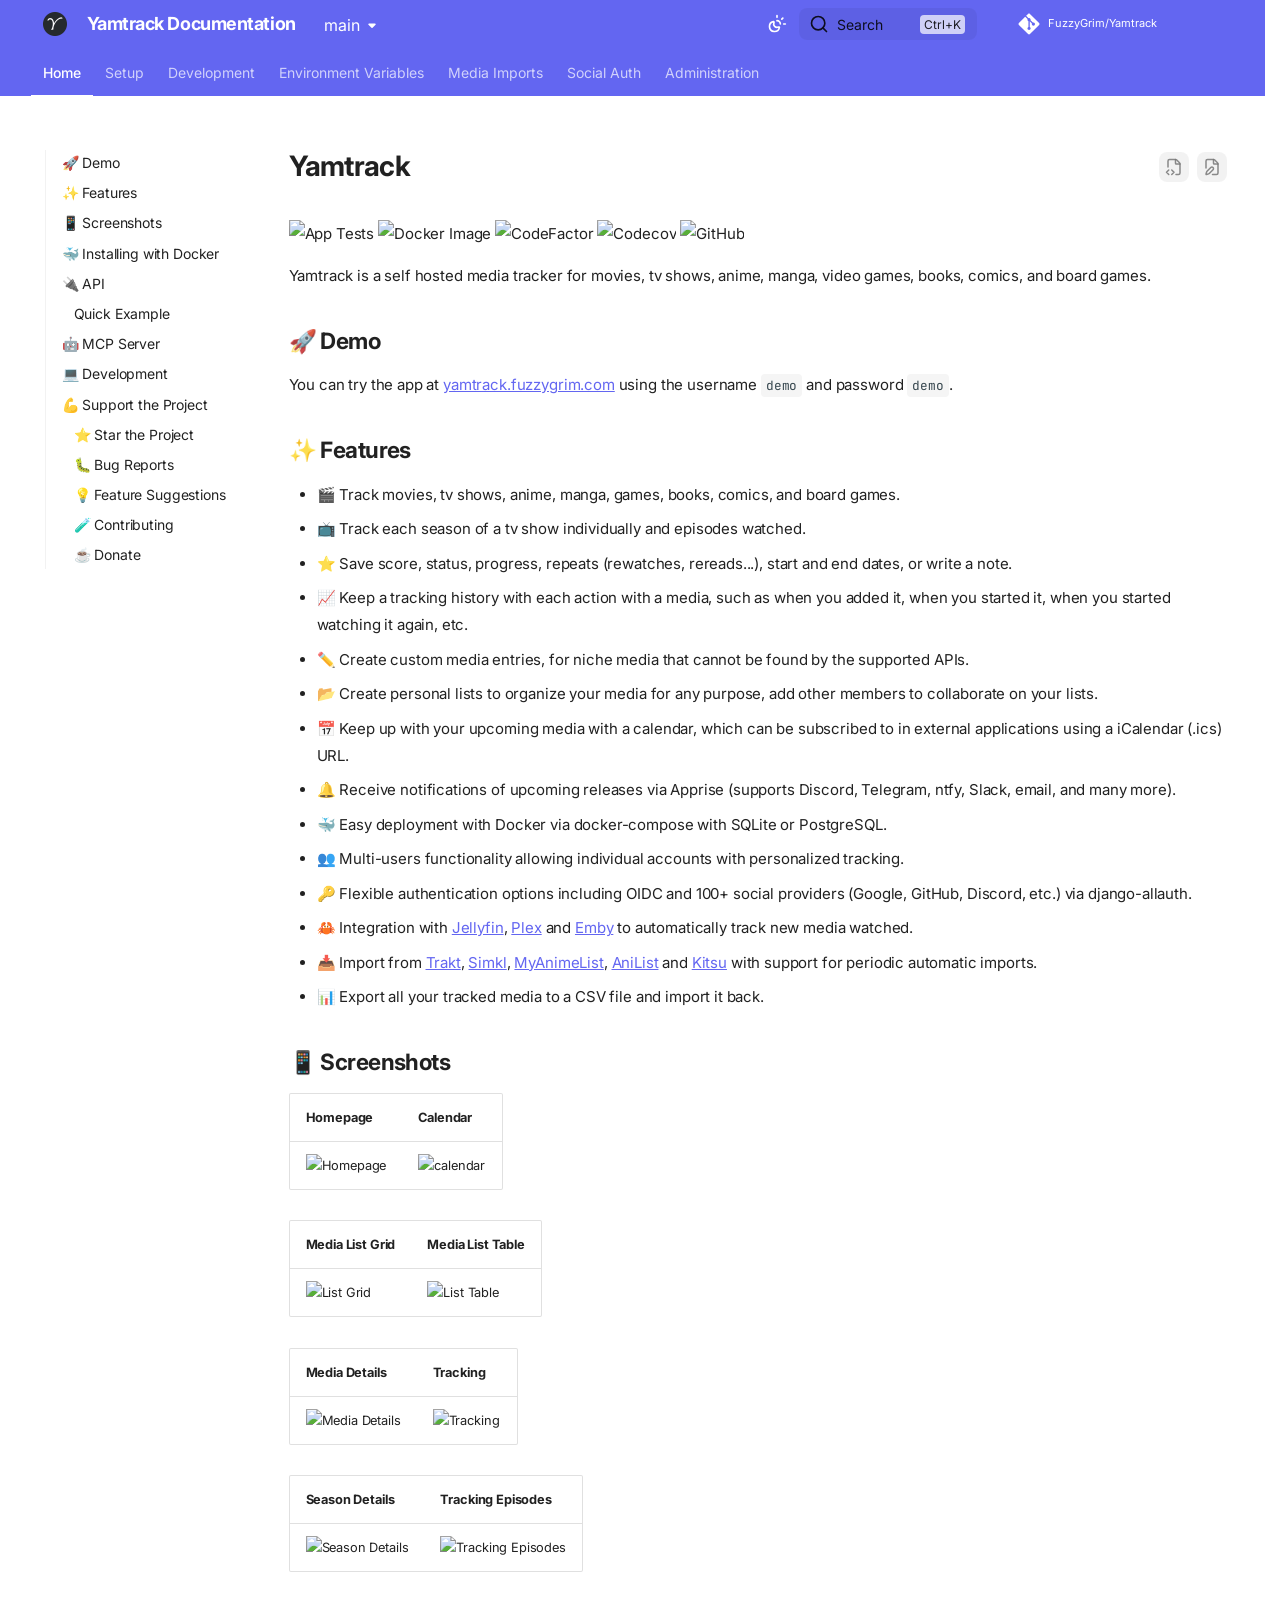
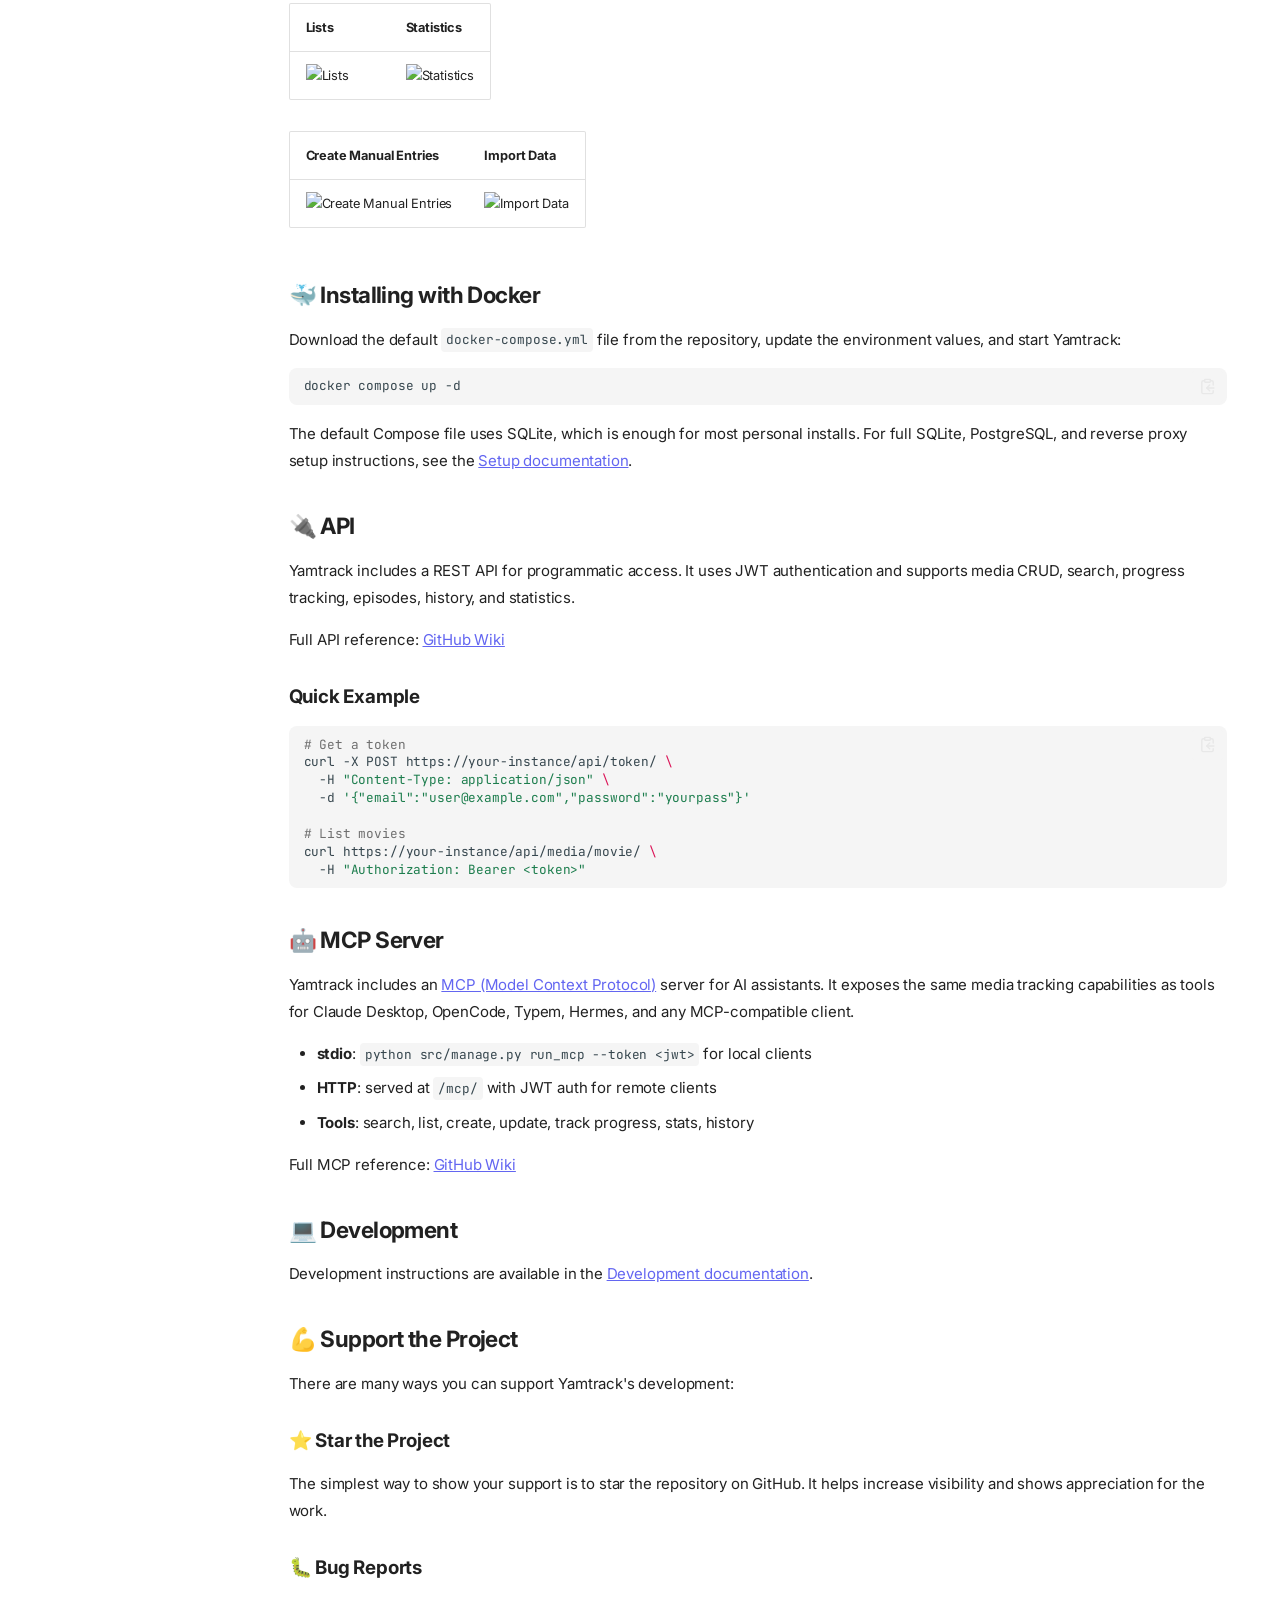
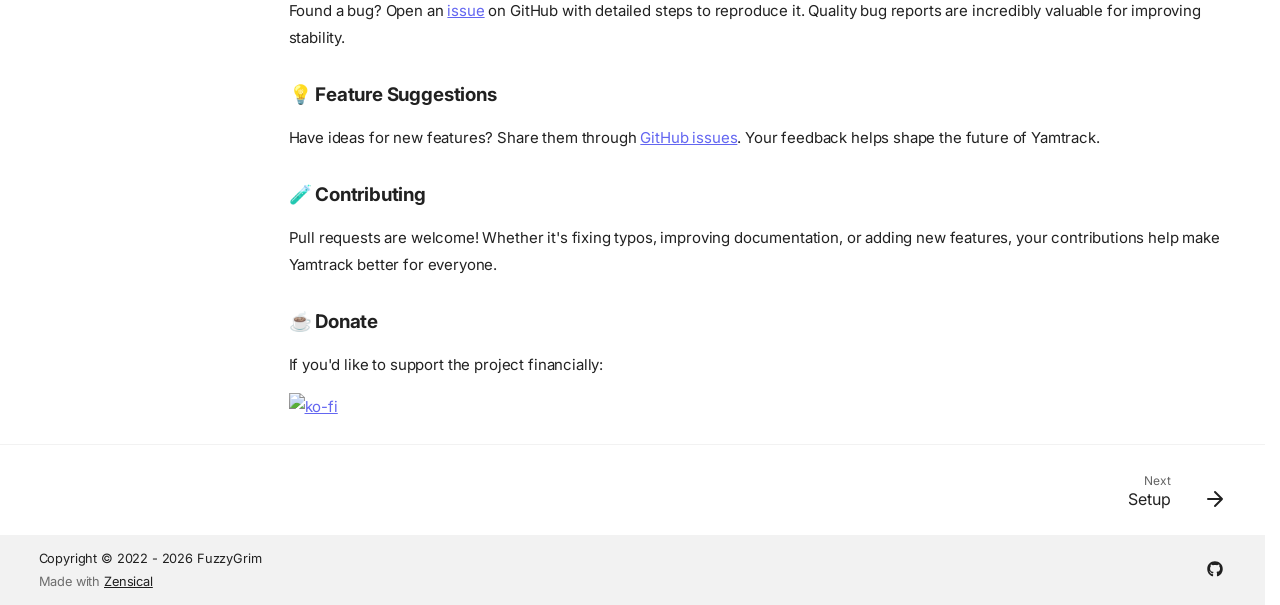
==== main/index.html @ cf346e5a "Deployed 66293845 to main with Zensical 0.0.42 and mike 2.2.0+zensical-0.1.0" ====
<!doctype html>
<html lang="en" class="no-js">
  <head>
    
      <meta charset="utf-8">
      <meta name="viewport" content="width=device-width,initial-scale=1">
      
        <meta name="description" content="Yamtrack is a self hosted media tracker for movies, tv shows, anime, manga, video games, books, comics, and board games.">
      
      
        <meta name="author" content="FuzzyGrim">
      
      
        <link rel="canonical" href="https://FuzzyGrim.github.io/Yamtrack/main/">
      
      
      
        <link rel="next" href="./setup/">
      
      
        
      
      
      <link rel="icon" href="./assets/logo.png">
      <meta name="generator" content="zensical-0.0.42">
    
    
      
        <title>Yamtrack - Yamtrack Documentation</title>
      
    
    
      
        
      
      <link rel="stylesheet" href="./assets/stylesheets/modern/main.fba56155.min.css">
      
        
          
        
        <link rel="stylesheet" href="./assets/stylesheets/modern/palette.dfe2e883.min.css">
      
      


    
    
      
    
    
      
        
        
        <link rel="preconnect" href="https://fonts.gstatic.com" crossorigin>
        <link rel="stylesheet" href="https://fonts.googleapis.com/css?family=Inter:300,300i,400,400i,500,500i,700,700i%7CJetBrains+Mono:400,400i,700,700i&amp;display=fallback">
        <style>:root{--md-text-font:"Inter";--md-code-font:"JetBrains Mono"}</style>
      
    
    
      <link rel="stylesheet" href="./stylesheets/extra.css">
    
    <script>__md_scope=new URL(".",location),__md_scope.pathname.endsWith("/")||(__md_scope=new URL(__md_scope.pathname+"/",location)),__md_hash=e=>[...e].reduce(((e,t)=>(e<<5)-e+t.charCodeAt(0)),0),__md_get=(e,t=localStorage,_=__md_scope)=>JSON.parse(t.getItem(_.pathname+"."+e)),__md_set=(e,t,_=localStorage,a=__md_scope)=>{try{_.setItem(a.pathname+"."+e,JSON.stringify(t))}catch(e){}},document.documentElement.setAttribute("data-platform",navigator.platform)</script>
    
      

    
    
  </head>
  
  
    
    
      
    
    
    
    
    <body dir="ltr" data-md-color-scheme="default" data-md-color-primary="indigo" data-md-color-accent="indigo">
  
    
    <input class="md-toggle" data-md-toggle="drawer" type="checkbox" id="__drawer" autocomplete="off">
    <input class="md-toggle" data-md-toggle="search" type="checkbox" id="__search" autocomplete="off">
    <label class="md-overlay" for="__drawer" aria-label="Navigation"></label>
    <div data-md-component="skip">
      
        
        <a href="#yamtrack" class="md-skip">
          Skip to content
        </a>
      
    </div>
    <div data-md-component="announce">
      
    </div>
    
      <div data-md-color-scheme="default" data-md-component="outdated" hidden>
        
      </div>
    
    
      

<header class="md-header" data-md-component="header">
  <nav class="md-header__inner md-grid" aria-label="Header">
    <a href="" title="Yamtrack Documentation" class="md-header__button md-logo" aria-label="Yamtrack Documentation" data-md-component="logo">
      
  <img src="./assets/logo.png" alt="Yamtrack Documentation">

    </a>
    <label class="md-header__button md-icon" for="__drawer" aria-label="Navigation">
      
      <svg xmlns="http://www.w3.org/2000/svg" fill="none" stroke="currentColor" stroke-linecap="round" stroke-linejoin="round" stroke-width="2" class="lucide lucide-menu" viewBox="0 0 24 24"><path d="M4 5h16M4 12h16M4 19h16"/></svg>
    </label>
    <div class="md-header__title" data-md-component="header-title">
      <div class="md-header__ellipsis">
        <div class="md-header__topic">
          <span class="md-ellipsis">
            Yamtrack Documentation
          </span>
        </div>
        <div class="md-header__topic" data-md-component="header-topic">
          <span class="md-ellipsis">
            
              Yamtrack
            
          </span>
        </div>
      </div>
    </div>
    
      
        <form class="md-header__option" data-md-component="palette">
  
    
    
    
    <input class="md-option" data-md-color-media="(prefers-color-scheme)" data-md-color-scheme="default" data-md-color-primary="indigo" data-md-color-accent="indigo"  aria-label="Switch to light mode"  type="radio" name="__palette" id="__palette_0">
    
      <label class="md-header__button md-icon" title="Switch to light mode" for="__palette_1" hidden>
        <svg xmlns="http://www.w3.org/2000/svg" fill="none" stroke="currentColor" stroke-linecap="round" stroke-linejoin="round" stroke-width="2" class="lucide lucide-sun-moon" viewBox="0 0 24 24"><path d="M12 2v2M14.837 16.385a6 6 0 1 1-7.223-7.222c.624-.147.97.66.715 1.248a4 4 0 0 0 5.26 5.259c.589-.255 1.396.09 1.248.715M16 12a4 4 0 0 0-4-4M19 5l-1.256 1.256M20 12h2"/></svg>
      </label>
    
  
    
    
    
    <input class="md-option" data-md-color-media="(prefers-color-scheme: light)" data-md-color-scheme="default" data-md-color-primary="indigo" data-md-color-accent="indigo"  aria-label="Switch to dark mode"  type="radio" name="__palette" id="__palette_1">
    
      <label class="md-header__button md-icon" title="Switch to dark mode" for="__palette_2" hidden>
        <svg xmlns="http://www.w3.org/2000/svg" fill="none" stroke="currentColor" stroke-linecap="round" stroke-linejoin="round" stroke-width="2" class="lucide lucide-sun" viewBox="0 0 24 24"><circle cx="12" cy="12" r="4"/><path d="M12 2v2M12 20v2M4.93 4.93l1.41 1.41M17.66 17.66l1.41 1.41M2 12h2M20 12h2M6.34 17.66l-1.41 1.41M19.07 4.93l-1.41 1.41"/></svg>
      </label>
    
  
    
    
    
    <input class="md-option" data-md-color-media="(prefers-color-scheme: dark)" data-md-color-scheme="slate" data-md-color-primary="indigo" data-md-color-accent="indigo"  aria-label="Switch to system preference"  type="radio" name="__palette" id="__palette_2">
    
      <label class="md-header__button md-icon" title="Switch to system preference" for="__palette_0" hidden>
        <svg xmlns="http://www.w3.org/2000/svg" fill="none" stroke="currentColor" stroke-linecap="round" stroke-linejoin="round" stroke-width="2" class="lucide lucide-moon" viewBox="0 0 24 24"><path d="M20.985 12.486a9 9 0 1 1-9.473-9.472c.405-.022.617.46.402.803a6 6 0 0 0 8.268 8.268c.344-.215.825-.004.803.401"/></svg>
      </label>
    
  
</form>
      
    
    
      <script>var palette=__md_get("__palette");if(palette&&palette.color){if("(prefers-color-scheme)"===palette.color.media){var media=matchMedia("(prefers-color-scheme: light)"),input=document.querySelector(media.matches?"[data-md-color-media='(prefers-color-scheme: light)']":"[data-md-color-media='(prefers-color-scheme: dark)']");palette.color.media=input.getAttribute("data-md-color-media"),palette.color.scheme=input.getAttribute("data-md-color-scheme"),palette.color.primary=input.getAttribute("data-md-color-primary"),palette.color.accent=input.getAttribute("data-md-color-accent")}for(var[key,value]of Object.entries(palette.color))document.body.setAttribute("data-md-color-"+key,value)}</script>
    
    
    
      
      
        <label class="md-header__button md-icon" for="__search" aria-label="Search">
          
          <svg xmlns="http://www.w3.org/2000/svg" fill="none" stroke="currentColor" stroke-linecap="round" stroke-linejoin="round" stroke-width="2" class="lucide lucide-search" viewBox="0 0 24 24"><path d="m21 21-4.34-4.34"/><circle cx="11" cy="11" r="8"/></svg>
        </label>
        <div class="md-search" data-md-component="search" role="dialog" aria-label="Search">
  <button type="button" class="md-search__button">
    Search
  </button>
</div>
      
    
    <div class="md-header__source">
      
        <a href="https://github.com/FuzzyGrim/Yamtrack" title="Go to repository" class="md-source" data-md-component="source">
  <div class="md-source__icon md-icon">
    
    <svg xmlns="http://www.w3.org/2000/svg" viewBox="0 0 448 512"><!--! Font Awesome Free 7.2.0 by @fontawesome - https://fontawesome.com License - https://fontawesome.com/license/free (Icons: CC BY 4.0, Fonts: SIL OFL 1.1, Code: MIT License) Copyright 2026 Fonticons, Inc.--><path fill="currentColor" d="M439.6 236.1 244 40.5c-5.4-5.5-12.8-8.5-20.4-8.5s-15 3-20.4 8.4L162.5 81l51.5 51.5c27.1-9.1 52.7 16.8 43.4 43.7l49.7 49.7c34.2-11.8 61.2 31 35.5 56.7-26.5 26.5-70.2-2.9-56-37.3L240.3 199v121.9c25.3 12.5 22.3 41.8 9.1 55-6.4 6.4-15.2 10.1-24.3 10.1s-17.8-3.6-24.3-10.1c-17.6-17.6-11.1-46.9 11.2-56v-123c-20.8-8.5-24.6-30.7-18.6-45L142.6 101 8.5 235.1C3 240.6 0 247.9 0 255.5s3 15 8.5 20.4l195.6 195.7c5.4 5.4 12.7 8.4 20.4 8.4s15-3 20.4-8.4l194.7-194.7c5.4-5.4 8.4-12.8 8.4-20.4s-3-15-8.4-20.4"/></svg>
  </div>
  <div class="md-source__repository">
    FuzzyGrim/Yamtrack
  </div>
</a>
      
    </div>
  </nav>
  
</header>
    
    <div class="md-container" data-md-component="container">
      
      
        
          
            
<nav class="md-tabs" aria-label="Tabs" data-md-component="tabs">
  <div class="md-grid">
    <ul class="md-tabs__list">
      
        
  
  
  
    
  
  
    <li class="md-tabs__item md-tabs__item--active">
      <a href="" class="md-tabs__link">
        
  
  Home

      </a>
    </li>
  

      
        
  
  
  
  
    <li class="md-tabs__item">
      <a href="./setup/" class="md-tabs__link">
        
  
  Setup

      </a>
    </li>
  

      
        
  
  
  
  
    <li class="md-tabs__item">
      <a href="./development/" class="md-tabs__link">
        
  
  Development

      </a>
    </li>
  

      
        
  
  
  
  
    <li class="md-tabs__item">
      <a href="./env-variables/" class="md-tabs__link">
        
  
  Environment Variables

      </a>
    </li>
  

      
        
  
  
  
  
    <li class="md-tabs__item">
      <a href="./media-imports/" class="md-tabs__link">
        
  
  Media Imports

      </a>
    </li>
  

      
        
  
  
  
  
    <li class="md-tabs__item">
      <a href="./social-auth/" class="md-tabs__link">
        
  
  Social Auth

      </a>
    </li>
  

      
        
  
  
  
  
    <li class="md-tabs__item">
      <a href="./administration/" class="md-tabs__link">
        
  
  Administration

      </a>
    </li>
  

      
    </ul>
  </div>
</nav>
          
        
      
      <main class="md-main" data-md-component="main">
        <div class="md-main__inner md-grid">
          
            
              
              <div class="md-sidebar md-sidebar--primary" data-md-component="sidebar" data-md-type="navigation" >
                <div class="md-sidebar__scrollwrap">
                  <div class="md-sidebar__inner">
                    


  


  

<nav class="md-nav md-nav--primary md-nav--lifted md-nav--integrated" aria-label="Navigation" data-md-level="0">
  <label class="md-nav__title" for="__drawer">
    <a href="" title="Yamtrack Documentation" class="md-nav__button md-logo" aria-label="Yamtrack Documentation" data-md-component="logo">
      
  <img src="./assets/logo.png" alt="Yamtrack Documentation">

    </a>
    Yamtrack Documentation
  </label>
  
    <div class="md-nav__source">
      <a href="https://github.com/FuzzyGrim/Yamtrack" title="Go to repository" class="md-source" data-md-component="source">
  <div class="md-source__icon md-icon">
    
    <svg xmlns="http://www.w3.org/2000/svg" viewBox="0 0 448 512"><!--! Font Awesome Free 7.2.0 by @fontawesome - https://fontawesome.com License - https://fontawesome.com/license/free (Icons: CC BY 4.0, Fonts: SIL OFL 1.1, Code: MIT License) Copyright 2026 Fonticons, Inc.--><path fill="currentColor" d="M439.6 236.1 244 40.5c-5.4-5.5-12.8-8.5-20.4-8.5s-15 3-20.4 8.4L162.5 81l51.5 51.5c27.1-9.1 52.7 16.8 43.4 43.7l49.7 49.7c34.2-11.8 61.2 31 35.5 56.7-26.5 26.5-70.2-2.9-56-37.3L240.3 199v121.9c25.3 12.5 22.3 41.8 9.1 55-6.4 6.4-15.2 10.1-24.3 10.1s-17.8-3.6-24.3-10.1c-17.6-17.6-11.1-46.9 11.2-56v-123c-20.8-8.5-24.6-30.7-18.6-45L142.6 101 8.5 235.1C3 240.6 0 247.9 0 255.5s3 15 8.5 20.4l195.6 195.7c5.4 5.4 12.7 8.4 20.4 8.4s15-3 20.4-8.4l194.7-194.7c5.4-5.4 8.4-12.8 8.4-20.4s-3-15-8.4-20.4"/></svg>
  </div>
  <div class="md-source__repository">
    FuzzyGrim/Yamtrack
  </div>
</a>
    </div>
  
  <ul class="md-nav__list" data-md-scrollfix>
    
      
      
  
  
    
  
  
  
    <li class="md-nav__item md-nav__item--active">
      
      
      
      
        
      
      
        <label class="md-nav__link md-nav__link--active" for="__toc">
          
  
  
  <span class="md-ellipsis">
    
  
  Home

    
  </span>
  
  

          <span class="md-nav__icon md-icon"></span>
        </label>
      
      <a href="" class="md-nav__link md-nav__link--active">
        
  
  
  <span class="md-ellipsis">
    
  
  Home

    
  </span>
  
  

      </a>
      
        


<nav class="md-nav md-nav--secondary" aria-label="On this page">
  
  
  
    
  
  
    <label class="md-nav__title" for="__toc">
      <span class="md-nav__icon md-icon"></span>
      On this page
    </label>
    <ul class="md-nav__list" data-md-component="toc" data-md-scrollfix>
      
        <li class="md-nav__item">
  <a href="#demo" class="md-nav__link">
    <span class="md-ellipsis">
      <span class="md-typeset">
        🚀 Demo
      </span>
    </span>
  </a>
  
</li>
      
        <li class="md-nav__item">
  <a href="#features" class="md-nav__link">
    <span class="md-ellipsis">
      <span class="md-typeset">
        ✨ Features
      </span>
    </span>
  </a>
  
</li>
      
        <li class="md-nav__item">
  <a href="#screenshots" class="md-nav__link">
    <span class="md-ellipsis">
      <span class="md-typeset">
        📱 Screenshots
      </span>
    </span>
  </a>
  
</li>
      
        <li class="md-nav__item">
  <a href="#installing-with-docker" class="md-nav__link">
    <span class="md-ellipsis">
      <span class="md-typeset">
        🐳 Installing with Docker
      </span>
    </span>
  </a>
  
</li>
      
        <li class="md-nav__item">
  <a href="#api" class="md-nav__link">
    <span class="md-ellipsis">
      <span class="md-typeset">
        🔌 API
      </span>
    </span>
  </a>
  
    <nav class="md-nav" aria-label="🔌 API">
      <ul class="md-nav__list">
        
          <li class="md-nav__item">
  <a href="#quick-example" class="md-nav__link">
    <span class="md-ellipsis">
      <span class="md-typeset">
        Quick Example
      </span>
    </span>
  </a>
  
</li>
        
      </ul>
    </nav>
  
</li>
      
        <li class="md-nav__item">
  <a href="#mcp-server" class="md-nav__link">
    <span class="md-ellipsis">
      <span class="md-typeset">
        🤖 MCP Server
      </span>
    </span>
  </a>
  
</li>
      
        <li class="md-nav__item">
  <a href="#development" class="md-nav__link">
    <span class="md-ellipsis">
      <span class="md-typeset">
        💻 Development
      </span>
    </span>
  </a>
  
</li>
      
        <li class="md-nav__item">
  <a href="#support-the-project" class="md-nav__link">
    <span class="md-ellipsis">
      <span class="md-typeset">
        💪 Support the Project
      </span>
    </span>
  </a>
  
    <nav class="md-nav" aria-label="💪 Support the Project">
      <ul class="md-nav__list">
        
          <li class="md-nav__item">
  <a href="#star-the-project" class="md-nav__link">
    <span class="md-ellipsis">
      <span class="md-typeset">
        ⭐ Star the Project
      </span>
    </span>
  </a>
  
</li>
        
          <li class="md-nav__item">
  <a href="#bug-reports" class="md-nav__link">
    <span class="md-ellipsis">
      <span class="md-typeset">
        🐛 Bug Reports
      </span>
    </span>
  </a>
  
</li>
        
          <li class="md-nav__item">
  <a href="#feature-suggestions" class="md-nav__link">
    <span class="md-ellipsis">
      <span class="md-typeset">
        💡 Feature Suggestions
      </span>
    </span>
  </a>
  
</li>
        
          <li class="md-nav__item">
  <a href="#contributing" class="md-nav__link">
    <span class="md-ellipsis">
      <span class="md-typeset">
        🧪 Contributing
      </span>
    </span>
  </a>
  
</li>
        
          <li class="md-nav__item">
  <a href="#donate" class="md-nav__link">
    <span class="md-ellipsis">
      <span class="md-typeset">
        ☕ Donate
      </span>
    </span>
  </a>
  
</li>
        
      </ul>
    </nav>
  
</li>
      
    </ul>
  
</nav>
      
    </li>
  

    
      
      
  
  
  
  
    <li class="md-nav__item">
      <a href="./setup/" class="md-nav__link">
        
  
  
  <span class="md-ellipsis">
    
  
  Setup

    
  </span>
  
  

      </a>
    </li>
  

    
      
      
  
  
  
  
    <li class="md-nav__item">
      <a href="./development/" class="md-nav__link">
        
  
  
  <span class="md-ellipsis">
    
  
  Development

    
  </span>
  
  

      </a>
    </li>
  

    
      
      
  
  
  
  
    <li class="md-nav__item">
      <a href="./env-variables/" class="md-nav__link">
        
  
  
  <span class="md-ellipsis">
    
  
  Environment Variables

    
  </span>
  
  

      </a>
    </li>
  

    
      
      
  
  
  
  
    <li class="md-nav__item">
      <a href="./media-imports/" class="md-nav__link">
        
  
  
  <span class="md-ellipsis">
    
  
  Media Imports

    
  </span>
  
  

      </a>
    </li>
  

    
      
      
  
  
  
  
    <li class="md-nav__item">
      <a href="./social-auth/" class="md-nav__link">
        
  
  
  <span class="md-ellipsis">
    
  
  Social Auth

    
  </span>
  
  

      </a>
    </li>
  

    
      
      
  
  
  
  
    <li class="md-nav__item">
      <a href="./administration/" class="md-nav__link">
        
  
  
  <span class="md-ellipsis">
    
  
  Administration

    
  </span>
  
  

      </a>
    </li>
  

    
  </ul>
</nav>
                  </div>
                </div>
              </div>
            
            
          
          
            <div class="md-content" data-md-component="content">
              
              <article class="md-content__inner md-typeset">
                
                  
  
    <a href="https://github.com/FuzzyGrim/Yamtrack/edit/dev/docs/index.md" title="Edit this page" class="md-content__button md-icon" rel="edit">
      
      <svg xmlns="http://www.w3.org/2000/svg" fill="none" stroke="currentColor" stroke-linecap="round" stroke-linejoin="round" stroke-width="2" class="lucide lucide-file-pen" viewBox="0 0 24 24"><path d="M12.659 22H18a2 2 0 0 0 2-2V8a2.4 2.4 0 0 0-.706-1.706l-3.588-3.588A2.4 2.4 0 0 0 14 2H6a2 2 0 0 0-2 2v9.34"/><path d="M14 2v5a1 1 0 0 0 1 1h5M10.378 12.622a1 1 0 0 1 3 3.003L8.36 20.637a2 2 0 0 1-.854.506l-2.867.837a.5.5 0 0 1-.62-.62l.836-2.869a2 2 0 0 1 .506-.853z"/></svg>
    </a>
  
  
    
      
    
    <a href="https://github.com/FuzzyGrim/Yamtrack/raw/dev/docs/index.md" title="View source of this page" class="md-content__button md-icon">
      
      <svg xmlns="http://www.w3.org/2000/svg" fill="none" stroke="currentColor" stroke-linecap="round" stroke-linejoin="round" stroke-width="2" class="lucide lucide-file-code-2" viewBox="0 0 24 24"><path d="M4 12.15V4a2 2 0 0 1 2-2h8a2.4 2.4 0 0 1 1.706.706l3.588 3.588A2.4 2.4 0 0 1 20 8v12a2 2 0 0 1-2 2h-3.35"/><path d="M14 2v5a1 1 0 0 0 1 1h5M5 16l-3 3 3 3M9 22l3-3-3-3"/></svg>
    </a>
  


<h1 id="yamtrack">Yamtrack<a class="headerlink" href="#yamtrack" title="Permanent link">&para;</a></h1>
<p><img alt="App Tests" src="https://github.com/FuzzyGrim/Yamtrack/actions/workflows/app-tests.yml/badge.svg" />
<img alt="Docker Image" src="https://github.com/FuzzyGrim/Yamtrack/actions/workflows/docker-image.yml/badge.svg" />
<img alt="CodeFactor" src="https://www.codefactor.io/repository/github/fuzzygrim/yamtrack/badge" />
<img alt="Codecov" src="https://codecov.io/github/FuzzyGrim/Yamtrack/branch/dev/graph/badge.svg?token=PWUG660120" />
<img alt="GitHub" src="https://img.shields.io/badge/license-AGPL--3.0-blue" /></p>
<p>Yamtrack is a self hosted media tracker for movies, tv shows, anime, manga, video games, books, comics, and board games.</p>
<h2 id="demo">🚀 Demo<a class="headerlink" href="#demo" title="Permanent link">&para;</a></h2>
<p>You can try the app at <a href="https://yamtrack.fuzzygrim.com">yamtrack.fuzzygrim.com</a> using the username <code>demo</code> and password <code>demo</code>.</p>
<h2 id="features">✨ Features<a class="headerlink" href="#features" title="Permanent link">&para;</a></h2>
<ul>
<li>🎬 Track movies, tv shows, anime, manga, games, books, comics, and board games.</li>
<li>📺 Track each season of a tv show individually and episodes watched.</li>
<li>⭐ Save score, status, progress, repeats (rewatches, rereads...), start and end dates, or write a note.</li>
<li>📈 Keep a tracking history with each action with a media, such as when you added it, when you started it, when you started watching it again, etc.</li>
<li>✏️ Create custom media entries, for niche media that cannot be found by the supported APIs.</li>
<li>📂 Create personal lists to organize your media for any purpose, add other members to collaborate on your lists.</li>
<li>📅 Keep up with your upcoming media with a calendar, which can be subscribed to in external applications using a iCalendar (.ics) URL.</li>
<li>🔔 Receive notifications of upcoming releases via Apprise (supports Discord, Telegram, ntfy, Slack, email, and many more).</li>
<li>🐳 Easy deployment with Docker via docker-compose with SQLite or PostgreSQL.</li>
<li>👥 Multi-users functionality allowing individual accounts with personalized tracking.</li>
<li>🔑 Flexible authentication options including OIDC and 100+ social providers (Google, GitHub, Discord, etc.) via django-allauth.</li>
<li>🦀 Integration with <a href="https://jellyfin.org/">Jellyfin</a>, <a href="https://plex.tv/">Plex</a> and <a href="https://emby.media/">Emby</a> to automatically track new media watched.</li>
<li>📥 Import from <a href="https://trakt.tv/">Trakt</a>, <a href="https://simkl.com/">Simkl</a>, <a href="https://myanimelist.net/">MyAnimeList</a>, <a href="https://anilist.co/">AniList</a> and <a href="https://kitsu.app/">Kitsu</a> with support for periodic automatic imports.</li>
<li>📊 Export all your tracked media to a CSV file and import it back.</li>
</ul>
<h2 id="screenshots">📱 Screenshots<a class="headerlink" href="#screenshots" title="Permanent link">&para;</a></h2>
<table>
<thead>
<tr>
<th>Homepage</th>
<th>Calendar</th>
</tr>
</thead>
<tbody>
<tr>
<td><img src="https://cdn.fuzzygrim.com/file/fuzzygrim/yamtrack/homepage.png?v2" alt="Homepage" /></td>
<td><img src="https://cdn.fuzzygrim.com/file/fuzzygrim/yamtrack/calendar.png" alt="calendar" /></td>
</tr>
</tbody>
</table>
<table>
<thead>
<tr>
<th>Media List Grid</th>
<th>Media List Table</th>
</tr>
</thead>
<tbody>
<tr>
<td><img src="https://cdn.fuzzygrim.com/file/fuzzygrim/yamtrack/medialist_grid.png" alt="List Grid" /></td>
<td><img src="https://cdn.fuzzygrim.com/file/fuzzygrim/yamtrack/medialist_table.png" alt="List Table" /></td>
</tr>
</tbody>
</table>
<table>
<thead>
<tr>
<th>Media Details</th>
<th>Tracking</th>
</tr>
</thead>
<tbody>
<tr>
<td><img src="https://cdn.fuzzygrim.com/file/fuzzygrim/yamtrack/media_details.png" alt="Media Details" /></td>
<td><img src="https://cdn.fuzzygrim.com/file/fuzzygrim/yamtrack/tracking.png" alt="Tracking" /></td>
</tr>
</tbody>
</table>
<table>
<thead>
<tr>
<th>Season Details</th>
<th>Tracking Episodes</th>
</tr>
</thead>
<tbody>
<tr>
<td><img src="https://cdn.fuzzygrim.com/file/fuzzygrim/yamtrack/season_details.png" alt="Season Details" /></td>
<td><img src="https://cdn.fuzzygrim.com/file/fuzzygrim/yamtrack/tracking_episode.png" alt="Tracking Episodes" /></td>
</tr>
</tbody>
</table>
<table>
<thead>
<tr>
<th>Lists</th>
<th>Statistics</th>
</tr>
</thead>
<tbody>
<tr>
<td><img src="https://cdn.fuzzygrim.com/file/fuzzygrim/yamtrack/lists.png" alt="Lists" /></td>
<td><img src="https://cdn.fuzzygrim.com/file/fuzzygrim/yamtrack/statistics.png" alt="Statistics" /></td>
</tr>
</tbody>
</table>
<table>
<thead>
<tr>
<th>Create Manual Entries</th>
<th>Import Data</th>
</tr>
</thead>
<tbody>
<tr>
<td><img src="https://cdn.fuzzygrim.com/file/fuzzygrim/yamtrack/create_custom.png" alt="Create Manual Entries" /></td>
<td><img src="https://cdn.fuzzygrim.com/file/fuzzygrim/yamtrack/import_data.png" alt="Import Data" /></td>
</tr>
</tbody>
</table>
<h2 id="installing-with-docker">🐳 Installing with Docker<a class="headerlink" href="#installing-with-docker" title="Permanent link">&para;</a></h2>
<p>Download the default <code>docker-compose.yml</code> file from the repository, update the environment values, and start Yamtrack:</p>
<div class="language-bash highlight"><pre><span></span><code><span id="__span-0-1"><a id="__codelineno-0-1" name="__codelineno-0-1" href="#__codelineno-0-1"></a>docker<span class="w"> </span>compose<span class="w"> </span>up<span class="w"> </span>-d
</span></code></pre></div>
<p>The default Compose file uses SQLite, which is enough for most personal installs. For full SQLite, PostgreSQL, and reverse proxy setup instructions, see the <a href="https://fuzzygrim.github.io/Yamtrack/setup/">Setup documentation</a>.</p>
<h2 id="api">🔌 API<a class="headerlink" href="#api" title="Permanent link">&para;</a></h2>
<p>Yamtrack includes a REST API for programmatic access. It uses JWT authentication and supports media CRUD, search, progress tracking, episodes, history, and statistics.</p>
<p>Full API reference: <a href="https://github.com/URD0TH/Yamtrack/wiki/API">GitHub Wiki</a></p>
<h3 id="quick-example">Quick Example<a class="headerlink" href="#quick-example" title="Permanent link">&para;</a></h3>
<div class="language-bash highlight"><pre><span></span><code><span id="__span-1-1"><a id="__codelineno-1-1" name="__codelineno-1-1" href="#__codelineno-1-1"></a><span class="c1"># Get a token</span>
</span><span id="__span-1-2"><a id="__codelineno-1-2" name="__codelineno-1-2" href="#__codelineno-1-2"></a>curl<span class="w"> </span>-X<span class="w"> </span>POST<span class="w"> </span>https://your-instance/api/token/<span class="w"> </span><span class="se">\</span>
</span><span id="__span-1-3"><a id="__codelineno-1-3" name="__codelineno-1-3" href="#__codelineno-1-3"></a><span class="w">  </span>-H<span class="w"> </span><span class="s2">&quot;Content-Type: application/json&quot;</span><span class="w"> </span><span class="se">\</span>
</span><span id="__span-1-4"><a id="__codelineno-1-4" name="__codelineno-1-4" href="#__codelineno-1-4"></a><span class="w">  </span>-d<span class="w"> </span><span class="s1">&#39;{&quot;email&quot;:&quot;user@example.com&quot;,&quot;password&quot;:&quot;yourpass&quot;}&#39;</span>
</span><span id="__span-1-5"><a id="__codelineno-1-5" name="__codelineno-1-5" href="#__codelineno-1-5"></a>
</span><span id="__span-1-6"><a id="__codelineno-1-6" name="__codelineno-1-6" href="#__codelineno-1-6"></a><span class="c1"># List movies</span>
</span><span id="__span-1-7"><a id="__codelineno-1-7" name="__codelineno-1-7" href="#__codelineno-1-7"></a>curl<span class="w"> </span>https://your-instance/api/media/movie/<span class="w"> </span><span class="se">\</span>
</span><span id="__span-1-8"><a id="__codelineno-1-8" name="__codelineno-1-8" href="#__codelineno-1-8"></a><span class="w">  </span>-H<span class="w"> </span><span class="s2">&quot;Authorization: Bearer &lt;token&gt;&quot;</span>
</span></code></pre></div>
<h2 id="mcp-server">🤖 MCP Server<a class="headerlink" href="#mcp-server" title="Permanent link">&para;</a></h2>
<p>Yamtrack includes an <a href="https://modelcontextprotocol.org">MCP (Model Context Protocol)</a> server for AI assistants. It exposes the same media tracking capabilities as tools for Claude Desktop, OpenCode, Typem, Hermes, and any MCP-compatible client.</p>
<ul>
<li><strong>stdio</strong>: <code>python src/manage.py run_mcp --token &lt;jwt&gt;</code> for local clients</li>
<li><strong>HTTP</strong>: served at <code>/mcp/</code> with JWT auth for remote clients</li>
<li><strong>Tools</strong>: search, list, create, update, track progress, stats, history</li>
</ul>
<p>Full MCP reference: <a href="https://github.com/URD0TH/Yamtrack/wiki/MCP">GitHub Wiki</a></p>
<h2 id="development">💻 Development<a class="headerlink" href="#development" title="Permanent link">&para;</a></h2>
<p>Development instructions are available in the <a href="https://fuzzygrim.github.io/Yamtrack/development/">Development documentation</a>.</p>
<h2 id="support-the-project">💪 Support the Project<a class="headerlink" href="#support-the-project" title="Permanent link">&para;</a></h2>
<p>There are many ways you can support Yamtrack's development:</p>
<h3 id="star-the-project">⭐ Star the Project<a class="headerlink" href="#star-the-project" title="Permanent link">&para;</a></h3>
<p>The simplest way to show your support is to star the repository on GitHub. It helps increase visibility and shows appreciation for the work.</p>
<h3 id="bug-reports">🐛 Bug Reports<a class="headerlink" href="#bug-reports" title="Permanent link">&para;</a></h3>
<p>Found a bug? Open an <a href="https://github.com/FuzzyGrim/Yamtrack/issues">issue</a> on GitHub with detailed steps to reproduce it. Quality bug reports are incredibly valuable for improving stability.</p>
<h3 id="feature-suggestions">💡 Feature Suggestions<a class="headerlink" href="#feature-suggestions" title="Permanent link">&para;</a></h3>
<p>Have ideas for new features? Share them through <a href="https://github.com/FuzzyGrim/Yamtrack/issues">GitHub issues</a>. Your feedback helps shape the future of Yamtrack.</p>
<h3 id="contributing">🧪 Contributing<a class="headerlink" href="#contributing" title="Permanent link">&para;</a></h3>
<p>Pull requests are welcome! Whether it's fixing typos, improving documentation, or adding new features, your contributions help make Yamtrack better for everyone.</p>
<h3 id="donate">☕ Donate<a class="headerlink" href="#donate" title="Permanent link">&para;</a></h3>
<p>If you'd like to support the project financially:</p>
<p><a href="https://ko-fi.com/fuzzygrim"><img alt="ko-fi" src="https://ko-fi.com/img/githubbutton_sm.svg" /></a></p>














                
              </article>
            </div>
          
          
<script>var target=document.getElementById(location.hash.slice(1));target&&target.name&&(target.checked=target.name.startsWith("__tabbed_"))</script>
        </div>
        
          <button type="button" class="md-top md-icon" data-md-component="top" hidden>
  
  <svg xmlns="http://www.w3.org/2000/svg" fill="none" stroke="currentColor" stroke-linecap="round" stroke-linejoin="round" stroke-width="2" class="lucide lucide-circle-arrow-up" viewBox="0 0 24 24"><circle cx="12" cy="12" r="10"/><path d="m16 12-4-4-4 4M12 16V8"/></svg>
  Back to top
</button>
        
      </main>
      
        <footer class="md-footer">
  
    
      
      <nav class="md-footer__inner md-grid" aria-label="Footer" >
        
        
          
          <a href="./setup/" class="md-footer__link md-footer__link--next" aria-label="Next: Setup">
            <div class="md-footer__title">
              <span class="md-footer__direction">
                Next
              </span>
              <div class="md-ellipsis">
                Setup
              </div>
            </div>
            <div class="md-footer__button md-icon">
              
              <svg xmlns="http://www.w3.org/2000/svg" fill="none" stroke="currentColor" stroke-linecap="round" stroke-linejoin="round" stroke-width="2" class="lucide lucide-arrow-right" viewBox="0 0 24 24"><path d="M5 12h14M12 5l7 7-7 7"/></svg>
            </div>
          </a>
        
      </nav>
    
  
  <div class="md-footer-meta md-typeset">
    <div class="md-footer-meta__inner md-grid">
      <div class="md-copyright">
  
    <div class="md-copyright__highlight">
      Copyright &copy; 2022 - 2026 FuzzyGrim
    </div>
  
  
    Made with
    <a href="https://zensical.org/" target="_blank" rel="noopener">
      Zensical
    </a>
  
</div>
      
        
<div class="md-social">
  
    
    
    
    
      
      
    
    <a href="https://github.com/FuzzyGrim/Yamtrack" target="_blank" rel="noopener" title="github.com" class="md-social__link">
      <svg xmlns="http://www.w3.org/2000/svg" viewBox="0 0 512 512"><!--! Font Awesome Free 7.2.0 by @fontawesome - https://fontawesome.com License - https://fontawesome.com/license/free (Icons: CC BY 4.0, Fonts: SIL OFL 1.1, Code: MIT License) Copyright 2026 Fonticons, Inc.--><path fill="currentColor" d="M173.9 397.4c0 2-2.3 3.6-5.2 3.6-3.3.3-5.6-1.3-5.6-3.6 0-2 2.3-3.6 5.2-3.6 3-.3 5.6 1.3 5.6 3.6m-31.1-4.5c-.7 2 1.3 4.3 4.3 4.9 2.6 1 5.6 0 6.2-2s-1.3-4.3-4.3-5.2c-2.6-.7-5.5.3-6.2 2.3m44.2-1.7c-2.9.7-4.9 2.6-4.6 4.9.3 2 2.9 3.3 5.9 2.6 2.9-.7 4.9-2.6 4.6-4.6-.3-1.9-3-3.2-5.9-2.9M252.8 8C114.1 8 8 113.3 8 252c0 110.9 69.8 205.8 169.5 239.2 12.8 2.3 17.3-5.6 17.3-12.1 0-6.2-.3-40.4-.3-61.4 0 0-70 15-84.7-29.8 0 0-11.4-29.1-27.8-36.6 0 0-22.9-15.7 1.6-15.4 0 0 24.9 2 38.6 25.8 21.9 38.6 58.6 27.5 72.9 20.9 2.3-16 8.8-27.1 16-33.7-55.9-6.2-112.3-14.3-112.3-110.5 0-27.5 7.6-41.3 23.6-58.9-2.6-6.5-11.1-33.3 2.6-67.9 20.9-6.5 69 27 69 27 20-5.6 41.5-8.5 62.8-8.5s42.8 2.9 62.8 8.5c0 0 48.1-33.6 69-27 13.7 34.7 5.2 61.4 2.6 67.9 16 17.7 25.8 31.5 25.8 58.9 0 96.5-58.9 104.2-114.8 110.5 9.2 7.9 17 22.9 17 46.4 0 33.7-.3 75.4-.3 83.6 0 6.5 4.6 14.4 17.3 12.1C436.2 457.8 504 362.9 504 252 504 113.3 391.5 8 252.8 8M105.2 352.9c-1.3 1-1 3.3.7 5.2 1.6 1.6 3.9 2.3 5.2 1 1.3-1 1-3.3-.7-5.2-1.6-1.6-3.9-2.3-5.2-1m-10.8-8.1c-.7 1.3.3 2.9 2.3 3.9 1.6 1 3.6.7 4.3-.7.7-1.3-.3-2.9-2.3-3.9-2-.6-3.6-.3-4.3.7m32.4 35.6c-1.6 1.3-1 4.3 1.3 6.2 2.3 2.3 5.2 2.6 6.5 1 1.3-1.3.7-4.3-1.3-6.2-2.2-2.3-5.2-2.6-6.5-1m-11.4-14.7c-1.6 1-1.6 3.6 0 5.9s4.3 3.3 5.6 2.3c1.6-1.3 1.6-3.9 0-6.2-1.4-2.3-4-3.3-5.6-2"/></svg>
    </a>
  
</div>
      
    </div>
  </div>
</footer>
      
    </div>
    <div class="md-dialog" data-md-component="dialog">
      <div class="md-dialog__inner md-typeset"></div>
    </div>
    
    
    
      
      
      <script id="__config" type="application/json">{"annotate":null,"base":".","features":["content.action.edit","content.action.view","content.code.annotate","content.code.copy","header.autohide","navigation.footer","navigation.indexes","navigation.sections","navigation.tabs","navigation.top","navigation.tracking","search.highlight","search.share","search.suggest","toc.follow","toc.integrate"],"search":"./assets/javascripts/workers/search.e2d2d235.min.js","tags":null,"translations":{"clipboard.copied":"Copied to clipboard","clipboard.copy":"Copy to clipboard","search.result.more.one":"1 more on this page","search.result.more.other":"# more on this page","search.result.none":"No matching documents","search.result.one":"1 matching document","search.result.other":"# matching documents","search.result.placeholder":"Type to start searching","search.result.term.missing":"Missing","select.version":"Select version"},"version":{"alias":true,"default":"release","provider":"mike"}}</script>
    
    
      <script src="./assets/javascripts/bundle.6e5f0216.min.js"></script>
      
    
  </body>
</html>
---- main/assets/stylesheets/modern/main.fba56155.min.css ----
@charset "UTF-8";html{-webkit-text-size-adjust:none;-moz-text-size-adjust:none;text-size-adjust:none;box-sizing:border-box}*,:after,:before{box-sizing:inherit}@media (prefers-reduced-motion){*,:after,:before{transition:none!important}}body{margin:0}a,button,input,label{-webkit-tap-highlight-color:transparent}a{color:inherit;text-decoration:none}hr{border:0;box-sizing:initial;display:block;height:.05rem;overflow:visible;padding:0}small{font-size:80%}sub,sup{line-height:1em}img{border-style:none}table{border-collapse:initial;border-spacing:0}td,th{font-weight:400;vertical-align:top}button{background:#0000;border:0;font-family:inherit;font-size:inherit;margin:0;padding:0}input{border:0;outline:none}:root{--md-primary-fg-color:#4051b5;--md-primary-fg-color--light:#5d6cc0;--md-primary-fg-color--dark:#303fa1;--md-primary-bg-color:#fff;--md-primary-bg-color--light:#ffffffb3;--md-accent-fg-color:#526cfe;--md-accent-fg-color--transparent:#526cfe1a;--md-accent-bg-color:#fff;--md-accent-bg-color--light:#ffffffb3}[data-md-color-scheme=default]{color-scheme:light}[data-md-color-scheme=default] img[src$="#gh-dark-mode-only"],[data-md-color-scheme=default] img[src$="#only-dark"]{display:none}:root,[data-md-color-scheme=default]{--md-hue:225deg;--md-default-fg-color:#000000de;--md-default-fg-color--light:#0000008c;--md-default-fg-color--lighter:#00000052;--md-default-fg-color--lightest:#0000000d;--md-default-bg-color:#fff;--md-default-bg-color--light:#ffffffb3;--md-default-bg-color--lighter:#ffffff4d;--md-default-bg-color--lightest:#ffffff1f;--md-code-fg-color:#36464e;--md-code-bg-color:#f5f5f5;--md-code-bg-color--light:#f5f5f5b3;--md-code-bg-color--lighter:#f5f5f54d;--md-code-hl-color:#4287ff;--md-code-hl-color--light:#4287ff1a;--md-code-hl-number-color:#d52a2a;--md-code-hl-special-color:#db1457;--md-code-hl-function-color:#a846b9;--md-code-hl-constant-color:#6e59d9;--md-code-hl-keyword-color:#3f6ec6;--md-code-hl-string-color:#1c7d4d;--md-code-hl-name-color:var(--md-code-fg-color);--md-code-hl-operator-color:var(--md-default-fg-color--light);--md-code-hl-punctuation-color:var(--md-default-fg-color--light);--md-code-hl-comment-color:var(--md-default-fg-color--light);--md-code-hl-generic-color:var(--md-default-fg-color--light);--md-code-hl-variable-color:var(--md-default-fg-color--light);--md-typeset-color:var(--md-default-fg-color);--md-typeset-a-color:var(--md-primary-fg-color);--md-typeset-del-color:#f5503d26;--md-typeset-ins-color:#0bd57026;--md-typeset-kbd-color:#fafafa;--md-typeset-kbd-accent-color:#fff;--md-typeset-kbd-border-color:#b8b8b8;--md-typeset-mark-color:#ffff0080;--md-typeset-table-color:#0000001f;--md-typeset-table-color--light:rgba(0,0,0,.035);--md-admonition-fg-color:var(--md-default-fg-color);--md-admonition-bg-color:var(--md-default-bg-color);--md-warning-fg-color:#000000de;--md-warning-bg-color:#ff9;--md-shadow-z1:0 0.2rem 0.5rem #0000000d,0 0 0.05rem #0000001a;--md-shadow-z2:0 0.2rem 0.5rem #0000001a,0 0 0.05rem #00000040;--md-shadow-z3:0 0.2rem 0.5rem #0003,0 0 0.05rem #00000059;--color-foreground:0 0 0;--color-background:255 255 255;--color-background-subtle:240 240 240;--color-backdrop:255 255 255}.md-icon svg{fill:currentcolor;display:block;height:1.2rem;width:1.2rem}.md-icon svg.lucide{fill:#0000;stroke:currentcolor}body{-webkit-font-smoothing:antialiased;-moz-osx-font-smoothing:grayscale;--md-text-font-family:var(--md-text-font,_),-apple-system,BlinkMacSystemFont,Helvetica,Arial,sans-serif;--md-code-font-family:var(--md-code-font,_),SFMono-Regular,Consolas,Menlo,monospace}aside,body,input{font-feature-settings:"kern","liga";color:var(--md-typeset-color);font-family:var(--md-text-font-family)}code,kbd,pre{font-feature-settings:"kern";font-family:var(--md-code-font-family)}:root{--md-typeset-table-sort-icon:url('data:image/svg+xml;charset=utf-8,<svg xmlns="http://www.w3.org/2000/svg" fill="none" stroke="currentColor" stroke-linecap="round" stroke-linejoin="round" stroke-width="2" class="lucide lucide-arrow-down-up" viewBox="0 0 24 24"><path d="m3 16 4 4 4-4m-4 4V4m14 4-4-4-4 4m4-4v16"/></svg>');--md-typeset-table-sort-icon--asc:url('data:image/svg+xml;charset=utf-8,<svg xmlns="http://www.w3.org/2000/svg" fill="none" stroke="currentColor" stroke-linecap="round" stroke-linejoin="round" stroke-width="2" class="lucide lucide-arrow-down-narrow-wide" viewBox="0 0 24 24"><path d="m3 16 4 4 4-4m-4 4V4m4 0h4m-4 4h7m-7 4h10"/></svg>');--md-typeset-table-sort-icon--desc:url('data:image/svg+xml;charset=utf-8,<svg xmlns="http://www.w3.org/2000/svg" fill="none" stroke="currentColor" stroke-linecap="round" stroke-linejoin="round" stroke-width="2" class="lucide lucide-arrow-up-narrow-wide" viewBox="0 0 24 24"><path d="m3 8 4-4 4 4M7 4v16m4-8h4m-4 4h7m-7 4h10"/></svg>');--md-typeset-preview-icon:url('data:image/svg+xml;charset=utf-8,<svg xmlns="http://www.w3.org/2000/svg" fill="none" stroke="currentColor" stroke-linecap="round" stroke-linejoin="round" stroke-width="2" class="lucide lucide-mouse-pointer-2" viewBox="0 0 24 24"><path d="M4.037 4.688a.495.495 0 0 1 .651-.651l16 6.5a.5.5 0 0 1-.063.947l-6.124 1.58a2 2 0 0 0-1.438 1.435l-1.579 6.126a.5.5 0 0 1-.947.063z"/></svg>')}.md-typeset{-webkit-print-color-adjust:exact;color-adjust:exact;font-size:.75rem;letter-spacing:-.01em;line-height:1.8;overflow-wrap:break-word}@media print{.md-typeset{font-size:.68rem}}.md-typeset blockquote,.md-typeset dl,.md-typeset figure,.md-typeset ol,.md-typeset pre,.md-typeset ul{margin-bottom:1em;margin-top:1em}.md-typeset h1{color:var(--md-default-fg-color);font-size:1.875em;line-height:1.3;margin:0 0 1.25em}.md-typeset h1,.md-typeset h2{font-weight:700;letter-spacing:-.025em}.md-typeset h2{font-size:1.5em;line-height:1.4;margin:1.6em 0 .64em}.md-typeset h3{font-size:1.25em;font-weight:700;letter-spacing:-.01em;line-height:1.5;margin:1.6em 0 .8em}.md-typeset h2+h3{margin-top:.8em}.md-typeset h4{font-weight:700;letter-spacing:-.01em;margin:1em 0}.md-typeset h5,.md-typeset h6{color:var(--md-default-fg-color--light);font-size:.8em;font-weight:700;letter-spacing:-.01em;margin:1.25em 0}.md-typeset h5{text-transform:uppercase}.md-typeset h5 code{text-transform:none}.md-typeset hr{border-bottom:.05rem solid var(--md-default-fg-color--lightest);display:flow-root;margin:1.5em 0}.md-typeset a{color:var(--md-typeset-a-color);text-decoration:underline;word-break:break-word}.md-typeset a,.md-typeset a:before{transition:color 125ms}.md-typeset a:focus,.md-typeset a:hover{color:var(--md-accent-fg-color)}.md-typeset a:focus code,.md-typeset a:hover code{background-color:var(--md-accent-fg-color--transparent);color:var(--md-accent-fg-color)}.md-typeset a code{color:var(--md-typeset-a-color)}.md-typeset a.focus-visible{outline-color:var(--md-accent-fg-color);outline-offset:.2rem}.md-typeset code,.md-typeset kbd,.md-typeset pre{color:var(--md-code-fg-color);direction:ltr;font-variant-ligatures:none;transition:background-color 125ms}@media print{.md-typeset code,.md-typeset kbd,.md-typeset pre{white-space:pre-wrap}}.md-typeset code{background-color:var(--md-code-bg-color);border-radius:.2rem;-webkit-box-decoration-break:clone;box-decoration-break:clone;font-size:.85em;padding:.25em .4em;transition:color 125ms,background-color 125ms;word-break:break-word}.md-typeset code:not(.focus-visible){-webkit-tap-highlight-color:transparent;outline:none}.md-typeset pre{display:flow-root;line-height:1.4;position:relative}.md-typeset pre>code{border-radius:.4rem;-webkit-box-decoration-break:slice;box-decoration-break:slice;box-shadow:none;display:block;margin:0;outline-color:var(--md-accent-fg-color);overflow:auto;padding:.7720588235em 1.1764705882em;scrollbar-color:var(--md-default-fg-color--lighter) #0000;scrollbar-width:thin;touch-action:auto;word-break:normal}.md-typeset pre>code:hover{scrollbar-color:var(--md-accent-fg-color) #0000}.md-typeset pre>code::-webkit-scrollbar{height:.2rem;width:.2rem}.md-typeset pre>code::-webkit-scrollbar-thumb{background-color:var(--md-default-fg-color--lighter)}.md-typeset pre>code::-webkit-scrollbar-thumb:hover{background-color:var(--md-accent-fg-color)}.md-typeset kbd{border-radius:.2rem;box-shadow:0 0 0 .05rem var(--md-typeset-kbd-border-color),0 .15rem 0 var(--md-typeset-kbd-border-color);color:var(--md-default-fg-color);display:inline-block;font-size:.75em;padding:0 .6666666667em;vertical-align:text-top;word-break:break-word}.md-typeset mark{background-color:var(--md-typeset-mark-color);-webkit-box-decoration-break:clone;box-decoration-break:clone;color:inherit;word-break:break-word}.md-typeset abbr{border-bottom:.05rem dotted var(--md-default-fg-color--light);cursor:help;text-decoration:none}.md-typeset [data-preview]{position:relative}[dir=ltr] .md-typeset [data-preview]:after{margin-left:.125em}[dir=rtl] .md-typeset [data-preview]:after{margin-right:.125em}.md-typeset [data-preview]:after{background-color:currentcolor;content:"";display:inline-block;height:.8em;-webkit-mask-image:var(--md-typeset-preview-icon);mask-image:var(--md-typeset-preview-icon);-webkit-mask-repeat:no-repeat;mask-repeat:no-repeat;-webkit-mask-size:contain;mask-size:contain;transition:background-color 125ms;vertical-align:text-top;width:.8em}.md-typeset small{opacity:.75}[dir=ltr] .md-typeset sub,[dir=ltr] .md-typeset sup{margin-left:.078125em}[dir=rtl] .md-typeset sub,[dir=rtl] .md-typeset sup{margin-right:.078125em}[dir=ltr] .md-typeset blockquote{padding-left:.6rem}[dir=rtl] .md-typeset blockquote{padding-right:.6rem}[dir=ltr] .md-typeset blockquote{border-left:.2rem solid var(--md-default-fg-color--lighter)}[dir=rtl] .md-typeset blockquote{border-right:.2rem solid var(--md-default-fg-color--lighter)}.md-typeset blockquote{color:var(--md-default-fg-color--light);margin-left:0;margin-right:0}.md-typeset ul{list-style-type:disc}.md-typeset ul[type]{list-style-type:revert-layer}[dir=ltr] .md-typeset ol,[dir=ltr] .md-typeset ul{margin-left:.625em}[dir=rtl] .md-typeset ol,[dir=rtl] .md-typeset ul{margin-right:.625em}.md-typeset ol,.md-typeset ul{padding:0}.md-typeset ol:not([hidden]),.md-typeset ul:not([hidden]){display:flow-root}.md-typeset ol ol,.md-typeset ul ol{list-style-type:lower-alpha}.md-typeset ol ol ol,.md-typeset ul ol ol{list-style-type:lower-roman}.md-typeset ol ol ol ol,.md-typeset ul ol ol ol{list-style-type:upper-alpha}.md-typeset ol ol ol ol ol,.md-typeset ul ol ol ol ol{list-style-type:upper-roman}.md-typeset ol[type],.md-typeset ul[type]{list-style-type:revert-layer}[dir=ltr] .md-typeset ol li,[dir=ltr] .md-typeset ul li{margin-left:1.25em}[dir=rtl] .md-typeset ol li,[dir=rtl] .md-typeset ul li{margin-right:1.25em}.md-typeset ol li,.md-typeset ul li{margin-bottom:.5em}.md-typeset ol li blockquote,.md-typeset ol li p,.md-typeset ul li blockquote,.md-typeset ul li p{margin:.5em 0}.md-typeset ol li:last-child,.md-typeset ul li:last-child{margin-bottom:0}[dir=ltr] .md-typeset ol li ol,[dir=ltr] .md-typeset ol li ul,[dir=ltr] .md-typeset ul li ol,[dir=ltr] .md-typeset ul li ul{margin-left:.625em}[dir=rtl] .md-typeset ol li ol,[dir=rtl] .md-typeset ol li ul,[dir=rtl] .md-typeset ul li ol,[dir=rtl] .md-typeset ul li ul{margin-right:.625em}.md-typeset ol li ol,.md-typeset ol li ul,.md-typeset ul li ol,.md-typeset ul li ul{margin-bottom:.5em;margin-top:.5em}[dir=ltr] .md-typeset dd{margin-left:1.875em}[dir=rtl] .md-typeset dd{margin-right:1.875em}.md-typeset dd{margin-bottom:1.5em;margin-top:1em}.md-typeset img,.md-typeset svg,.md-typeset video{height:auto;max-width:100%}.md-typeset img[align=left]{margin:1em 1em 1em 0}.md-typeset img[align=right]{margin:1em 0 1em 1em}.md-typeset img[align]:only-child{margin-top:0}.md-typeset figure{display:flow-root;margin:1em auto;max-width:100%;text-align:center;width:fit-content}.md-typeset figure img{display:block;margin:0 auto}.md-typeset figcaption{font-style:italic;margin:1em auto;max-width:24rem}.md-typeset iframe{max-width:100%}.md-typeset table:not([class]){background-color:var(--md-default-bg-color);border:.05rem solid var(--md-typeset-table-color);border-radius:.1rem;display:inline-block;font-size:.64rem;max-width:100%;overflow:auto;touch-action:auto}@media print{.md-typeset table:not([class]){display:table}}.md-typeset table:not([class])+*{margin-top:1.5em}.md-typeset table:not([class]) td>:first-child,.md-typeset table:not([class]) th>:first-child{margin-top:0}.md-typeset table:not([class]) td>:last-child,.md-typeset table:not([class]) th>:last-child{margin-bottom:0}.md-typeset table:not([class]) td:not([align]),.md-typeset table:not([class]) th:not([align]){text-align:left}[dir=rtl] .md-typeset table:not([class]) td:not([align]),[dir=rtl] .md-typeset table:not([class]) th:not([align]){text-align:right}.md-typeset table:not([class]) th{font-weight:700;min-width:5rem;padding:.9375em 1.25em;vertical-align:top}.md-typeset table:not([class]) td{border-top:.05rem solid var(--md-typeset-table-color);padding:.9375em 1.25em;vertical-align:top}.md-typeset table:not([class]) tbody tr{transition:background-color 125ms}.md-typeset table:not([class]) tbody tr:hover{background-color:var(--md-typeset-table-color--light);box-shadow:0 .05rem 0 var(--md-default-bg-color) inset}.md-typeset table:not([class]) a{word-break:normal}.md-typeset table th[role=columnheader]{cursor:pointer}[dir=ltr] .md-typeset table th[role=columnheader]:after{margin-left:.5em}[dir=rtl] .md-typeset table th[role=columnheader]:after{margin-right:.5em}.md-typeset table th[role=columnheader]:after{content:"";display:inline-block;height:1.2em;-webkit-mask-image:var(--md-typeset-table-sort-icon);mask-image:var(--md-typeset-table-sort-icon);-webkit-mask-repeat:no-repeat;mask-repeat:no-repeat;-webkit-mask-size:contain;mask-size:contain;transition:background-color 125ms;vertical-align:text-bottom;width:1.2em}.md-typeset table th[role=columnheader]:hover:after{background-color:var(--md-default-fg-color--lighter)}.md-typeset table th[role=columnheader][aria-sort=ascending]:after{background-color:var(--md-default-fg-color--light);-webkit-mask-image:var(--md-typeset-table-sort-icon--asc);mask-image:var(--md-typeset-table-sort-icon--asc)}.md-typeset table th[role=columnheader][aria-sort=descending]:after{background-color:var(--md-default-fg-color--light);-webkit-mask-image:var(--md-typeset-table-sort-icon--desc);mask-image:var(--md-typeset-table-sort-icon--desc)}.md-typeset__scrollwrap{margin:1em -.8rem;overflow-x:auto;touch-action:auto}.md-typeset__table{display:inline-block;margin-bottom:.5em;padding:0 .8rem}@media print{.md-typeset__table{display:block}}html .md-typeset__table table{display:table;margin:0;overflow:hidden;width:100%}@media screen and (max-width:44.984375em){.md-content__inner>pre{margin:1em -.8rem}.md-content__inner>pre code{border-radius:0}}.md-banner{background-color:var(--md-accent-fg-color--transparent);color:var(--md-default-fg-color);overflow:auto}@media print{.md-banner{display:none}}.md-banner--warning{background-color:var(--md-warning-bg-color);color:var(--md-warning-fg-color)}.md-banner__inner{font-size:.7rem;margin:.6rem auto;padding:0 .8rem}[dir=ltr] .md-banner__button{float:right}[dir=rtl] .md-banner__button{float:left}.md-banner__button{color:inherit;cursor:pointer;transition:opacity .25s}.no-js .md-banner__button{display:none}.md-banner__button:hover{opacity:.7}html{scrollbar-gutter:stable;font-size:125%;height:100%;overflow-x:hidden}@media screen and (min-width:100em){html{font-size:137.5%}}@media screen and (min-width:125em){html{font-size:150%}}body{background-color:var(--md-default-bg-color);display:flex;flex-direction:column;font-size:.5rem;min-height:100%;position:relative;width:100%}@media print{body{display:block}}@media screen and (max-width:59.984375em){body[data-md-scrolllock]{position:fixed}}.md-grid{margin-left:auto;margin-right:auto;max-width:61rem}.md-container{display:flex;flex-direction:column;flex-grow:1}@media print{.md-container{display:block}}.md-main{flex-grow:1}.md-main__inner{display:flex;height:100%;margin-top:1.5rem}.md-ellipsis{overflow:hidden;text-overflow:ellipsis}.md-toggle{display:none}.md-option{height:0;opacity:0;position:absolute;width:0}.md-option:checked+label:not([hidden]){display:block}.md-option.focus-visible+label{outline-color:var(--md-accent-fg-color);outline-style:auto}.md-skip{background-color:var(--md-default-fg-color);border-radius:.1rem;color:var(--md-default-bg-color);font-size:.64rem;margin:.5rem;opacity:0;outline-color:var(--md-accent-fg-color);padding:.3rem .5rem;position:fixed;transform:translateY(.4rem);z-index:-1}.md-skip:focus{opacity:1;transform:translateY(0);transition:transform .25s cubic-bezier(.4,0,.2,1),opacity 175ms 75ms;z-index:10}@page{margin:25mm}:root{--md-clipboard-icon:url('data:image/svg+xml;charset=utf-8,<svg xmlns="http://www.w3.org/2000/svg" fill="none" stroke="currentColor" stroke-linecap="round" stroke-linejoin="round" stroke-width="2" class="lucide lucide-clipboard-copy" viewBox="0 0 24 24"><rect width="8" height="4" x="8" y="2" rx="1" ry="1"/><path d="M8 4H6a2 2 0 0 0-2 2v14a2 2 0 0 0 2 2h12a2 2 0 0 0 2-2v-2M16 4h2a2 2 0 0 1 2 2v4m1 4H11"/><path d="m15 10-4 4 4 4"/></svg>')}.md-clipboard{border-radius:.1rem;color:var(--md-default-fg-color--lightest);cursor:pointer;height:1.5em;outline-color:var(--md-accent-fg-color);outline-offset:.1rem;transition:color .25s;width:1.5em;z-index:1}@media print{.md-clipboard{display:none}}.md-clipboard:not(.focus-visible){-webkit-tap-highlight-color:transparent;outline:none}:hover>.md-clipboard{color:var(--md-default-fg-color--light)}.md-clipboard:focus,.md-clipboard:hover{color:var(--md-accent-fg-color)}.md-clipboard:after{background-color:currentcolor;content:"";display:block;height:1.125em;margin:0 auto;-webkit-mask-image:var(--md-clipboard-icon);mask-image:var(--md-clipboard-icon);-webkit-mask-position:center;mask-position:center;-webkit-mask-repeat:no-repeat;mask-repeat:no-repeat;-webkit-mask-size:contain;mask-size:contain;width:1.125em}.md-clipboard--inline{cursor:pointer}.md-clipboard--inline code{transition:color .25s,background-color .25s}.md-clipboard--inline:focus code,.md-clipboard--inline:hover code{background-color:var(--md-accent-fg-color--transparent);color:var(--md-accent-fg-color)}:root{--md-code-select-icon:url('data:image/svg+xml;charset=utf-8,<svg xmlns="http://www.w3.org/2000/svg" fill="none" stroke="currentColor" stroke-linecap="round" stroke-linejoin="round" stroke-width="2" class="lucide lucide-scan" viewBox="0 0 24 24"><path d="M3 7V5a2 2 0 0 1 2-2h2m10 0h2a2 2 0 0 1 2 2v2m0 10v2a2 2 0 0 1-2 2h-2M7 21H5a2 2 0 0 1-2-2v-2"/></svg>');--md-code-copy-icon:url('data:image/svg+xml;charset=utf-8,<svg xmlns="http://www.w3.org/2000/svg" fill="none" stroke="currentColor" stroke-linecap="round" stroke-linejoin="round" stroke-width="2" class="lucide lucide-clipboard-copy" viewBox="0 0 24 24"><rect width="8" height="4" x="8" y="2" rx="1" ry="1"/><path d="M8 4H6a2 2 0 0 0-2 2v14a2 2 0 0 0 2 2h12a2 2 0 0 0 2-2v-2M16 4h2a2 2 0 0 1 2 2v4m1 4H11"/><path d="m15 10-4 4 4 4"/></svg>')}.md-typeset .md-code__content{display:grid}.md-code__nav{background-color:var(--md-code-bg-color--lighter);border-radius:.1rem;display:flex;gap:.2rem;padding:.2rem;position:absolute;right:.25em;top:.25em;transition:background-color .25s;z-index:1}:hover>.md-code__nav{background-color:var(--md-code-bg-color--light)}.md-code__button{color:var(--md-default-fg-color--lightest);cursor:pointer;display:block;height:1.5em;outline-color:var(--md-accent-fg-color);outline-offset:.1rem;transition:color .25s;width:1.5em}:hover>*>.md-code__button{color:var(--md-default-fg-color--light)}.md-code__button.focus-visible,.md-code__button:hover{color:var(--md-accent-fg-color)}.md-code__button--active{color:var(--md-default-fg-color)!important}.md-code__button:after{background-color:currentcolor;content:"";display:block;height:1.125em;margin:0 auto;-webkit-mask-position:center;mask-position:center;-webkit-mask-repeat:no-repeat;mask-repeat:no-repeat;-webkit-mask-size:contain;mask-size:contain;width:1.125em}.md-code__button[data-md-type=select]:after{-webkit-mask-image:var(--md-code-select-icon);mask-image:var(--md-code-select-icon)}.md-code__button[data-md-type=copy]:after{-webkit-mask-image:var(--md-code-copy-icon);mask-image:var(--md-code-copy-icon)}@keyframes consent{0%{opacity:0;transform:translateY(100%)}to{opacity:1;transform:translateY(0)}}@keyframes overlay{0%{opacity:0}to{opacity:1}}.md-consent__overlay{animation:overlay .35s both;-webkit-backdrop-filter:blur(.2rem);backdrop-filter:blur(.2rem);background-color:var(--md-default-bg-color--light);height:100%;opacity:1;position:fixed;top:0;width:100%;z-index:5}.md-consent__inner{bottom:0;display:flex;justify-content:center;max-height:100%;padding:0;position:fixed;width:100%;z-index:5}.md-consent__form{animation:consent .5s cubic-bezier(.1,.7,.1,1) both;background-color:var(--md-default-bg-color);border:0;border-radius:.8rem;box-shadow:var(--md-shadow-z3);margin:.4rem;overflow:auto;padding-left:1.2rem;padding-right:1.2rem}.md-consent__settings{display:none;margin:1em 0}input:checked+.md-consent__settings{display:block}.md-consent__controls{line-height:1.2;margin-bottom:.8rem}.md-typeset .md-consent__controls .md-button{display:inline}@media screen and (max-width:44.984375em){.md-typeset .md-consent__controls .md-button{display:block;margin-top:.4rem;text-align:center;width:100%}}.md-consent label{cursor:pointer}.md-content{flex-grow:1;min-width:0}.md-content__inner{margin:0 .8rem 1.2rem;padding-top:.7rem}@media screen and (min-width:76.25em){[dir=ltr] .md-sidebar--primary:not([hidden])~.md-content>.md-content__inner{margin-left:1.2rem}[dir=ltr] .md-sidebar--secondary:not([hidden])~.md-content>.md-content__inner,[dir=rtl] .md-sidebar--primary:not([hidden])~.md-content>.md-content__inner{margin-right:1.2rem}[dir=rtl] .md-sidebar--secondary:not([hidden])~.md-content>.md-content__inner{margin-left:1.2rem}}.md-content__inner:before{content:"";display:block;height:.4rem}.md-content__inner>:last-child{margin-bottom:0}[dir=ltr] .md-content__button{float:right}[dir=rtl] .md-content__button{float:left}[dir=ltr] .md-content__button{margin-left:.4rem}[dir=rtl] .md-content__button{margin-right:.4rem}.md-content__button{background-color:var(--md-default-fg-color--lightest);border-radius:.4rem;display:flex;margin-top:.2rem;padding:.3rem}@media print{.md-content__button{display:none}}.md-typeset .md-content__button{color:var(--md-default-fg-color);transition:color .25s,background-color .25s}.md-typeset .md-content__button svg{opacity:.5;transition:opacity .25s}.md-typeset .md-content__button:focus,.md-typeset .md-content__button:hover{background-color:var(--md-accent-fg-color--transparent);color:var(--md-accent-fg-color)}.md-typeset .md-content__button:focus svg,.md-typeset .md-content__button:hover svg{opacity:1}.md-content__button svg{height:.9rem;width:.9rem}[dir=rtl] .md-content__button svg{transform:scaleX(-1)}.md-content__button svg.lucide{fill:#0000;stroke:currentcolor}[dir=ltr] .md-dialog{right:.8rem}[dir=rtl] .md-dialog{left:.8rem}.md-dialog{background-color:var(--md-accent-fg-color);border-radius:1.2rem;bottom:.8rem;box-shadow:var(--md-shadow-z3);min-width:11.1rem;opacity:0;padding:.4rem 1.2rem;pointer-events:none;position:fixed;transform:translateY(100%);transition:transform 0ms .4s,opacity .4s;z-index:4}@media print{.md-dialog{display:none}}.md-dialog--active{opacity:1;pointer-events:auto;transform:translateY(0);transition:transform .4s cubic-bezier(.075,.85,.175,1),opacity .4s}.md-dialog__inner{color:var(--md-default-bg-color);font-size:.7rem}.md-feedback{margin:2em 0 1em;text-align:center}.md-feedback fieldset{border:none;margin:0;padding:0}.md-feedback__title{font-weight:700;margin:1em auto}.md-feedback__inner{position:relative}.md-feedback__list{display:flex;flex-wrap:wrap;place-content:baseline center;position:relative}.md-feedback__list:hover .md-icon:not(:disabled){color:var(--md-default-fg-color--lighter)}:disabled .md-feedback__list{min-height:1.8rem}.md-feedback__icon{color:var(--md-default-fg-color--light);cursor:pointer;flex-shrink:0;margin:0 .1rem;transition:color 125ms}.md-feedback__icon:not(:disabled).md-icon:hover{color:var(--md-accent-fg-color)}.md-feedback__icon:disabled{color:var(--md-default-fg-color--lightest);pointer-events:none}.md-feedback__note{opacity:0;position:relative;transform:translateY(.4rem);transition:transform .4s cubic-bezier(.1,.7,.1,1),opacity .15s}.md-feedback__note>*{margin:0 auto;max-width:16rem}:disabled .md-feedback__note{opacity:1;transform:translateY(0)}@media print{.md-feedback{display:none}}.md-footer{background-color:var(--md-default-bg-color);border-top:.05rem solid var(--md-default-fg-color--lightest);color:var(--md-default-fg-color)}@media print{.md-footer{display:none}}.md-footer__inner{justify-content:space-between;overflow:auto;padding:.2rem}.md-footer__inner:not([hidden]){display:flex}.md-footer__link{align-items:end;display:flex;flex-grow:0.01;margin-bottom:.4rem;margin-top:1rem;max-width:100%;outline-color:var(--md-accent-fg-color);overflow:hidden;transition:opacity .25s}.md-footer__link:focus,.md-footer__link:hover{opacity:.7}[dir=rtl] .md-footer__link svg{transform:scaleX(-1)}@media screen and (max-width:44.984375em){.md-footer__link--prev{flex-shrink:0}.md-footer__link--prev .md-footer__title{display:none}}[dir=ltr] .md-footer__link--next{margin-left:auto}[dir=rtl] .md-footer__link--next{margin-right:auto}.md-footer__link--next{text-align:right}[dir=rtl] .md-footer__link--next{text-align:left}.md-footer__title{flex-grow:1;font-size:.8rem;margin-bottom:.7rem;max-width:calc(100% - 2.4rem);padding:0 1rem;white-space:nowrap}.md-footer__button{margin:.2rem;padding:.4rem}.md-footer__direction{font-size:.6rem;opacity:.7}.md-footer-meta{background-color:var(--md-default-fg-color--lightest)}.md-footer-meta__inner{display:flex;flex-wrap:wrap;justify-content:space-between;padding:.2rem}html .md-footer-meta.md-typeset a:not(:focus,:hover){color:var(--md-default-fg-color)}.md-copyright{color:var(--md-default-fg-color--light);font-size:.64rem;margin:auto .6rem;padding:.4rem 0;width:100%}@media screen and (min-width:45em){.md-copyright{width:auto}}.md-copyright__highlight{color:var(--md-default-fg-color)}.md-social{display:inline-flex;gap:.2rem;margin:0 .4rem;padding:.2rem 0 .6rem}@media screen and (min-width:45em){.md-social{padding:.6rem 0}}.md-social__link{display:inline-block;height:1.6rem;text-align:center;width:1.6rem}.md-social__link:before{line-height:1.9}.md-social__link svg{fill:currentcolor;max-height:.8rem;vertical-align:-25%}.md-social__link svg.lucide{fill:#0000;stroke:currentcolor}.md-typeset .md-button{background-color:var(--md-default-fg-color--lightest);border-radius:1.2rem;color:var(--md-default-fg-color--light);cursor:pointer;display:inline-block;font-size:.875em;font-weight:700;padding:.625em 2em;text-decoration:none;transition:color 125ms,background-color 125ms,opacity 125ms}.md-typeset .md-button.focus-visible{outline-offset:0}.md-typeset .md-button:focus,.md-typeset .md-button:hover{color:var(--md-default-fg-color--light);opacity:.8}.md-typeset .md-button--primary{background-color:var(--md-primary-fg-color);color:var(--md-primary-bg-color)}.md-typeset .md-button--primary:focus,.md-typeset .md-button--primary:hover{color:var(--md-primary-bg-color);opacity:.8}[dir=ltr] .md-typeset .md-input{border-top-left-radius:.1rem}[dir=ltr] .md-typeset .md-input,[dir=rtl] .md-typeset .md-input{border-top-right-radius:.1rem}[dir=rtl] .md-typeset .md-input{border-top-left-radius:.1rem}.md-typeset .md-input{border-bottom:.1rem solid var(--md-default-fg-color--lighter);box-shadow:var(--md-shadow-z1);font-size:.8rem;height:1.8rem;padding:0 .6rem;transition:border .25s,box-shadow .25s}.md-typeset .md-input:focus,.md-typeset .md-input:hover{border-bottom-color:var(--md-accent-fg-color);box-shadow:var(--md-shadow-z2)}.md-typeset .md-input--stretch{width:100%}.md-header{-webkit-backdrop-filter:blur(.4rem);backdrop-filter:blur(.4rem);background-color:var(--md-default-bg-color--light);color:var(--md-default-fg-color);display:block;left:0;position:sticky;right:0;top:0;z-index:4}@media print{.md-header{display:none}}.md-header[hidden]{transform:translateY(-100%);transition:transform .25s cubic-bezier(.8,0,.6,1)}.md-header--shadow{box-shadow:0 .05rem 0 var(--md-default-fg-color--lightest);transition:transform .25s cubic-bezier(.1,.7,.1,1)}.md-header__inner{align-items:center;display:flex;padding:0 .4rem}.md-header__button{color:currentcolor;cursor:pointer;margin:.2rem;outline-color:var(--md-accent-fg-color);padding:.4rem;position:relative;transition:opacity .25s;vertical-align:middle;z-index:1}.md-header__button:hover{opacity:.7}.md-header__button:not([hidden]){display:inline-block}.md-header__button:not(.focus-visible){-webkit-tap-highlight-color:transparent;outline:none}.md-header__button.md-logo{margin:.2rem;padding:.4rem}@media screen and (max-width:76.234375em){.md-header__button.md-logo{display:none}}.md-header__button.md-logo img,.md-header__button.md-logo svg{fill:currentcolor;display:block;height:1.2rem;width:auto}.md-header__button.md-logo img.lucide,.md-header__button.md-logo svg.lucide{fill:#0000;stroke:currentcolor}@media screen and (min-width:60em){.md-header__button[for=__search]{display:none}}.no-js .md-header__button[for=__search]{display:none}[dir=rtl] .md-header__button[for=__search] svg{transform:scaleX(-1)}@media screen and (min-width:76.25em){.md-header__button[for=__drawer]{display:none}}.md-header__topic{display:flex;max-width:100%;position:absolute;transition:transform .4s cubic-bezier(.1,.7,.1,1),opacity .15s;white-space:nowrap}.md-header__topic+.md-header__topic{opacity:0;pointer-events:none;transform:translateX(1.25rem);transition:transform .4s cubic-bezier(1,.7,.1,.1),opacity .15s;z-index:-1}[dir=rtl] .md-header__topic+.md-header__topic{transform:translateX(-1.25rem)}.md-header__topic:first-child{font-weight:700}.md-header__title{flex-grow:1;font-size:.9rem;height:2.4rem;letter-spacing:-.025em;line-height:2.4rem;margin-left:.4rem;margin-right:.4rem}.md-header__title--active .md-header__topic{opacity:0;pointer-events:none;transform:translateX(-1.25rem);transition:transform .4s cubic-bezier(1,.7,.1,.1),opacity .15s;z-index:-1}[dir=rtl] .md-header__title--active .md-header__topic{transform:translateX(1.25rem)}.md-header__title--active .md-header__topic+.md-header__topic{opacity:1;pointer-events:auto;transform:translateX(0);transition:transform .4s cubic-bezier(.1,.7,.1,1),opacity .15s;z-index:0}.md-header__title>.md-header__ellipsis{height:100%;position:relative;width:100%}.md-header__option{display:flex;flex-shrink:0;max-width:100%;white-space:nowrap}.md-header__option>input{bottom:0}.md-header__source{display:none}@media screen and (min-width:60em){[dir=ltr] .md-header__source{margin-left:1rem}[dir=rtl] .md-header__source{margin-right:1rem}.md-header__source{display:block;max-width:11.5rem;width:11.5rem}}@media screen and (min-width:76.25em){[dir=ltr] .md-header__source{margin-left:1.4rem}[dir=rtl] .md-header__source{margin-right:1.4rem}}.md-header .md-icon svg{height:1rem;width:1rem}:root{--md-nav-icon--next:url('data:image/svg+xml;charset=utf-8,<svg xmlns="http://www.w3.org/2000/svg" fill="none" stroke="currentColor" stroke-linecap="round" stroke-linejoin="round" stroke-width="2" class="lucide lucide-chevron-right" viewBox="0 0 24 24"><path d="m9 18 6-6-6-6"/></svg>')}.md-nav{font-size:.7rem;line-height:1.3;transition:max-height .25s cubic-bezier(.86,0,.07,1)}.md-nav .md-nav__title{display:none}.md-nav__list{display:flex;flex-direction:column;gap:.2rem;list-style:none;margin:0;padding:0}[dir=ltr] .md-nav__list .md-nav__list{margin-left:.6rem}[dir=rtl] .md-nav__list .md-nav__list{margin-right:.6rem}.md-nav__item--nested .md-nav__list:after,.md-nav__item--nested .md-nav__list:before{content:" ";display:block;height:0}.md-nav__link{align-items:flex-start;border-radius:.4rem;cursor:pointer;display:flex;gap:.6rem;margin-left:.2rem;margin-right:.2rem;padding:.35rem .8rem;transition:color .25s,background-color .25s}.md-nav__link .md-nav__link{margin:0}.md-nav__link--passed,.md-nav__link--passed code{color:var(--md-default-fg-color--light)}.md-nav__item .md-nav__link--active{font-weight:500}.md-nav--primary .md-nav__item .md-nav__link--active{background:var(--md-accent-fg-color--transparent);color:var(--md-accent-fg-color)}.md-nav__item .md-nav__link--active,.md-nav__item .md-nav__link--active code{color:var(--md-typeset-a-color)}.md-nav__item .md-nav__link--active code svg,.md-nav__item .md-nav__link--active svg{opacity:1}[dir=ltr] .md-nav__item--nested>.md-nav__link:not(.md-nav__container){padding-right:.35rem}[dir=rtl] .md-nav__item--nested>.md-nav__link:not(.md-nav__container){padding-left:.35rem}.md-nav__link .md-ellipsis{flex-grow:1;position:relative}.md-nav__link .md-ellipsis code{word-break:normal}.md-nav__link .md-typeset{font-size:.7rem;line-height:1.3}.md-nav__link svg{fill:currentcolor;flex-shrink:0;height:1.3em;opacity:.5;position:relative;width:1.3em}.md-nav__link svg.lucide{fill:#0000;stroke:currentcolor}.md-nav--primary .md-nav__link[for]:focus:not(.md-nav__link--active),.md-nav--primary .md-nav__link[for]:hover:not(.md-nav__link--active),.md-nav--primary .md-nav__link[href]:focus:not(.md-nav__link--active),.md-nav--primary .md-nav__link[href]:hover:not(.md-nav__link--active){background-color:var(--md-default-fg-color--lightest);color:var(--md-default-fg-color)}.md-nav--secondary .md-nav__link{margin-left:.2rem;margin-right:.2rem;overflow-wrap:normal;padding:.35rem .8rem}.md-nav--secondary .md-nav__link[for]:focus,.md-nav--secondary .md-nav__link[for]:hover,.md-nav--secondary .md-nav__link[href]:focus,.md-nav--secondary .md-nav__link[href]:hover{background-color:initial;color:var(--md-accent-fg-color)}.md-nav__link.focus-visible{outline-color:var(--md-accent-fg-color)}.md-nav--primary .md-nav__link[for=__toc],.md-nav--primary .md-nav__link[for=__toc]~.md-nav{display:none}.md-nav__icon{font-size:.9rem;height:.9rem;width:.9rem}[dir=rtl] .md-nav__icon:after{transform:rotate(180deg)}.md-nav__item--nested .md-nav__icon:after{background-color:currentcolor;content:"";display:block;height:100%;-webkit-mask-image:var(--md-nav-icon--next);mask-image:var(--md-nav-icon--next);-webkit-mask-position:center;mask-position:center;-webkit-mask-repeat:no-repeat;mask-repeat:no-repeat;-webkit-mask-size:contain;mask-size:contain;transition:transform .25s;width:100%}@media screen and (min-width:76.25em){.md-nav__item--nested.md-nav__item--section>.md-nav__link .md-nav__icon:after{display:none}}.md-nav__item--nested .md-nav__toggle:checked~.md-nav__link .md-nav__icon:after,.md-nav__item--nested .md-toggle--indeterminate~.md-nav__link .md-nav__icon:after{transform:rotate(90deg)}.md-nav__container{background:#0000;gap:.2rem;padding:0}.md-nav__container>:first-child{flex-grow:1;min-width:0}.md-nav__container>:nth-child(2){padding:.35rem}@media screen and (min-width:76.25em){.md-nav__item--section>.md-nav__container>:nth-child(2){display:none}}.md-nav__container__icon{flex-shrink:0}.md-nav__toggle~.md-nav{display:grid;grid-template-rows:minmax(.005rem,0fr);opacity:0;transition:grid-template-rows .25s cubic-bezier(.86,0,.07,1),opacity .25s,visibility 0ms .25s;visibility:collapse}.md-nav__toggle~.md-nav>.md-nav__list{overflow:hidden}.md-nav__toggle.md-toggle--indeterminate~.md-nav,.md-nav__toggle:checked~.md-nav{grid-template-rows:minmax(.4rem,1fr);opacity:1;transition:grid-template-rows .25s cubic-bezier(.86,0,.07,1),opacity .15s .1s,visibility 0ms;visibility:visible}.md-nav__toggle.md-toggle--indeterminate~.md-nav{transition:none}.md-nav--secondary{margin-bottom:.1rem;margin-top:.1rem}.md-nav--secondary .md-nav{margin-top:.2rem}.md-nav--secondary .md-nav__title{background:var(--md-default-bg-color);display:flex;font-weight:700;margin-left:.2rem;margin-right:.2rem;padding:.35rem .6rem;position:sticky;top:0;z-index:1}.md-nav--secondary .md-nav__title .md-nav__icon{display:none}.md-nav--secondary .md-nav__link{padding:.2rem .6rem}@media screen and (max-width:76.234375em){.md-nav--primary{margin-bottom:.4rem;margin-left:.2rem;margin-right:.2rem}.md-nav .md-nav__title[for=__drawer]{align-items:center;border-bottom:.05rem solid var(--md-default-fg-color-lightest);display:flex;font-size:.8rem;font-weight:700;gap:.4rem;padding:.8rem}.md-nav .md-nav__title[for=__drawer] .md-logo{height:1.6rem;width:1.6rem}.md-nav .md-nav__title[for=__drawer] .md-logo img,.md-nav .md-nav__title[for=__drawer] .md-logo svg{fill:currentcolor;display:block;height:100%;max-width:100%;object-fit:contain;width:auto}.md-nav .md-nav__title[for=__drawer] .md-logo img.lucide,.md-nav .md-nav__title[for=__drawer] .md-logo svg.lucide{fill:#0000;stroke:currentcolor}}.md-nav__source{border:.05rem solid var(--md-default-fg-color--lightest);border-radius:.4rem;margin:.2rem .2rem .6rem;transition:background-color .25s,border-color .25s}.md-nav__source:focus,.md-nav__source:hover{background-color:var(--md-default-fg-color--lightest);border-color:#0000}[dir=ltr] .md-nav--integrated>.md-nav__list>.md-nav__item--active .md-nav--secondary{margin-left:1.1rem}[dir=rtl] .md-nav--integrated>.md-nav__list>.md-nav__item--active .md-nav--secondary{margin-right:1.1rem}[dir=ltr] .md-nav--integrated>.md-nav__list>.md-nav__item--active .md-nav--secondary{border-left:.05rem solid var(--md-default-fg-color--lightest)}[dir=rtl] .md-nav--integrated>.md-nav__list>.md-nav__item--active .md-nav--secondary{border-right:.05rem solid var(--md-default-fg-color--lightest)}.md-nav--integrated>.md-nav__list>.md-nav__item--active .md-nav--secondary{display:block;margin-bottom:.5em;margin-top:.5em;opacity:1;visibility:visible}.md-nav--integrated>.md-nav__list>.md-nav__item--active .md-nav--secondary .md-nav__link{background:#0000}.md-nav--integrated>.md-nav__list>.md-nav__item--active .md-nav--secondary .md-nav__link--active{font-weight:500}.md-nav--integrated>.md-nav__list>.md-nav__item--active .md-nav--secondary .md-nav__link:focus,.md-nav--integrated>.md-nav__list>.md-nav__item--active .md-nav--secondary .md-nav__link:hover{color:var(--md-accent-fg-color)}.md-nav--integrated>.md-nav__list>.md-nav__item--active .md-nav--secondary>.md-nav__list{margin-left:0;overflow:visible;padding-bottom:0}.md-nav--integrated>.md-nav__list>.md-nav__item--active .md-nav--secondary>.md-nav__title{display:none}@media screen and (min-width:76.25em){.md-nav--primary{margin-bottom:.1rem;margin-top:.1rem}.md-nav__source{display:none}[dir=ltr] .md-nav__list .md-nav__item--section>.md-nav>.md-nav__list{margin-left:0}[dir=rtl] .md-nav__list .md-nav__item--section>.md-nav>.md-nav__list{margin-right:0}.md-nav__item--section>.md-nav__link--active,.md-nav__item--section>.md-nav__link>.md-nav__link--active{font-weight:700}.md-nav__item--section{margin-top:.4rem}.md-nav__item--section:first-child{margin-top:0}.md-nav__item--section:last-child{margin-bottom:0}.md-nav__item--section>.md-nav__link{font-weight:700}.md-nav__item--section>.md-nav__link:not(.md-nav__container){pointer-events:none}.md-nav__item--section>.md-nav{display:block;opacity:1;visibility:visible}.md-nav__item--section>.md-nav>.md-nav__list>.md-nav__item{padding:0}.md-nav--lifted{margin-top:0}.md-nav--lifted>.md-nav__list>.md-nav__item{display:none}.md-nav--lifted>.md-nav__list>.md-nav__item--active{display:block}.md-nav--lifted>.md-nav__list>.md-nav__item--active>.md-nav{margin-top:.1rem}.md-nav--lifted>.md-nav__list>.md-nav__item--active>.md-nav>.md-nav__list:before,.md-nav--lifted>.md-nav__list>.md-nav__item--active>.md-nav__link{display:none}.md-nav--lifted>.md-nav__list>.md-nav__item--active.md-nav__item--section{margin:0}.md-nav--lifted .md-nav[data-md-level="1"]{grid-template-rows:minmax(.4rem,1fr);opacity:1;visibility:visible}}:root{--md-path-icon:url('data:image/svg+xml;charset=utf-8,<svg xmlns="http://www.w3.org/2000/svg" fill="none" stroke="currentColor" stroke-linecap="round" stroke-linejoin="round" stroke-width="2" class="lucide lucide-chevron-right" viewBox="0 0 24 24"><path d="m9 18 6-6-6-6"/></svg>')}.md-path{font-size:.7rem;margin:.4rem .8rem 0;overflow:auto;padding-top:1.2rem}.md-path:not([hidden]){display:block}@media screen and (min-width:76.25em){.md-path{margin:.4rem 1.2rem 0}}.md-path__list{align-items:center;display:flex;gap:.2rem;list-style:none;margin:0;padding:0}.md-path__item:not(:first-child){align-items:center;display:inline-flex;gap:.2rem;white-space:nowrap}.md-path__item:not(:first-child):before{background-color:var(--md-default-fg-color--lighter);content:"";display:inline;height:.6rem;-webkit-mask-image:var(--md-path-icon);mask-image:var(--md-path-icon);width:.6rem}.md-path__link{align-items:center;color:var(--md-default-fg-color--light);display:flex;transition:color .25s}.md-path__link:focus,.md-path__link:hover{color:var(--md-accent-fg-color)}:root{--md-progress-value:0;--md-progress-delay:400ms}.md-progress{background:var(--md-primary-bg-color);height:.075rem;opacity:min(clamp(0,var(--md-progress-value),1),clamp(0,100 - var(--md-progress-value),1));position:fixed;top:0;transform:scaleX(calc(var(--md-progress-value)*1%));transform-origin:left;transition:transform .5s cubic-bezier(.19,1,.22,1),opacity .25s var(--md-progress-delay);width:100%;z-index:4}:root{--md-search-icon:url('data:image/svg+xml;charset=utf-8,<svg xmlns="http://www.w3.org/2000/svg" fill="none" stroke="currentColor" stroke-linecap="round" stroke-linejoin="round" stroke-width="2" class="lucide lucide-search" viewBox="0 0 24 24"><path d="m21 21-4.34-4.34"/><circle cx="11" cy="11" r="8"/></svg>')}.md-search{position:relative}@media screen and (min-width:45em){.md-search{padding:.2rem 0}}@media screen and (max-width:59.984375em){.md-search{display:none}}.no-js .md-search{display:none}[dir=ltr] .md-search__button{padding-left:1.9rem;padding-right:2.2rem}[dir=rtl] .md-search__button{padding-left:2.2rem;padding-right:1.9rem}.md-search__button{background:var(--md-default-bg-color);color:var(--md-default-fg-color);cursor:pointer;font-size:.7rem;position:relative;text-align:left}@media screen and (min-width:45em){.md-search__button{background-color:var(--md-default-fg-color--lightest);border-radius:.4rem;height:1.6rem;transition:background-color .4s,color .4s;width:8.9rem}.md-search__button:focus,.md-search__button:hover{background-color:var(--md-default-fg-color--lighter);color:var(--md-default-fg-color)}}[dir=ltr] .md-search__button:before{left:0}[dir=rtl] .md-search__button:before{right:0}.md-search__button:before{background-color:var(--md-default-fg-color);content:"";height:1rem;margin-left:.5rem;-webkit-mask-image:var(--md-search-icon);mask-image:var(--md-search-icon);-webkit-mask-position:center;mask-position:center;-webkit-mask-repeat:no-repeat;mask-repeat:no-repeat;-webkit-mask-size:contain;mask-size:contain;position:absolute;top:.3rem;width:1rem}.md-search__button:after{background:var(--md-default-bg-color--light);border-radius:.2rem;content:"Ctrl+K";display:block;font-size:.6rem;padding:.1rem .2rem;position:absolute;right:.6rem;top:.35rem}[data-platform^=Mac] .md-search__button:after{content:"⌘K"}.md-select{position:relative;z-index:1}.md-select__inner{background-color:var(--md-default-bg-color);border-radius:.4rem;box-shadow:var(--md-shadow-z2);color:var(--md-default-fg-color);left:50%;margin-top:.2rem;max-height:0;opacity:0;position:absolute;top:calc(100% - .2rem);transform:translate3d(-50%,.3rem,0);transition:transform .25s 375ms,opacity .25s .25s,max-height 0ms .5s}@media screen and (max-width:59.984375em){.md-select__inner{left:100%;transform:translate3d(-100%,.3rem,0)}}.md-select:focus-within .md-select__inner,.md-select:hover .md-select__inner{max-height:min(75vh,28rem);opacity:1;transform:translate3d(-50%,0,0);transition:transform .25s cubic-bezier(.1,.7,.1,1),opacity .25s,max-height 0ms}@media screen and (max-width:59.984375em){.md-select:focus-within .md-select__inner,.md-select:hover .md-select__inner{transform:translate3d(-100%,0,0)}}.md-select__inner:after{border-bottom:.2rem solid #0000;border-bottom-color:var(--md-default-bg-color);border-left:.2rem solid #0000;border-right:.2rem solid #0000;border-top:0;content:"";filter:drop-shadow(0 -1px 0 var(--md-default-fg-color--lightest));height:0;left:50%;margin-left:-.2rem;margin-top:-.2rem;position:absolute;top:0;width:0}@media screen and (max-width:59.984375em){.md-select__inner:after{left:auto;right:1rem}}.md-select__list{border-radius:.1rem;font-size:.8rem;list-style-type:none;margin:0;max-height:inherit;overflow:auto;padding:0}.md-select__item{line-height:1.8rem}[dir=ltr] .md-select__link{padding-left:.6rem;padding-right:1.2rem}[dir=rtl] .md-select__link{padding-left:1.2rem;padding-right:.6rem}.md-select__link{cursor:pointer;display:block;outline:none;scroll-snap-align:start;transition:background-color .25s,color .25s;width:100%}.md-select__link:focus,.md-select__link:hover{color:var(--md-accent-fg-color)}.md-select__link:focus{background-color:var(--md-default-fg-color--lightest)}:root{--md-toc-icon:url('data:image/svg+xml;charset=utf-8,<svg xmlns="http://www.w3.org/2000/svg" fill="none" stroke="currentColor" stroke-linecap="round" stroke-linejoin="round" stroke-width="2" class="lucide lucide-text-align-start" viewBox="0 0 24 24"><path d="M21 5H3m12 7H3m14 7H3"/></svg>')}.md-sidebar{align-self:flex-start;flex-shrink:0;padding:1.1rem 0;position:sticky;top:2.4rem;width:12.1rem}@media print{.md-sidebar{display:none}}@media screen and (max-width:76.234375em){[dir=ltr] .md-sidebar--primary{left:-12.1rem}[dir=rtl] .md-sidebar--primary{right:-12.1rem}.md-sidebar--primary{-webkit-backdrop-filter:blur(.4rem);backdrop-filter:blur(.4rem);background-color:var(--md-default-bg-color--light);border-radius:.8rem;display:block;height:calc(100% - .8rem);position:fixed;top:.4rem;transform:translateX(0);transition:transform .2s cubic-bezier(.5,0,.5,0),box-shadow .2s;width:12.1rem;z-index:5}[data-md-toggle=drawer]:checked~.md-container .md-sidebar--primary{box-shadow:var(--md-shadow-z3);transform:translateX(12.5rem);transition:transform .25s cubic-bezier(.7,.7,.1,1),box-shadow .25s}[dir=rtl] [data-md-toggle=drawer]:checked~.md-container .md-sidebar--primary{transform:translateX(-12.5rem)}.md-sidebar--primary .md-sidebar__scrollwrap{bottom:0;left:0;margin:0;overscroll-behavior-y:contain;position:absolute;right:0;top:0}}@media screen and (min-width:76.25em){.md-sidebar{height:0}.no-js .md-sidebar{height:auto}.md-header--lifted~.md-container .md-sidebar{top:4.8rem}}.md-sidebar--secondary{order:2}@media screen and (max-width:59.984375em){.md-sidebar--secondary{bottom:1.6rem;padding:0;position:fixed;right:.8rem;top:auto;width:auto;z-index:2}.md-sidebar--secondary .md-nav--secondary{margin-top:0}.md-sidebar--secondary .md-nav__title{padding:.55rem .6rem .35rem}.md-sidebar--secondary .md-sidebar__scrollwrap{display:flex;flex-direction:column-reverse;overflow-y:visible;position:relative}.md-sidebar--secondary .md-sidebar__inner{background-color:var(--md-default-bg-color);border-radius:.4rem;bottom:2.7rem;box-shadow:var(--md-shadow-z2);max-height:50vh;opacity:0;overflow-y:auto;padding-bottom:.4rem;pointer-events:none;position:absolute;right:0;transform:translateY(.4rem);transition:transform 0ms .25s,opacity .25s;width:11.7rem}.md-sidebar--secondary [type=checkbox]:checked~.md-sidebar__inner{opacity:1;pointer-events:auto;transform:translateY(0);transition:transform .4s cubic-bezier(0,1,.35,1),opacity .25s,z-index 0ms}.md-sidebar--secondary .md-sidebar-button{-webkit-backdrop-filter:blur(.4rem);backdrop-filter:blur(.4rem);background-color:var(--md-default-bg-color--light);border-radius:1.6rem;box-shadow:var(--md-shadow-z2);color:var(--md-default-fg-color--light);cursor:pointer;display:inline-flex;font-size:.7rem;gap:.4rem;outline:none;padding:.5rem;transition:color 125ms,background-color 125ms,transform 125ms cubic-bezier(.4,0,.2,1),opacity 125ms}.md-sidebar--secondary .md-sidebar-button:after{background-color:currentcolor;content:"";display:block;height:.9rem;-webkit-mask-image:var(--md-toc-icon);mask-image:var(--md-toc-icon);-webkit-mask-position:center;mask-position:center;-webkit-mask-repeat:no-repeat;mask-repeat:no-repeat;-webkit-mask-size:contain;mask-size:contain;transition:transform .25s;width:.9rem}.md-sidebar--secondary .md-sidebar-button:focus,.md-sidebar--secondary .md-sidebar-button:hover{background-color:var(--md-accent-fg-color);color:var(--md-accent-bg-color)}.md-sidebar--secondary .md-sidebar-button__wrapper{text-align:right}}@media screen and (min-width:60em){.md-sidebar--secondary{height:0}.md-sidebar--secondary .md-sidebar-button{display:none}.no-js .md-sidebar--secondary{height:auto}.md-sidebar--secondary:not([hidden]){display:block}.md-sidebar--secondary .md-sidebar__scrollwrap{touch-action:pan-y}}.md-sidebar__scrollwrap{backface-visibility:hidden;overflow-y:auto;scrollbar-color:var(--md-default-fg-color--lighter) #0000}@media screen and (min-width:60em){.md-sidebar__scrollwrap{scrollbar-gutter:stable;scrollbar-width:thin}}.md-sidebar__scrollwrap::-webkit-scrollbar{height:.2rem;width:.2rem}.md-sidebar__scrollwrap:focus-within,.md-sidebar__scrollwrap:hover{scrollbar-color:var(--md-accent-fg-color) #0000}.md-sidebar__scrollwrap:focus-within::-webkit-scrollbar-thumb,.md-sidebar__scrollwrap:hover::-webkit-scrollbar-thumb{background-color:var(--md-default-fg-color--lighter)}.md-sidebar__scrollwrap:focus-within::-webkit-scrollbar-thumb:hover,.md-sidebar__scrollwrap:hover::-webkit-scrollbar-thumb:hover{background-color:var(--md-accent-fg-color)}@supports selector(::-webkit-scrollbar){.md-sidebar__scrollwrap{scrollbar-gutter:auto}[dir=ltr] .md-sidebar__inner{padding-right:calc(100% - 11.5rem)}[dir=rtl] .md-sidebar__inner{padding-left:calc(100% - 11.5rem)}@media screen and (max-width:76.234375em){[dir=ltr] .md-sidebar__inner{padding-right:0}[dir=rtl] .md-sidebar__inner{padding-left:0}}}@media screen and (max-width:76.234375em){.md-overlay{-webkit-backdrop-filter:blur(.2rem);backdrop-filter:blur(.2rem);background-color:var(--md-default-bg-color--light);height:0;opacity:0;position:fixed;top:0;transition:width 0ms .5s,height 0ms .5s,opacity .25s 125ms;width:0;z-index:5}[data-md-toggle=drawer]:checked~.md-overlay{height:100%;opacity:1;transition:width 0ms,height 0ms,opacity .25s;width:100%}}@keyframes facts{0%{height:0}to{height:.65rem}}@keyframes fact{0%{opacity:0;transform:translateY(100%)}50%{opacity:0}to{opacity:1;transform:translateY(0)}}:root{--md-source-forks-icon:url('data:image/svg+xml;charset=utf-8,<svg xmlns="http://www.w3.org/2000/svg" fill="none" stroke="currentColor" stroke-linecap="round" stroke-linejoin="round" stroke-width="2" class="lucide lucide-git-fork" viewBox="0 0 24 24"><circle cx="12" cy="18" r="3"/><circle cx="6" cy="6" r="3"/><circle cx="18" cy="6" r="3"/><path d="M18 9v2c0 .6-.4 1-1 1H7c-.6 0-1-.4-1-1V9m6 3v3"/></svg>');--md-source-repositories-icon:url('data:image/svg+xml;charset=utf-8,<svg xmlns="http://www.w3.org/2000/svg" fill="none" stroke="currentColor" stroke-linecap="round" stroke-linejoin="round" stroke-width="2" class="lucide lucide-book" viewBox="0 0 24 24"><path d="M4 19.5v-15A2.5 2.5 0 0 1 6.5 2H19a1 1 0 0 1 1 1v18a1 1 0 0 1-1 1H6.5a1 1 0 0 1 0-5H20"/></svg>');--md-source-stars-icon:url('data:image/svg+xml;charset=utf-8,<svg xmlns="http://www.w3.org/2000/svg" fill="none" stroke="currentColor" stroke-linecap="round" stroke-linejoin="round" stroke-width="2" class="lucide lucide-star" viewBox="0 0 24 24"><path d="M11.525 2.295a.53.53 0 0 1 .95 0l2.31 4.679a2.12 2.12 0 0 0 1.595 1.16l5.166.756a.53.53 0 0 1 .294.904l-3.736 3.638a2.12 2.12 0 0 0-.611 1.878l.882 5.14a.53.53 0 0 1-.771.56l-4.618-2.428a2.12 2.12 0 0 0-1.973 0L6.396 21.01a.53.53 0 0 1-.77-.56l.881-5.139a2.12 2.12 0 0 0-.611-1.879L2.16 9.795a.53.53 0 0 1 .294-.906l5.165-.755a2.12 2.12 0 0 0 1.597-1.16z"/></svg>');--md-source-version-icon:url('data:image/svg+xml;charset=utf-8,<svg xmlns="http://www.w3.org/2000/svg" fill="none" stroke="currentColor" stroke-linecap="round" stroke-linejoin="round" stroke-width="2" class="lucide lucide-tag" viewBox="0 0 24 24"><path d="M12.586 2.586A2 2 0 0 0 11.172 2H4a2 2 0 0 0-2 2v7.172a2 2 0 0 0 .586 1.414l8.704 8.704a2.426 2.426 0 0 0 3.42 0l6.58-6.58a2.426 2.426 0 0 0 0-3.42z"/><circle cx="7.5" cy="7.5" r=".5" fill="currentColor"/></svg>')}.md-source{backface-visibility:hidden;display:block;font-size:.55rem;line-height:1.2;outline-color:var(--md-accent-fg-color);transition:opacity .25s;white-space:nowrap}.md-source:hover{opacity:.7}.md-source__icon{display:inline-block;height:2.4rem;vertical-align:middle;width:2rem}[dir=ltr] .md-source__icon svg{margin-left:.6rem}[dir=rtl] .md-source__icon svg{margin-right:.6rem}.md-source__icon svg{margin-top:.6rem}.md-header .md-source__icon svg{height:1.2rem;width:1.2rem}[dir=ltr] .md-source__icon+.md-source__repository{padding-left:2rem}[dir=rtl] .md-source__icon+.md-source__repository{padding-right:2rem}[dir=ltr] .md-source__icon+.md-source__repository{margin-left:-2rem}[dir=rtl] .md-source__icon+.md-source__repository{margin-right:-2rem}[dir=ltr] .md-source__repository{margin-left:.6rem}[dir=rtl] .md-source__repository{margin-right:.6rem}.md-source__repository{display:inline-block;max-width:calc(100% - 1.2rem);overflow:hidden;text-overflow:ellipsis;vertical-align:middle}.md-source__facts{display:flex;font-size:.55rem;gap:.4rem;list-style-type:none;margin:.1rem 0 0;opacity:.75;overflow:hidden;padding:0;width:100%}.md-source__repository--active .md-source__facts{animation:facts 0ms ease-in}.md-source__fact{overflow:hidden;text-overflow:ellipsis}.md-source__repository--active .md-source__fact{animation:fact 0ms ease-out}[dir=ltr] .md-source__fact:before{margin-right:.1rem}[dir=rtl] .md-source__fact:before{margin-left:.1rem}.md-source__fact:before{background-color:currentcolor;content:"";display:inline-block;height:.6rem;-webkit-mask-position:center;mask-position:center;-webkit-mask-repeat:no-repeat;mask-repeat:no-repeat;-webkit-mask-size:contain;mask-size:contain;vertical-align:text-top;width:.6rem}.md-source__fact:nth-child(1n+2){flex-shrink:0}.md-source__fact--version:before{-webkit-mask-image:var(--md-source-version-icon);mask-image:var(--md-source-version-icon)}.md-source__fact--stars:before{-webkit-mask-image:var(--md-source-stars-icon);mask-image:var(--md-source-stars-icon)}.md-source__fact--forks:before{-webkit-mask-image:var(--md-source-forks-icon);mask-image:var(--md-source-forks-icon)}.md-source__fact--repositories:before{-webkit-mask-image:var(--md-source-repositories-icon);mask-image:var(--md-source-repositories-icon)}.md-source-file{margin:1em 0}[dir=ltr] .md-source-file__fact{margin-right:.6rem}[dir=rtl] .md-source-file__fact{margin-left:.6rem}.md-source-file__fact{align-items:center;color:var(--md-default-fg-color--light);display:inline-flex;font-size:.68rem;gap:.3rem}.md-source-file__fact .md-icon{flex-shrink:0;margin-bottom:.05rem}[dir=ltr] .md-source-file__fact .md-author{float:left}[dir=rtl] .md-source-file__fact .md-author{float:right}.md-source-file__fact .md-author{margin-right:.2rem}.md-source-file__fact svg{width:.9rem}:root{--md-status:url('data:image/svg+xml;charset=utf-8,<svg xmlns="http://www.w3.org/2000/svg" fill="none" stroke="currentColor" stroke-linecap="round" stroke-linejoin="round" stroke-width="2" class="lucide lucide-info" viewBox="0 0 24 24"><circle cx="12" cy="12" r="10"/><path d="M12 16v-4m0-4h.01"/></svg>');--md-status--new:url('data:image/svg+xml;charset=utf-8,<svg xmlns="http://www.w3.org/2000/svg" fill="none" stroke="currentColor" stroke-linecap="round" stroke-linejoin="round" stroke-width="2" class="lucide lucide-badge-alert" viewBox="0 0 24 24"><path d="M3.85 8.62a4 4 0 0 1 4.78-4.77 4 4 0 0 1 6.74 0 4 4 0 0 1 4.78 4.78 4 4 0 0 1 0 6.74 4 4 0 0 1-4.77 4.78 4 4 0 0 1-6.75 0 4 4 0 0 1-4.78-4.77 4 4 0 0 1 0-6.76M12 8v4m0 4h.01"/></svg>');--md-status--deprecated:url('data:image/svg+xml;charset=utf-8,<svg xmlns="http://www.w3.org/2000/svg" fill="none" stroke="currentColor" stroke-linecap="round" stroke-linejoin="round" stroke-width="2" class="lucide lucide-trash" viewBox="0 0 24 24"><path d="M19 6v14a2 2 0 0 1-2 2H7a2 2 0 0 1-2-2V6M3 6h18M8 6V4a2 2 0 0 1 2-2h4a2 2 0 0 1 2 2v2"/></svg>')}.md-status:after{background-color:var(--md-default-fg-color--light);content:"";display:inline-block;height:1.125em;-webkit-mask-image:var(--md-status);mask-image:var(--md-status);-webkit-mask-position:center;mask-position:center;-webkit-mask-repeat:no-repeat;mask-repeat:no-repeat;-webkit-mask-size:contain;mask-size:contain;vertical-align:text-bottom;width:1.125em}.md-status:hover:after{background-color:currentcolor}.md-status--new:after{-webkit-mask-image:var(--md-status--new);mask-image:var(--md-status--new)}.md-status--deprecated:after{-webkit-mask-image:var(--md-status--deprecated);mask-image:var(--md-status--deprecated)}.md-tabs{box-shadow:0 -.05rem 0 inset var(--md-default-fg-color--lightest);color:var(--md-default-fg-color);display:block;line-height:1.3;overflow:auto;width:100%;z-index:2}@media print{.md-tabs{display:none}}@media screen and (max-width:76.234375em){.md-tabs{display:none}}.md-header--lifted .md-tabs{box-shadow:none;margin-bottom:-.05rem}.md-tabs[hidden]{pointer-events:none}[dir=ltr] .md-tabs__list{margin-left:.4rem}[dir=rtl] .md-tabs__list{margin-right:.4rem}.md-tabs__list{contain:content;display:flex;list-style:none;margin:0;overflow:auto;padding:0;scrollbar-width:none;white-space:nowrap}.md-tabs__list::-webkit-scrollbar{display:none}.md-tabs__item{height:2.4rem;padding-left:.6rem;padding-right:.6rem}.md-tabs__item--active{border-bottom:.05rem solid var(--md-default-fg-color);font-weight:500;position:relative;transition:border-bottom .25s}.md-tabs[hidden] .md-tabs__item--active{border-bottom:.05rem solid #0000}.md-tabs__item--active .md-tabs__link{color:inherit;opacity:1}.md-tabs__link{backface-visibility:hidden;display:flex;font-size:.7rem;margin-top:.8rem;opacity:.7;outline-color:var(--md-accent-fg-color);outline-offset:.2rem;transition:transform .4s cubic-bezier(.1,.7,.1,1),opacity .25s}.md-tabs__link:focus,.md-tabs__link:hover{color:inherit;opacity:1}[dir=ltr] .md-tabs__link svg{margin-right:.4rem}[dir=rtl] .md-tabs__link svg{margin-left:.4rem}.md-tabs__link svg{fill:currentcolor;height:1.3em}.md-tabs__item:nth-child(2) .md-tabs__link{transition-delay:20ms}.md-tabs__item:nth-child(3) .md-tabs__link{transition-delay:40ms}.md-tabs__item:nth-child(4) .md-tabs__link{transition-delay:60ms}.md-tabs__item:nth-child(5) .md-tabs__link{transition-delay:80ms}.md-tabs__item:nth-child(6) .md-tabs__link{transition-delay:.1s}.md-tabs__item:nth-child(7) .md-tabs__link{transition-delay:.12s}.md-tabs__item:nth-child(8) .md-tabs__link{transition-delay:.14s}.md-tabs__item:nth-child(9) .md-tabs__link{transition-delay:.16s}.md-tabs__item:nth-child(10) .md-tabs__link{transition-delay:.18s}.md-tabs__item:nth-child(11) .md-tabs__link{transition-delay:.2s}.md-tabs__item:nth-child(12) .md-tabs__link{transition-delay:.22s}.md-tabs__item:nth-child(13) .md-tabs__link{transition-delay:.24s}.md-tabs__item:nth-child(14) .md-tabs__link{transition-delay:.26s}.md-tabs__item:nth-child(15) .md-tabs__link{transition-delay:.28s}.md-tabs__item:nth-child(16) .md-tabs__link{transition-delay:.3s}.md-tabs[hidden] .md-tabs__link{opacity:0;transform:translateY(50%);transition:transform 0ms .1s,opacity .1s}:root{--md-tag-icon:url('data:image/svg+xml;charset=utf-8,<svg xmlns="http://www.w3.org/2000/svg" viewBox="0 0 24 24"><path d="m5.41 21 .71-4h-4l.35-2h4l1.06-6h-4l.35-2h4l.71-4h2l-.71 4h6l.71-4h2l-.71 4h4l-.35 2h-4l-1.06 6h4l-.35 2h-4l-.71 4h-2l.71-4h-6l-.71 4zM9.53 9l-1.06 6h6l1.06-6z"/></svg>')}.md-typeset .md-tags:not([hidden]){display:flex;flex-wrap:wrap;gap:.5em;margin-bottom:1.2rem;margin-top:.8rem;padding-top:1.2rem}.md-typeset .md-tag{align-items:center;background:var(--md-default-fg-color--lightest);border-radius:.4rem;display:inline-flex;font-size:.64rem;font-size:min(.8em,.64rem);font-weight:700;gap:.5em;letter-spacing:normal;line-height:1.6;padding:.3125em .78125em}.md-typeset .md-tag[href]{-webkit-tap-highlight-color:transparent;color:inherit;outline:none;transition:color 125ms,background-color 125ms}.md-typeset .md-tag[href]:focus,.md-typeset .md-tag[href]:hover{background-color:var(--md-accent-fg-color);color:var(--md-accent-bg-color)}[id]>.md-typeset .md-tag{vertical-align:text-top}.md-typeset .md-tag-shadow{opacity:.5}.md-typeset .md-tag-icon:before{background-color:var(--md-default-fg-color--lighter);content:"";display:inline-block;height:1.2em;-webkit-mask-image:var(--md-tag-icon);mask-image:var(--md-tag-icon);-webkit-mask-position:center;mask-position:center;-webkit-mask-repeat:no-repeat;mask-repeat:no-repeat;-webkit-mask-size:contain;mask-size:contain;transition:background-color 125ms;vertical-align:text-bottom;width:1.2em}.md-typeset .md-tag-icon[href]:focus:before,.md-typeset .md-tag-icon[href]:hover:before{background-color:var(--md-accent-bg-color)}@keyframes pulse{0%{transform:scale(.95)}75%{transform:scale(1)}to{transform:scale(.95)}}:root{--md-annotation-bg-icon:url('data:image/svg+xml;charset=utf-8,<svg xmlns="http://www.w3.org/2000/svg" viewBox="0 0 24 24"><path d="M12 2A10 10 0 0 0 2 12a10 10 0 0 0 10 10 10 10 0 0 0 10-10A10 10 0 0 0 12 2"/></svg>');--md-annotation-icon:url('data:image/svg+xml;charset=utf-8,<svg xmlns="http://www.w3.org/2000/svg" viewBox="0 0 24 24"><path d="M17 13h-4v4h-2v-4H7v-2h4V7h2v4h4m-5-9A10 10 0 0 0 2 12a10 10 0 0 0 10 10 10 10 0 0 0 10-10A10 10 0 0 0 12 2"/></svg>')}.md-tooltip{backface-visibility:hidden;background-color:var(--md-default-bg-color);border-radius:.4rem;box-shadow:var(--md-shadow-z2);color:var(--md-default-fg-color);font-family:var(--md-text-font-family);left:clamp(var(--md-tooltip-0,0rem) + .8rem,var(--md-tooltip-x) - .1rem,100vw + var(--md-tooltip-0,0rem) + .8rem - var(--md-tooltip-width) - 2 * .8rem);max-width:calc(100vw - 1.6rem);opacity:0;position:absolute;top:calc(var(--md-tooltip-y) - .1rem);transform:translateY(-.4rem);transition:transform 0ms .25s,opacity .25s,z-index .25s;width:var(--md-tooltip-width);z-index:0}.md-tooltip--active{opacity:1;transform:translateY(0);transition:transform .25s cubic-bezier(.1,.7,.1,1),opacity .25s,z-index 0ms;z-index:2}.md-tooltip--inline{font-weight:400;-webkit-user-select:none;user-select:none;width:auto}.md-tooltip--inline:not(.md-tooltip--active){transform:translateY(.2rem) scale(.9)}.md-tooltip--inline .md-tooltip__inner{font-size:.55rem;padding:.2rem .4rem}[hidden]+.md-tooltip--inline{display:none}.focus-visible>.md-tooltip,.md-tooltip:target{outline:var(--md-accent-fg-color) auto}.md-tooltip__inner{font-size:.64rem;padding:.8rem}.md-tooltip__inner.md-typeset>:first-child{margin-top:0}.md-tooltip__inner.md-typeset>:last-child{margin-bottom:0}.md-annotation{font-style:normal;font-weight:400;outline:none;text-align:initial;vertical-align:text-bottom;white-space:normal}[dir=rtl] .md-annotation{direction:rtl}code .md-annotation{font-family:var(--md-code-font-family);font-size:inherit}.md-annotation:not([hidden]){display:inline-block;line-height:1.25}.md-annotation__index{border-radius:.01px;cursor:pointer;display:inline-block;margin-left:.4ch;margin-right:.4ch;outline:none;overflow:hidden;position:relative;-webkit-user-select:none;user-select:none;vertical-align:text-top;z-index:0}.md-annotation .md-annotation__index{transition:z-index .25s}@media screen{.md-annotation__index{width:2.2ch}[data-md-visible]>.md-annotation__index{animation:pulse 2s infinite}.md-annotation__index:before{background:var(--md-default-bg-color);-webkit-mask-image:var(--md-annotation-bg-icon);mask-image:var(--md-annotation-bg-icon)}.md-annotation__index:after,.md-annotation__index:before{content:"";height:2.2ch;-webkit-mask-position:center;mask-position:center;-webkit-mask-repeat:no-repeat;mask-repeat:no-repeat;-webkit-mask-size:contain;mask-size:contain;position:absolute;top:-.1ch;width:2.2ch;z-index:-1}.md-annotation__index:after{background-color:var(--md-default-fg-color--lighter);-webkit-mask-image:var(--md-annotation-icon);mask-image:var(--md-annotation-icon);transform:scale(1.0001);transition:background-color .25s,transform .25s}.md-tooltip--active+.md-annotation__index:after{transform:rotate(45deg)}.md-tooltip--active+.md-annotation__index:after,:hover>.md-annotation__index:after{background-color:var(--md-accent-fg-color)}}.md-tooltip--active+.md-annotation__index{animation-play-state:paused;transition-duration:0ms;z-index:2}.md-annotation__index [data-md-annotation-id]{display:inline-block}@media print{.md-annotation__index [data-md-annotation-id]{background:var(--md-default-fg-color--lighter);border-radius:2ch;color:var(--md-default-bg-color);font-weight:700;padding:0 .6ch;white-space:nowrap}.md-annotation__index [data-md-annotation-id]:after{content:attr(data-md-annotation-id)}}.md-typeset .md-annotation-list{counter-reset:annotation;list-style:none!important}.md-typeset .md-annotation-list li{position:relative}[dir=ltr] .md-typeset .md-annotation-list li:before{left:-2.125em}[dir=rtl] .md-typeset .md-annotation-list li:before{right:-2.125em}.md-typeset .md-annotation-list li:before{background:var(--md-default-fg-color--lighter);border-radius:2ch;color:var(--md-default-bg-color);content:counter(annotation);counter-increment:annotation;font-size:.8875em;font-weight:700;height:2ch;line-height:1.25;min-width:2ch;padding:0 .6ch;position:absolute;text-align:center;top:.25em}:root{--md-tooltip-width:20rem;--md-tooltip-tail:0.3rem}.md-tooltip2{backface-visibility:hidden;color:var(--md-default-fg-color);font-family:var(--md-text-font-family);opacity:0;pointer-events:none;position:absolute;top:calc(var(--md-tooltip-host-y) + var(--md-tooltip-y));transform:translateY(.4rem);transform-origin:calc(var(--md-tooltip-host-x) + var(--md-tooltip-x)) 0;transition:transform 0ms .25s,opacity .25s,z-index .25s;width:100%;z-index:0}.md-tooltip2:before{border-left:var(--md-tooltip-tail) solid #0000;border-right:var(--md-tooltip-tail) solid #0000;content:"";display:block;left:clamp(1.5 * .8rem,var(--md-tooltip-host-x) + var(--md-tooltip-x) - var(--md-tooltip-tail),100vw - 2 * var(--md-tooltip-tail) - 1.5 * .8rem);position:absolute;z-index:1}.md-tooltip2--top:before{border-top:var(--md-tooltip-tail) solid var(--md-default-bg-color);bottom:calc(var(--md-tooltip-tail)*-1 + .025rem);filter:drop-shadow(0 1px 0 var(--md-default-fg-color--lightest))}.md-tooltip2--bottom:before{border-bottom:var(--md-tooltip-tail) solid var(--md-default-bg-color);filter:drop-shadow(0 -1px 0 var(--md-default-fg-color--lightest));top:calc(var(--md-tooltip-tail)*-1 + .025rem)}.md-tooltip2--active{opacity:1;transform:translateY(0);transition:transform .4s cubic-bezier(0,1,.35,1),opacity .25s,z-index 0ms;z-index:4}.md-tooltip2__inner{scrollbar-gutter:stable;background-color:var(--md-default-bg-color);border-radius:.4rem;box-shadow:var(--md-shadow-z2);left:clamp(.8rem,var(--md-tooltip-host-x) - .8rem,100vw - var(--md-tooltip-width) - .8rem);max-height:40vh;max-width:calc(100vw - 1.6rem);position:relative;scrollbar-width:thin}.md-tooltip2__inner::-webkit-scrollbar{height:.2rem;width:.2rem}.md-tooltip2__inner::-webkit-scrollbar-thumb{background-color:var(--md-default-fg-color--lighter)}.md-tooltip2__inner::-webkit-scrollbar-thumb:hover{background-color:var(--md-accent-fg-color)}[role=dialog]>.md-tooltip2__inner{font-size:.64rem;overflow:auto;padding:0 .8rem;pointer-events:auto;width:var(--md-tooltip-width)}[role=dialog]>.md-tooltip2__inner:after,[role=dialog]>.md-tooltip2__inner:before{content:"";display:block;height:.8rem;position:sticky;width:100%;z-index:10}[role=dialog]>.md-tooltip2__inner:before{background:linear-gradient(var(--md-default-bg-color),#0000 75%);top:0}[role=dialog]>.md-tooltip2__inner:after{background:linear-gradient(#0000,var(--md-default-bg-color) 75%);bottom:0}[role=tooltip]>.md-tooltip2__inner{font-size:.55rem;font-weight:400;left:clamp(.8rem,var(--md-tooltip-host-x) + var(--md-tooltip-x) - var(--md-tooltip-width)/2,100vw - var(--md-tooltip-width) - .8rem);max-width:min(100vw - 2 * .8rem,400px);padding:.2rem .4rem;-webkit-user-select:none;user-select:none;width:fit-content}.md-tooltip2__inner.md-typeset>:first-child{margin-top:0}.md-tooltip2__inner.md-typeset>:last-child{margin-bottom:0}[dir=ltr] .md-top{margin-left:50%}[dir=rtl] .md-top{margin-right:50%}.md-top{-webkit-backdrop-filter:blur(.4rem);backdrop-filter:blur(.4rem);background-color:var(--md-default-bg-color--light);border-radius:1.6rem;bottom:1.6rem;box-shadow:var(--md-shadow-z2);color:var(--md-default-fg-color--light);cursor:pointer;display:flex;font-size:.7rem;gap:.4rem;outline:none;padding:.5rem .9rem .5rem .7rem;position:fixed;top:auto!important;transform:translate(-50%);transition:color 125ms,background-color 125ms,transform 125ms cubic-bezier(.4,0,.2,1),opacity 125ms;z-index:2}@media print{.md-top{display:none}}[dir=rtl] .md-top{transform:translate(50%)}.md-top[hidden]{opacity:0;pointer-events:none;transform:translate(-50%,.2rem);transition-duration:0ms}[dir=rtl] .md-top[hidden]{transform:translate(50%,.2rem)}.md-top:focus,.md-top:hover{background-color:var(--md-accent-fg-color);color:var(--md-accent-bg-color)}.md-top svg{display:inline-block;height:.9rem;vertical-align:-.5em;width:.9rem}.md-top svg.lucide{fill:#0000;stroke:currentcolor}@keyframes hoverfix{0%{pointer-events:none}}:root{--md-version-icon:url('data:image/svg+xml;charset=utf-8,<svg xmlns="http://www.w3.org/2000/svg" viewBox="0 0 320 512"><!--! Font Awesome Free 7.2.0 by @fontawesome - https://fontawesome.com License - https://fontawesome.com/license/free (Icons: CC BY 4.0, Fonts: SIL OFL 1.1, Code: MIT License) Copyright 2026 Fonticons, Inc.--><path fill="currentColor" d="M140.3 376.8c12.6 10.2 31.1 9.5 42.8-2.2l128-128c9.2-9.2 11.9-22.9 6.9-34.9S301.4 192 288.5 192h-256c-12.9 0-24.6 7.8-29.6 19.8s-2.2 25.7 7 34.8l128 128z"/></svg>')}.md-version{flex-shrink:0;font-size:.8rem;height:2.4rem}[dir=ltr] .md-version__current{margin-left:1.4rem;margin-right:.4rem}[dir=rtl] .md-version__current{margin-left:.4rem;margin-right:1.4rem}.md-version__current{color:inherit;cursor:pointer;outline:none;position:relative;top:.05rem}[dir=ltr] .md-version__current:after{margin-left:.4rem}[dir=rtl] .md-version__current:after{margin-right:.4rem}.md-version__current:after{background-color:currentcolor;content:"";display:inline-block;height:.6rem;-webkit-mask-image:var(--md-version-icon);mask-image:var(--md-version-icon);-webkit-mask-position:center;mask-position:center;-webkit-mask-repeat:no-repeat;mask-repeat:no-repeat;-webkit-mask-size:contain;mask-size:contain;width:.4rem}.md-version__alias{margin-left:.3rem;opacity:.7}.md-version__list{background-color:var(--md-default-bg-color);border-radius:.1rem;box-shadow:var(--md-shadow-z2);color:var(--md-default-fg-color);list-style-type:none;margin:.2rem .8rem;max-height:0;opacity:0;overflow:auto;padding:0;position:absolute;scroll-snap-type:y mandatory;top:.15rem;transition:max-height 0ms .5s,opacity .25s .25s;z-index:3}.md-version:focus-within .md-version__list,.md-version:hover .md-version__list{max-height:10rem;opacity:1;transition:max-height 0ms,opacity .25s}@media (hover:none),(pointer:coarse){.md-version:hover .md-version__list{animation:hoverfix .25s forwards}.md-version:focus-within .md-version__list{animation:none}}.md-version__item{line-height:1.8rem}[dir=ltr] .md-version__link{padding-left:.6rem;padding-right:1.2rem}[dir=rtl] .md-version__link{padding-left:1.2rem;padding-right:.6rem}.md-version__link{cursor:pointer;display:block;outline:none;scroll-snap-align:start;transition:color .25s,background-color .25s;white-space:nowrap;width:100%}.md-version__link:focus,.md-version__link:hover{color:var(--md-accent-fg-color)}.md-version__link:focus{background-color:var(--md-default-fg-color--lightest)}html.glightbox-open{height:100%;overflow:initial}html .gslide .gslide-description,html .gslide .gslide-image img{background:var(--md-default-bg-color)}html .gslide .gslide-description{-webkit-user-select:text;user-select:text}html .gslide .gslide-title{color:var(--md-default-fg-color);font-size:.8rem;margin-bottom:.4rem;margin-top:0}html .gslide .gslide-desc{color:var(--md-default-fg-color--light);font-size:.7rem}:root{--md-admonition-icon--note:url('data:image/svg+xml;charset=utf-8,<svg xmlns="http://www.w3.org/2000/svg" fill="none" stroke="currentColor" stroke-linecap="round" stroke-linejoin="round" stroke-width="2" class="lucide lucide-paperclip" viewBox="0 0 24 24"><path d="m16 6-8.414 8.586a2 2 0 0 0 2.829 2.829l8.414-8.586a4 4 0 1 0-5.657-5.657l-8.379 8.551a6 6 0 1 0 8.485 8.485l8.379-8.551"/></svg>');--md-admonition-icon--abstract:url('data:image/svg+xml;charset=utf-8,<svg xmlns="http://www.w3.org/2000/svg" fill="none" stroke="currentColor" stroke-linecap="round" stroke-linejoin="round" stroke-width="2" class="lucide lucide-notebook-text" viewBox="0 0 24 24"><path d="M2 6h4m-4 4h4m-4 4h4m-4 4h4"/><rect width="16" height="20" x="4" y="2" rx="2"/><path d="M9.5 8h5m-5 4H16m-6.5 4H14"/></svg>');--md-admonition-icon--info:url('data:image/svg+xml;charset=utf-8,<svg xmlns="http://www.w3.org/2000/svg" fill="none" stroke="currentColor" stroke-linecap="round" stroke-linejoin="round" stroke-width="2" class="lucide lucide-info" viewBox="0 0 24 24"><circle cx="12" cy="12" r="10"/><path d="M12 16v-4m0-4h.01"/></svg>');--md-admonition-icon--tip:url('data:image/svg+xml;charset=utf-8,<svg xmlns="http://www.w3.org/2000/svg" fill="none" stroke="currentColor" stroke-linecap="round" stroke-linejoin="round" stroke-width="2" class="lucide lucide-flame" viewBox="0 0 24 24"><path d="M12 3q1 4 4 6.5t3 5.5a1 1 0 0 1-14 0 5 5 0 0 1 1-3 1 1 0 0 0 5 0c0-2-1.5-3-1.5-5q0-2 2.5-4"/></svg>');--md-admonition-icon--success:url('data:image/svg+xml;charset=utf-8,<svg xmlns="http://www.w3.org/2000/svg" fill="none" stroke="currentColor" stroke-linecap="round" stroke-linejoin="round" stroke-width="2" class="lucide lucide-check" viewBox="0 0 24 24"><path d="M20 6 9 17l-5-5"/></svg>');--md-admonition-icon--question:url('data:image/svg+xml;charset=utf-8,<svg xmlns="http://www.w3.org/2000/svg" fill="none" stroke="currentColor" stroke-linecap="round" stroke-linejoin="round" stroke-width="2" class="lucide lucide-circle-question-mark" viewBox="0 0 24 24"><circle cx="12" cy="12" r="10"/><path d="M9.09 9a3 3 0 0 1 5.83 1c0 2-3 3-3 3m.08 4h.01"/></svg>');--md-admonition-icon--warning:url('data:image/svg+xml;charset=utf-8,<svg xmlns="http://www.w3.org/2000/svg" fill="none" stroke="currentColor" stroke-linecap="round" stroke-linejoin="round" stroke-width="2" class="lucide lucide-triangle-alert" viewBox="0 0 24 24"><path d="m21.73 18-8-14a2 2 0 0 0-3.48 0l-8 14A2 2 0 0 0 4 21h16a2 2 0 0 0 1.73-3M12 9v4m0 4h.01"/></svg>');--md-admonition-icon--failure:url('data:image/svg+xml;charset=utf-8,<svg xmlns="http://www.w3.org/2000/svg" fill="none" stroke="currentColor" stroke-linecap="round" stroke-linejoin="round" stroke-width="2" class="lucide lucide-octagon-alert" viewBox="0 0 24 24"><path d="M12 16h.01M12 8v4m3.312-10a2 2 0 0 1 1.414.586l4.688 4.688A2 2 0 0 1 22 8.688v6.624a2 2 0 0 1-.586 1.414l-4.688 4.688a2 2 0 0 1-1.414.586H8.688a2 2 0 0 1-1.414-.586l-4.688-4.688A2 2 0 0 1 2 15.312V8.688a2 2 0 0 1 .586-1.414l4.688-4.688A2 2 0 0 1 8.688 2z"/></svg>');--md-admonition-icon--danger:url('data:image/svg+xml;charset=utf-8,<svg xmlns="http://www.w3.org/2000/svg" fill="none" stroke="currentColor" stroke-linecap="round" stroke-linejoin="round" stroke-width="2" class="lucide lucide-zap" viewBox="0 0 24 24"><path d="M4 14a1 1 0 0 1-.78-1.63l9.9-10.2a.5.5 0 0 1 .86.46l-1.92 6.02A1 1 0 0 0 13 10h7a1 1 0 0 1 .78 1.63l-9.9 10.2a.5.5 0 0 1-.86-.46l1.92-6.02A1 1 0 0 0 11 14z"/></svg>');--md-admonition-icon--bug:url('data:image/svg+xml;charset=utf-8,<svg xmlns="http://www.w3.org/2000/svg" fill="none" stroke="currentColor" stroke-linecap="round" stroke-linejoin="round" stroke-width="2" class="lucide lucide-bug" viewBox="0 0 24 24"><path d="M12 20v-9m2-4a4 4 0 0 1 4 4v3a6 6 0 0 1-12 0v-3a4 4 0 0 1 4-4zm.12-3.12L16 2"/><path d="M21 21a4 4 0 0 0-3.81-4M21 5a4 4 0 0 1-3.55 3.97M22 13h-4M3 21a4 4 0 0 1 3.81-4M3 5a4 4 0 0 0 3.55 3.97M6 13H2M8 2l1.88 1.88M9 7.13V6a3 3 0 1 1 6 0v1.13"/></svg>');--md-admonition-icon--example:url('data:image/svg+xml;charset=utf-8,<svg xmlns="http://www.w3.org/2000/svg" fill="none" stroke="currentColor" stroke-linecap="round" stroke-linejoin="round" stroke-width="2" class="lucide lucide-flask-conical" viewBox="0 0 24 24"><path d="M14 2v6a2 2 0 0 0 .245.96l5.51 10.08A2 2 0 0 1 18 22H6a2 2 0 0 1-1.755-2.96l5.51-10.08A2 2 0 0 0 10 8V2M6.453 15h11.094M8.5 2h7"/></svg>');--md-admonition-icon--quote:url('data:image/svg+xml;charset=utf-8,<svg xmlns="http://www.w3.org/2000/svg" fill="none" stroke="currentColor" stroke-linecap="round" stroke-linejoin="round" stroke-width="2" class="lucide lucide-message-square-quote" viewBox="0 0 24 24"><path d="M14 14a2 2 0 0 0 2-2V8h-2"/><path d="M22 17a2 2 0 0 1-2 2H6.828a2 2 0 0 0-1.414.586l-2.202 2.202A.71.71 0 0 1 2 21.286V5a2 2 0 0 1 2-2h16a2 2 0 0 1 2 2z"/><path d="M8 14a2 2 0 0 0 2-2V8H8"/></svg>')}.md-typeset .admonition,.md-typeset details{background-color:#448aff1a;border-radius:.4rem;color:var(--md-admonition-fg-color);display:flow-root;font-size:.64rem;margin:1.5625em 0;padding:0 .8rem;page-break-inside:avoid}.md-typeset .admonition>*,.md-typeset details>*{box-sizing:border-box}.md-typeset .admonition .admonition,.md-typeset .admonition details,.md-typeset details .admonition,.md-typeset details details{margin-bottom:1em;margin-top:1em}.md-typeset .admonition .md-typeset__scrollwrap,.md-typeset details .md-typeset__scrollwrap{margin:1em -.6rem}.md-typeset .admonition .md-typeset__table,.md-typeset details .md-typeset__table{padding:0 .6rem}.md-typeset .admonition>.tabbed-set:only-child,.md-typeset details>.tabbed-set:only-child{margin-top:0}html .md-typeset .admonition>:last-child,html .md-typeset details>:last-child{margin-bottom:.6rem}[dir=ltr] .md-typeset .admonition-title,[dir=ltr] .md-typeset summary{padding-left:1.6rem;padding-right:.8rem}[dir=rtl] .md-typeset .admonition-title,[dir=rtl] .md-typeset summary{padding-left:.8rem;padding-right:1.6rem}.md-typeset .admonition-title,.md-typeset summary{font-weight:700;margin-bottom:1em;margin-top:.6rem;position:relative}[dir=ltr] .md-typeset .admonition-title:before,[dir=ltr] .md-typeset summary:before{left:0}[dir=rtl] .md-typeset .admonition-title:before,[dir=rtl] .md-typeset summary:before{right:0}.md-typeset .admonition-title:before,.md-typeset summary:before{background-color:#448aff;content:"";height:1rem;-webkit-mask-image:var(--md-admonition-icon--note);mask-image:var(--md-admonition-icon--note);-webkit-mask-position:center;mask-position:center;-webkit-mask-repeat:no-repeat;mask-repeat:no-repeat;-webkit-mask-size:contain;mask-size:contain;position:absolute;top:.125em;width:1rem}.md-typeset .admonition.note,.md-typeset details.note{background-color:#448aff1a}.md-typeset .note>.admonition-title:before,.md-typeset .note>summary:before{background-color:#448aff;-webkit-mask-image:var(--md-admonition-icon--note);mask-image:var(--md-admonition-icon--note)}.md-typeset .note>.admonition-title:after,.md-typeset .note>summary:after{color:#448aff}.md-typeset .admonition.abstract,.md-typeset details.abstract{background-color:#00b0ff1a}.md-typeset .abstract>.admonition-title:before,.md-typeset .abstract>summary:before{background-color:#00b0ff;-webkit-mask-image:var(--md-admonition-icon--abstract);mask-image:var(--md-admonition-icon--abstract)}.md-typeset .abstract>.admonition-title:after,.md-typeset .abstract>summary:after{color:#00b0ff}.md-typeset .admonition.info,.md-typeset details.info{background-color:#00b8d41a}.md-typeset .info>.admonition-title:before,.md-typeset .info>summary:before{background-color:#00b8d4;-webkit-mask-image:var(--md-admonition-icon--info);mask-image:var(--md-admonition-icon--info)}.md-typeset .info>.admonition-title:after,.md-typeset .info>summary:after{color:#00b8d4}.md-typeset .admonition.tip,.md-typeset details.tip{background-color:#00bfa51a}.md-typeset .tip>.admonition-title:before,.md-typeset .tip>summary:before{background-color:#00bfa5;-webkit-mask-image:var(--md-admonition-icon--tip);mask-image:var(--md-admonition-icon--tip)}.md-typeset .tip>.admonition-title:after,.md-typeset .tip>summary:after{color:#00bfa5}.md-typeset .admonition.success,.md-typeset details.success{background-color:#00c8531a}.md-typeset .success>.admonition-title:before,.md-typeset .success>summary:before{background-color:#00c853;-webkit-mask-image:var(--md-admonition-icon--success);mask-image:var(--md-admonition-icon--success)}.md-typeset .success>.admonition-title:after,.md-typeset .success>summary:after{color:#00c853}.md-typeset .admonition.question,.md-typeset details.question{background-color:#64dd171a}.md-typeset .question>.admonition-title:before,.md-typeset .question>summary:before{background-color:#64dd17;-webkit-mask-image:var(--md-admonition-icon--question);mask-image:var(--md-admonition-icon--question)}.md-typeset .question>.admonition-title:after,.md-typeset .question>summary:after{color:#64dd17}.md-typeset .admonition.warning,.md-typeset details.warning{background-color:#ff91001a}.md-typeset .warning>.admonition-title:before,.md-typeset .warning>summary:before{background-color:#ff9100;-webkit-mask-image:var(--md-admonition-icon--warning);mask-image:var(--md-admonition-icon--warning)}.md-typeset .warning>.admonition-title:after,.md-typeset .warning>summary:after{color:#ff9100}.md-typeset .admonition.failure,.md-typeset details.failure{background-color:#ff52521a}.md-typeset .failure>.admonition-title:before,.md-typeset .failure>summary:before{background-color:#ff5252;-webkit-mask-image:var(--md-admonition-icon--failure);mask-image:var(--md-admonition-icon--failure)}.md-typeset .failure>.admonition-title:after,.md-typeset .failure>summary:after{color:#ff5252}.md-typeset .admonition.danger,.md-typeset details.danger{background-color:#ff17441a}.md-typeset .danger>.admonition-title:before,.md-typeset .danger>summary:before{background-color:#ff1744;-webkit-mask-image:var(--md-admonition-icon--danger);mask-image:var(--md-admonition-icon--danger)}.md-typeset .danger>.admonition-title:after,.md-typeset .danger>summary:after{color:#ff1744}.md-typeset .admonition.bug,.md-typeset details.bug{background-color:#f500571a}.md-typeset .bug>.admonition-title:before,.md-typeset .bug>summary:before{background-color:#f50057;-webkit-mask-image:var(--md-admonition-icon--bug);mask-image:var(--md-admonition-icon--bug)}.md-typeset .bug>.admonition-title:after,.md-typeset .bug>summary:after{color:#f50057}.md-typeset .admonition.example,.md-typeset details.example{background-color:#7c4dff1a}.md-typeset .example>.admonition-title:before,.md-typeset .example>summary:before{background-color:#7c4dff;-webkit-mask-image:var(--md-admonition-icon--example);mask-image:var(--md-admonition-icon--example)}.md-typeset .example>.admonition-title:after,.md-typeset .example>summary:after{color:#7c4dff}.md-typeset .admonition.quote,.md-typeset details.quote{background-color:#9e9e9e1a}.md-typeset .quote>.admonition-title:before,.md-typeset .quote>summary:before{background-color:#9e9e9e;-webkit-mask-image:var(--md-admonition-icon--quote);mask-image:var(--md-admonition-icon--quote)}.md-typeset .quote>.admonition-title:after,.md-typeset .quote>summary:after{color:#9e9e9e}:root{--md-footnotes-icon:url('data:image/svg+xml;charset=utf-8,<svg xmlns="http://www.w3.org/2000/svg" fill="none" stroke="currentColor" stroke-linecap="round" stroke-linejoin="round" stroke-width="2" class="lucide lucide-arrow-up-to-line" viewBox="0 0 24 24"><path d="M5 3h14m-1 10-6-6-6 6m6-6v14"/></svg>')}.md-typeset .footnote{color:var(--md-default-fg-color--light);font-size:.64rem}[dir=ltr] .md-typeset .footnote>ol{margin-left:0}[dir=rtl] .md-typeset .footnote>ol{margin-right:0}.md-typeset .footnote>ol>li{transition:color 125ms}.md-typeset .footnote>ol>li:target{color:var(--md-default-fg-color)}.md-typeset .footnote>ol>li:focus-within .footnote-backref{opacity:1;transform:translateY(0);transition:none}.md-typeset .footnote>ol>li:hover .footnote-backref,.md-typeset .footnote>ol>li:target .footnote-backref{opacity:1;transform:translateY(0)}.md-typeset .footnote>ol>li>:first-child{margin-top:0}.md-typeset .footnote-ref{font-size:.75em;font-weight:700;text-decoration:none}html .md-typeset .footnote-ref{outline-offset:.1rem}.md-typeset [id^="fnref:"]:target>.footnote-ref{outline:auto}.md-typeset .footnote-backref{color:var(--md-typeset-a-color);display:inline-block;font-size:0;opacity:0;transform:translateY(.25rem);transition:color .25s,transform .25s .25s,opacity 125ms .25s;vertical-align:text-bottom}@media print{.md-typeset .footnote-backref{color:var(--md-typeset-a-color);opacity:1;transform:translateY(0)}}[dir=rtl] .md-typeset .footnote-backref{transform:translateY(-.25rem)}.md-typeset .footnote-backref:hover{color:var(--md-accent-fg-color)}.md-typeset .footnote-backref:before{background-color:currentcolor;content:"";display:inline-block;height:.8rem;-webkit-mask-image:var(--md-footnotes-icon);mask-image:var(--md-footnotes-icon);-webkit-mask-position:center;mask-position:center;-webkit-mask-repeat:no-repeat;mask-repeat:no-repeat;-webkit-mask-size:contain;mask-size:contain;width:.8rem}[dir=rtl] .md-typeset .footnote-backref:before{transform:scaleX(-1)}[dir=ltr] .md-typeset .headerlink{margin-left:.5rem}[dir=rtl] .md-typeset .headerlink{margin-right:.5rem}.md-typeset .headerlink{color:var(--md-default-fg-color--lighter);display:inline-block;opacity:0;text-decoration:none;transition:color .25s,opacity 125ms}@media print{.md-typeset .headerlink{display:none}}.md-typeset .headerlink:focus,.md-typeset :hover>.headerlink,.md-typeset :target>.headerlink{opacity:1;transition:color .25s,opacity 125ms}.md-typeset .headerlink:focus,.md-typeset .headerlink:hover,.md-typeset :target>.headerlink{color:var(--md-accent-fg-color)}.md-typeset :target{--md-scroll-margin:3.6rem;--md-scroll-offset:0rem;scroll-margin-top:calc(var(--md-scroll-margin) - var(--md-scroll-offset))}@media screen and (min-width:76.25em){.md-header--lifted~.md-container .md-typeset :target{--md-scroll-margin:6rem}}.md-typeset h1:target{--md-scroll-offset:0.1rem}.md-typeset h3:target,.md-typeset h4:target{--md-scroll-offset:-0.1rem}:root{--md-admonition-icon--mkdocstrings:url('data:image/svg+xml;charset=utf-8,<svg xmlns="http://www.w3.org/2000/svg" fill="none" stroke="currentColor" stroke-linecap="round" stroke-linejoin="round" stroke-width="2" class="lucide lucide-unfold-vertical" viewBox="0 0 24 24"><path d="M12 22v-6m0-8V2M4 12H2m8 0H8m8 0h-2m8 0h-2m-5 7-3 3-3-3m6-14-3-3-3 3"/></svg>');--md-admonition-icon--mkdocstrings-open:url('data:image/svg+xml;charset=utf-8,<svg xmlns="http://www.w3.org/2000/svg" fill="none" stroke="currentColor" stroke-linecap="round" stroke-linejoin="round" stroke-width="2" class="lucide lucide-fold-vertical" viewBox="0 0 24 24"><path d="M12 22v-6m0-8V2M4 12H2m8 0H8m8 0h-2m8 0h-2m-5 7-3-3-3 3m6-14-3 3-3-3"/></svg>')}.doc-object-name{font-family:var(--md-code-font-family)}code.doc-symbol-heading{margin-right:.4rem;padding:0}[dir=ltr] .doc-labels{margin-left:.4rem}[dir=rtl] .doc-labels{margin-right:.4rem}.doc-label code{background:#0000;border:1px solid var(--md-default-fg-color--lightest);border-radius:.5rem;color:var(--md-default-fg-color--light);font-weight:400;padding-left:.3rem;padding-right:.3rem;vertical-align:text-bottom}.doc-contents td code{word-break:normal!important}.doc-md-description,.doc-md-description>p:first-child{display:inline}.md-typeset h5 .doc-object-name{text-transform:none}.doc .md-typeset__table,.doc .md-typeset__table table{display:table!important;width:100%}.doc .md-typeset__table tr{display:table-row}.doc-param-default,.doc-type_param-default{float:right}.doc-heading-parameter,.doc-heading-type_parameter{display:inline}.md-typeset .doc-heading-parameter{font-size:inherit}.doc-heading-parameter .headerlink,.doc-heading-type_parameter .headerlink{margin-left:0!important;margin-right:.2rem}.doc-section-title{font-weight:700}.doc-signature .autorefs{color:inherit;text-decoration-style:dotted}div.doc-contents:not(.first){border-left:.05rem solid var(--md-code-bg-color);margin-left:.4rem;padding-left:.8rem}:host,:root,[data-md-color-scheme=default]{--doc-symbol-parameter-fg-color:#829bd1;--doc-symbol-type_parameter-fg-color:#829bd1;--doc-symbol-attribute-fg-color:#953800;--doc-symbol-function-fg-color:#8250df;--doc-symbol-method-fg-color:#8250df;--doc-symbol-class-fg-color:#0550ae;--doc-symbol-type_alias-fg-color:#0550ae;--doc-symbol-module-fg-color:#5cad0f}[data-md-color-scheme=slate]{--doc-symbol-parameter-fg-color:#829bd1;--doc-symbol-type_parameter-fg-color:#829bd1;--doc-symbol-attribute-fg-color:#ffa657;--doc-symbol-function-fg-color:#d2a8ff;--doc-symbol-method-fg-color:#d2a8ff;--doc-symbol-class-fg-color:#79c0ff;--doc-symbol-type_alias-fg-color:#79c0ff;--doc-symbol-module-fg-color:#baff79}.md-ellipsis:has(.doc-symbol){font-family:var(--md-code-font-family);font-size:.95em}code.doc-symbol{background-color:initial;border-radius:.1rem;font-size:1em;font-weight:400}a code.doc-symbol-parameter,code.doc-symbol-parameter{color:var(--doc-symbol-parameter-fg-color)}.md-content code.doc-symbol-parameter:after{content:"param"}.md-sidebar code.doc-symbol-parameter:after{content:"p"}a code.doc-symbol-type_parameter,code.doc-symbol-type_parameter{color:var(--doc-symbol-type_parameter-fg-color)}.md-content code.doc-symbol-type_parameter:after{content:"type-param"}.md-sidebar code.doc-symbol-type_parameter:after{content:"t"}a code.doc-symbol-attribute,code.doc-symbol-attribute{color:var(--doc-symbol-attribute-fg-color)}.md-content code.doc-symbol-attribute:after{content:"attribute"}.md-sidebar code.doc-symbol-attribute:after{content:"a"}a code.doc-symbol-function,code.doc-symbol-function{color:var(--doc-symbol-function-fg-color)}.md-content code.doc-symbol-function:after{content:"function"}.md-sidebar code.doc-symbol-function:after{content:"f"}a code.doc-symbol-method,code.doc-symbol-method{color:var(--doc-symbol-method-fg-color)}.md-content code.doc-symbol-method:after{content:"method"}.md-sidebar code.doc-symbol-method:after{content:"m"}a code.doc-symbol-class,code.doc-symbol-class{color:var(--doc-symbol-class-fg-color)}.md-content code.doc-symbol-class:after{content:"class"}.md-sidebar code.doc-symbol-class:after{content:"c"}a code.doc-symbol-type_alias,code.doc-symbol-type_alias{color:var(--doc-symbol-type_alias-fg-color)}.md-content code.doc-symbol-type_alias:after{content:"type"}.md-sidebar code.doc-symbol-type_alias:after{content:"t"}a code.doc-symbol-module,code.doc-symbol-module{color:var(--doc-symbol-module-fg-color)}.md-content code.doc-symbol-module:after{content:"module"}.md-sidebar code.doc-symbol-module:after{content:"mod"}.md-typeset details.mkdocstrings-source{background:#0000;border:.05rem solid var(--md-code-bg-color)}.md-typeset details.mkdocstrings-source>summary:before{background-color:var(--md-default-fg-color--light);-webkit-mask-image:var(--md-admonition-icon--mkdocstrings);mask-image:var(--md-admonition-icon--mkdocstrings)}.md-typeset details.mkdocstrings-source[open]>summary:before{-webkit-mask-image:var(--md-admonition-icon--mkdocstrings-open);mask-image:var(--md-admonition-icon--mkdocstrings-open)}.md-typeset details.mkdocstrings-source>summary:after{background-color:var(--md-default-fg-color--light)}.md-typeset div.arithmatex{overflow:auto}@media screen and (max-width:44.984375em){.md-typeset div.arithmatex{margin:0 -.8rem}.md-typeset div.arithmatex>*{width:min-content}}.md-typeset div.arithmatex>*{margin-left:auto!important;margin-right:auto!important;padding:0 .8rem;touch-action:auto}.md-typeset div.arithmatex>* mjx-container{margin:0!important}.md-typeset div.arithmatex mjx-assistive-mml{height:0}.md-typeset del.critic{background-color:var(--md-typeset-del-color)}.md-typeset del.critic,.md-typeset ins.critic{-webkit-box-decoration-break:clone;box-decoration-break:clone}.md-typeset ins.critic{background-color:var(--md-typeset-ins-color)}.md-typeset .critic.comment{-webkit-box-decoration-break:clone;box-decoration-break:clone;color:var(--md-code-hl-comment-color)}.md-typeset .critic.comment:before{content:"/* "}.md-typeset .critic.comment:after{content:" */"}.md-typeset .critic.block{box-shadow:none;display:block;margin:1em 0;overflow:auto;padding-left:.8rem;padding-right:.8rem}.md-typeset .critic.block>:first-child{margin-top:.5em}.md-typeset .critic.block>:last-child{margin-bottom:.5em}:root{--md-details-icon:url('data:image/svg+xml;charset=utf-8,<svg xmlns="http://www.w3.org/2000/svg" fill="none" stroke="currentColor" stroke-linecap="round" stroke-linejoin="round" stroke-width="2" class="lucide lucide-chevron-right" viewBox="0 0 24 24"><path d="m9 18 6-6-6-6"/></svg>')}.md-typeset details{display:flow-root;overflow:visible;padding-top:0}.md-typeset details[open]>summary:after{transform:rotate(90deg)}.md-typeset details:not([open]){box-shadow:none;padding-bottom:0}.md-typeset details:not([open])>summary{border-radius:.1rem;margin-bottom:.6rem}[dir=ltr] .md-typeset summary{padding-right:1.6rem}[dir=rtl] .md-typeset summary{padding-left:1.6rem}[dir=ltr] .md-typeset summary{border-top-left-radius:.1rem}[dir=ltr] .md-typeset summary,[dir=rtl] .md-typeset summary{border-top-right-radius:.1rem}[dir=rtl] .md-typeset summary{border-top-left-radius:.1rem}.md-typeset summary{cursor:pointer;display:block;min-height:1rem;overflow:hidden}.md-typeset summary.focus-visible{outline-color:var(--md-accent-fg-color);outline-offset:.2rem}.md-typeset summary:not(.focus-visible){-webkit-tap-highlight-color:transparent;outline:none}[dir=ltr] .md-typeset summary:after{right:0}[dir=rtl] .md-typeset summary:after{left:0}.md-typeset summary:after{background-color:currentcolor;content:"";height:1rem;-webkit-mask-image:var(--md-details-icon);mask-image:var(--md-details-icon);-webkit-mask-position:center;mask-position:center;-webkit-mask-repeat:no-repeat;mask-repeat:no-repeat;-webkit-mask-size:contain;mask-size:contain;position:absolute;top:.125em;transform:rotate(0deg);transition:transform .25s;width:1rem}[dir=rtl] .md-typeset summary:after{transform:rotate(180deg)}.md-typeset summary::marker{display:none}.md-typeset summary::-webkit-details-marker{display:none}.md-typeset .emojione,.md-typeset .gemoji,.md-typeset .twemoji{--md-icon-size:1.125em;display:inline-flex;height:var(--md-icon-size);vertical-align:text-top}.md-typeset .emojione svg,.md-typeset .gemoji svg,.md-typeset .twemoji svg{fill:currentcolor;max-height:100%;width:var(--md-icon-size)}.md-typeset .emojione svg.lucide,.md-typeset .gemoji svg.lucide,.md-typeset .twemoji svg.lucide{fill:#0000;stroke:currentcolor}.md-typeset .lg,.md-typeset .xl,.md-typeset .xxl,.md-typeset .xxxl{vertical-align:text-bottom}.md-typeset .middle{vertical-align:middle}.md-typeset .lg{--md-icon-size:1.5em}.md-typeset .xl{--md-icon-size:2.25em}.md-typeset .xxl{--md-icon-size:3em}.md-typeset .xxxl{--md-icon-size:4em}.highlight .o,.highlight .ow{color:var(--md-code-hl-operator-color)}.highlight .p{color:var(--md-code-hl-punctuation-color)}.highlight .cpf,.highlight .l,.highlight .s,.highlight .s1,.highlight .s2,.highlight .sb,.highlight .sc,.highlight .si,.highlight .ss{color:var(--md-code-hl-string-color)}.highlight .cp,.highlight .se,.highlight .sh,.highlight .sr,.highlight .sx{color:var(--md-code-hl-special-color)}.highlight .il,.highlight .m,.highlight .mb,.highlight .mf,.highlight .mh,.highlight .mi,.highlight .mo{color:var(--md-code-hl-number-color)}.highlight .k,.highlight .kd,.highlight .kn,.highlight .kp,.highlight .kr,.highlight .kt{color:var(--md-code-hl-keyword-color)}.highlight .kc,.highlight .n{color:var(--md-code-hl-name-color)}.highlight .bp,.highlight .nb,.highlight .no{color:var(--md-code-hl-constant-color)}.highlight .nc,.highlight .ne,.highlight .nf,.highlight .nn{color:var(--md-code-hl-function-color)}.highlight .nd,.highlight .ni,.highlight .nl,.highlight .nt{color:var(--md-code-hl-keyword-color)}.highlight .c,.highlight .c1,.highlight .ch,.highlight .cm,.highlight .cs,.highlight .sd{color:var(--md-code-hl-comment-color)}.highlight .na,.highlight .nv,.highlight .vc,.highlight .vg,.highlight .vi{color:var(--md-code-hl-variable-color)}.highlight .ge,.highlight .gh,.highlight .go,.highlight .gp,.highlight .gr,.highlight .gs,.highlight .gt,.highlight .gu{color:var(--md-code-hl-generic-color)}.highlight .gd,.highlight .gi{border-radius:.1rem;margin:0 -.125em;padding:0 .125em}.highlight .gd{background-color:var(--md-typeset-del-color)}.highlight .gi{background-color:var(--md-typeset-ins-color)}.highlight .hll{background-color:var(--md-code-hl-color--light);box-shadow:2px 0 0 0 var(--md-code-hl-color) inset;display:block;margin:0 -1.1764705882em;padding:0 1.1764705882em}.highlight span.filename{background-color:var(--md-code-bg-color);border-bottom:.05rem solid var(--md-default-fg-color--lightest);border-top-left-radius:.4rem;border-top-right-radius:.4rem;display:flow-root;font-size:.85em;font-weight:700;margin-top:1em;padding:.6617647059em 1.1764705882em;position:relative}.highlight span.filename+pre{margin-top:0}.highlight span.filename+pre>code{border-top-left-radius:0;border-top-right-radius:0}.highlight [data-linenos]:before{background-color:var(--md-code-bg-color);box-shadow:-.05rem 0 var(--md-default-fg-color--lightest) inset;color:var(--md-default-fg-color--light);content:attr(data-linenos);float:left;left:-1.1764705882em;margin-left:-1.1764705882em;margin-right:1.1764705882em;padding-left:1.1764705882em;position:sticky;-webkit-user-select:none;user-select:none;z-index:3}.highlight code>span[id^=__span]>:last-child .md-annotation{margin-right:2.4rem}.highlight code[data-md-copying]{display:initial}.highlight code[data-md-copying] .hll{display:contents}.highlight code[data-md-copying] .md-annotation{display:none}.highlighttable{display:flow-root}.highlighttable tbody,.highlighttable td{display:block;padding:0}.highlighttable tr{display:flex}.highlighttable pre{margin:0}.highlighttable th.filename{flex-grow:1;padding:0;text-align:left}.highlighttable th.filename span.filename{margin-top:0}.highlighttable .linenos{background-color:var(--md-code-bg-color);border-bottom-left-radius:.4rem;border-top-left-radius:.4rem;font-size:.85em;padding:.7720588235em 0 .7720588235em 1.1764705882em;-webkit-user-select:none;user-select:none}.highlighttable .linenodiv{box-shadow:-.05rem 0 var(--md-default-fg-color--lightest) inset}.highlighttable .linenodiv pre{color:var(--md-default-fg-color--light);text-align:right}.highlighttable .linenodiv span[class]{padding-right:.5882352941em}.highlighttable .code{flex:1;min-width:0}.linenodiv a{color:inherit;text-decoration:none}.md-typeset .highlighttable{direction:ltr;margin:1em 0}.md-typeset .highlighttable>tbody>tr>.code>div>pre>code{border-bottom-left-radius:0;border-top-left-radius:0}.md-typeset .highlight+.result{border:.05rem solid var(--md-code-bg-color);border-bottom-left-radius:.4rem;border-bottom-right-radius:.4rem;border-top-width:.4rem;margin-top:-1.5em;overflow:visible;padding:0 1em}.md-typeset .highlight+.result:after{clear:both;content:"";display:block}@media screen and (max-width:44.984375em){.md-content__inner>.highlight{margin:1em -.8rem}.md-content__inner>.highlight>.filename,.md-content__inner>.highlight>.highlighttable>tbody>tr>.code>div>pre>code,.md-content__inner>.highlight>.highlighttable>tbody>tr>.filename span.filename,.md-content__inner>.highlight>.highlighttable>tbody>tr>.linenos,.md-content__inner>.highlight>pre>code{border-radius:0}.md-content__inner>.highlight+.result{border-left-width:0;border-radius:0;border-right-width:0;margin-left:-.8rem;margin-right:-.8rem}}.md-typeset .keys kbd:after,.md-typeset .keys kbd:before{-moz-osx-font-smoothing:initial;-webkit-font-smoothing:initial;color:inherit;margin:0;position:relative}.md-typeset .keys span{color:var(--md-default-fg-color--light);padding:0 .2em}.md-typeset .keys .key-alt:before,.md-typeset .keys .key-left-alt:before,.md-typeset .keys .key-right-alt:before{content:"⎇";padding-right:.4em}.md-typeset .keys .key-command:before,.md-typeset .keys .key-left-command:before,.md-typeset .keys .key-right-command:before{content:"⌘";padding-right:.4em}.md-typeset .keys .key-control:before,.md-typeset .keys .key-left-control:before,.md-typeset .keys .key-right-control:before{content:"⌃";padding-right:.4em}.md-typeset .keys .key-left-meta:before,.md-typeset .keys .key-meta:before,.md-typeset .keys .key-right-meta:before{content:"◆";padding-right:.4em}.md-typeset .keys .key-left-option:before,.md-typeset .keys .key-option:before,.md-typeset .keys .key-right-option:before{content:"⌥";padding-right:.4em}.md-typeset .keys .key-left-shift:before,.md-typeset .keys .key-right-shift:before,.md-typeset .keys .key-shift:before{content:"⇧";padding-right:.4em}.md-typeset .keys .key-left-super:before,.md-typeset .keys .key-right-super:before,.md-typeset .keys .key-super:before{content:"❖";padding-right:.4em}.md-typeset .keys .key-left-windows:before,.md-typeset .keys .key-right-windows:before,.md-typeset .keys .key-windows:before{content:"⊞";padding-right:.4em}.md-typeset .keys .key-arrow-down:before{content:"↓";padding-right:.4em}.md-typeset .keys .key-arrow-left:before{content:"←";padding-right:.4em}.md-typeset .keys .key-arrow-right:before{content:"→";padding-right:.4em}.md-typeset .keys .key-arrow-up:before{content:"↑";padding-right:.4em}.md-typeset .keys .key-backspace:before{content:"⌫";padding-right:.4em}.md-typeset .keys .key-backtab:before{content:"⇤";padding-right:.4em}.md-typeset .keys .key-caps-lock:before{content:"⇪";padding-right:.4em}.md-typeset .keys .key-clear:before{content:"⌧";padding-right:.4em}.md-typeset .keys .key-context-menu:before{content:"☰";padding-right:.4em}.md-typeset .keys .key-delete:before{content:"⌦";padding-right:.4em}.md-typeset .keys .key-eject:before{content:"⏏";padding-right:.4em}.md-typeset .keys .key-end:before{content:"⤓";padding-right:.4em}.md-typeset .keys .key-escape:before{content:"⎋";padding-right:.4em}.md-typeset .keys .key-home:before{content:"⤒";padding-right:.4em}.md-typeset .keys .key-insert:before{content:"⎀";padding-right:.4em}.md-typeset .keys .key-page-down:before{content:"⇟";padding-right:.4em}.md-typeset .keys .key-page-up:before{content:"⇞";padding-right:.4em}.md-typeset .keys .key-print-screen:before{content:"⎙";padding-right:.4em}.md-typeset .keys .key-tab:after{content:"⇥";padding-left:.4em}.md-typeset .keys .key-num-enter:after{content:"⌤";padding-left:.4em}.md-typeset .keys .key-enter:after{content:"⏎";padding-left:.4em}:root{--md-tabbed-icon--prev:url('data:image/svg+xml;charset=utf-8,<svg xmlns="http://www.w3.org/2000/svg" viewBox="0 0 24 24"><path d="M15.41 16.58 10.83 12l4.58-4.59L14 6l-6 6 6 6z"/></svg>');--md-tabbed-icon--next:url('data:image/svg+xml;charset=utf-8,<svg xmlns="http://www.w3.org/2000/svg" viewBox="0 0 24 24"><path d="M8.59 16.58 13.17 12 8.59 7.41 10 6l6 6-6 6z"/></svg>')}.md-typeset .tabbed-set{border-radius:.075rem;display:flex;flex-flow:column wrap;margin:1em 0;position:relative}.md-typeset .tabbed-set>input{height:0;opacity:0;position:absolute;width:0}.md-typeset .tabbed-set>input:target{--md-scroll-offset:0.625em}.md-typeset .tabbed-set>input.focus-visible~.tabbed-labels:before{background-color:var(--md-accent-fg-color)}.md-typeset .tabbed-labels{-ms-overflow-style:none;box-shadow:0 -.05rem var(--md-default-fg-color--lightest) inset;display:flex;max-width:100%;overflow:auto;scrollbar-width:none}@media print{.md-typeset .tabbed-labels{display:contents}}@media screen{.js .md-typeset .tabbed-labels{position:relative}.js .md-typeset .tabbed-labels:before{background:var(--md-default-fg-color);bottom:0;content:"";display:block;height:1.5px;left:0;position:absolute;transform:translateX(var(--md-indicator-x));transition:width 225ms,background-color .25s,transform .25s;transition-timing-function:cubic-bezier(.4,0,.2,1);width:var(--md-indicator-width)}}.md-typeset .tabbed-labels::-webkit-scrollbar{display:none}.md-typeset .tabbed-labels>label{border-bottom:.1rem solid #0000;border-radius:.1rem .1rem 0 0;color:var(--md-default-fg-color--light);cursor:pointer;flex-shrink:0;font-size:.7rem;font-weight:400;padding:.78125em 1.25em .625em;scroll-margin-inline-start:1rem;transition:background-color .25s,color .25s;white-space:nowrap;width:auto}@media print{.md-typeset .tabbed-labels>label:first-child{order:1}.md-typeset .tabbed-labels>label:nth-child(2){order:2}.md-typeset .tabbed-labels>label:nth-child(3){order:3}.md-typeset .tabbed-labels>label:nth-child(4){order:4}.md-typeset .tabbed-labels>label:nth-child(5){order:5}.md-typeset .tabbed-labels>label:nth-child(6){order:6}.md-typeset .tabbed-labels>label:nth-child(7){order:7}.md-typeset .tabbed-labels>label:nth-child(8){order:8}.md-typeset .tabbed-labels>label:nth-child(9){order:9}.md-typeset .tabbed-labels>label:nth-child(10){order:10}.md-typeset .tabbed-labels>label:nth-child(11){order:11}.md-typeset .tabbed-labels>label:nth-child(12){order:12}.md-typeset .tabbed-labels>label:nth-child(13){order:13}.md-typeset .tabbed-labels>label:nth-child(14){order:14}.md-typeset .tabbed-labels>label:nth-child(15){order:15}.md-typeset .tabbed-labels>label:nth-child(16){order:16}.md-typeset .tabbed-labels>label:nth-child(17){order:17}.md-typeset .tabbed-labels>label:nth-child(18){order:18}.md-typeset .tabbed-labels>label:nth-child(19){order:19}.md-typeset .tabbed-labels>label:nth-child(20){order:20}}.md-typeset .tabbed-labels>label:hover{color:var(--md-default-fg-color)}.md-typeset .tabbed-labels>label>[href]:first-child{color:inherit;text-decoration:none}.md-typeset .tabbed-labels--linked>label{padding:0}.md-typeset .tabbed-labels--linked>label>a{display:block;padding:.78125em 1.25em .625em}.md-typeset .tabbed-content{width:100%}@media print{.md-typeset .tabbed-content{display:contents}}.md-typeset .tabbed-block{display:none}@media print{.md-typeset .tabbed-block{display:block}.md-typeset .tabbed-block:first-child{order:1}.md-typeset .tabbed-block:nth-child(2){order:2}.md-typeset .tabbed-block:nth-child(3){order:3}.md-typeset .tabbed-block:nth-child(4){order:4}.md-typeset .tabbed-block:nth-child(5){order:5}.md-typeset .tabbed-block:nth-child(6){order:6}.md-typeset .tabbed-block:nth-child(7){order:7}.md-typeset .tabbed-block:nth-child(8){order:8}.md-typeset .tabbed-block:nth-child(9){order:9}.md-typeset .tabbed-block:nth-child(10){order:10}.md-typeset .tabbed-block:nth-child(11){order:11}.md-typeset .tabbed-block:nth-child(12){order:12}.md-typeset .tabbed-block:nth-child(13){order:13}.md-typeset .tabbed-block:nth-child(14){order:14}.md-typeset .tabbed-block:nth-child(15){order:15}.md-typeset .tabbed-block:nth-child(16){order:16}.md-typeset .tabbed-block:nth-child(17){order:17}.md-typeset .tabbed-block:nth-child(18){order:18}.md-typeset .tabbed-block:nth-child(19){order:19}.md-typeset .tabbed-block:nth-child(20){order:20}}.md-typeset .tabbed-block>.highlight:first-child>pre,.md-typeset .tabbed-block>pre:first-child{margin:0}.md-typeset .tabbed-block>.highlight:first-child>pre>code,.md-typeset .tabbed-block>pre:first-child>code{border-top-left-radius:0;border-top-right-radius:0}.md-typeset .tabbed-block>.highlight:first-child>.filename{border-top-left-radius:0;border-top-right-radius:0;margin:0}.md-typeset .tabbed-block>.highlight:first-child>.highlighttable{margin:0}.md-typeset .tabbed-block>.highlight:first-child>.highlighttable>tbody>tr>.filename span.filename,.md-typeset .tabbed-block>.highlight:first-child>.highlighttable>tbody>tr>.linenos{border-top-left-radius:0;border-top-right-radius:0;margin:0}.md-typeset .tabbed-block>.highlight:first-child>.highlighttable>tbody>tr>.code>div>pre>code{border-top-left-radius:0;border-top-right-radius:0}.md-typeset .tabbed-block>.highlight:first-child+.result{margin-top:-.125em}.md-typeset .tabbed-block>.tabbed-set{margin:0}.md-typeset .tabbed-button{align-self:center;-webkit-backdrop-filter:blur(.4rem);backdrop-filter:blur(.4rem);background-color:var(--md-default-bg-color--light);border-radius:100%;box-shadow:var(--md-shadow-z2);color:var(--md-default-fg-color--light);cursor:pointer;display:block;height:.9rem;margin-top:.4rem;pointer-events:auto;transition:transform 125ms;width:.9rem}.md-typeset .tabbed-button:hover{transform:scale(1.125)}.md-typeset .tabbed-button:after{background-color:currentcolor;content:"";display:block;height:100%;-webkit-mask-image:var(--md-tabbed-icon--prev);mask-image:var(--md-tabbed-icon--prev);-webkit-mask-position:center;mask-position:center;-webkit-mask-repeat:no-repeat;mask-repeat:no-repeat;-webkit-mask-size:contain;mask-size:contain;transition:background-color .25s,transform .25s;width:100%}.md-typeset .tabbed-control{display:flex;height:1.9rem;justify-content:start;pointer-events:none;position:absolute;transition:opacity 125ms;width:1.2rem}[dir=rtl] .md-typeset .tabbed-control{transform:rotate(180deg)}.md-typeset .tabbed-control[hidden]{opacity:0}.md-typeset .tabbed-control--next{justify-content:end;right:0}.md-typeset .tabbed-control--next .tabbed-button:after{-webkit-mask-image:var(--md-tabbed-icon--next);mask-image:var(--md-tabbed-icon--next)}@media screen and (max-width:44.984375em){[dir=ltr] .md-content__inner>.tabbed-set .tabbed-labels{padding-left:.8rem}[dir=rtl] .md-content__inner>.tabbed-set .tabbed-labels{padding-right:.8rem}.md-content__inner>.tabbed-set .tabbed-labels{margin:0 -.8rem;max-width:100vw;scroll-padding-inline-start:.8rem}[dir=ltr] .md-content__inner>.tabbed-set .tabbed-labels:after{padding-right:.8rem}[dir=rtl] .md-content__inner>.tabbed-set .tabbed-labels:after{padding-left:.8rem}.md-content__inner>.tabbed-set .tabbed-labels:after{content:""}[dir=ltr] .md-content__inner>.tabbed-set .tabbed-labels~.tabbed-control--prev{padding-left:.8rem}[dir=rtl] .md-content__inner>.tabbed-set .tabbed-labels~.tabbed-control--prev{padding-right:.8rem}[dir=ltr] .md-content__inner>.tabbed-set .tabbed-labels~.tabbed-control--prev{margin-left:-.8rem}[dir=rtl] .md-content__inner>.tabbed-set .tabbed-labels~.tabbed-control--prev{margin-right:-.8rem}.md-content__inner>.tabbed-set .tabbed-labels~.tabbed-control--prev{width:2rem}[dir=ltr] .md-content__inner>.tabbed-set .tabbed-labels~.tabbed-control--next{padding-right:.8rem}[dir=rtl] .md-content__inner>.tabbed-set .tabbed-labels~.tabbed-control--next{padding-left:.8rem}[dir=ltr] .md-content__inner>.tabbed-set .tabbed-labels~.tabbed-control--next{margin-right:-.8rem}[dir=rtl] .md-content__inner>.tabbed-set .tabbed-labels~.tabbed-control--next{margin-left:-.8rem}.md-content__inner>.tabbed-set .tabbed-labels~.tabbed-control--next{width:2rem}}@media screen{.md-typeset .tabbed-set>input:first-child:checked~.tabbed-labels>:first-child,.md-typeset .tabbed-set>input:nth-child(10):checked~.tabbed-labels>:nth-child(10),.md-typeset .tabbed-set>input:nth-child(11):checked~.tabbed-labels>:nth-child(11),.md-typeset .tabbed-set>input:nth-child(12):checked~.tabbed-labels>:nth-child(12),.md-typeset .tabbed-set>input:nth-child(13):checked~.tabbed-labels>:nth-child(13),.md-typeset .tabbed-set>input:nth-child(14):checked~.tabbed-labels>:nth-child(14),.md-typeset .tabbed-set>input:nth-child(15):checked~.tabbed-labels>:nth-child(15),.md-typeset .tabbed-set>input:nth-child(16):checked~.tabbed-labels>:nth-child(16),.md-typeset .tabbed-set>input:nth-child(17):checked~.tabbed-labels>:nth-child(17),.md-typeset .tabbed-set>input:nth-child(18):checked~.tabbed-labels>:nth-child(18),.md-typeset .tabbed-set>input:nth-child(19):checked~.tabbed-labels>:nth-child(19),.md-typeset .tabbed-set>input:nth-child(2):checked~.tabbed-labels>:nth-child(2),.md-typeset .tabbed-set>input:nth-child(20):checked~.tabbed-labels>:nth-child(20),.md-typeset .tabbed-set>input:nth-child(3):checked~.tabbed-labels>:nth-child(3),.md-typeset .tabbed-set>input:nth-child(4):checked~.tabbed-labels>:nth-child(4),.md-typeset .tabbed-set>input:nth-child(5):checked~.tabbed-labels>:nth-child(5),.md-typeset .tabbed-set>input:nth-child(6):checked~.tabbed-labels>:nth-child(6),.md-typeset .tabbed-set>input:nth-child(7):checked~.tabbed-labels>:nth-child(7),.md-typeset .tabbed-set>input:nth-child(8):checked~.tabbed-labels>:nth-child(8),.md-typeset .tabbed-set>input:nth-child(9):checked~.tabbed-labels>:nth-child(9){color:var(--md-default-fg-color);font-weight:500}.md-typeset .no-js .tabbed-set>input:first-child:checked~.tabbed-labels>:first-child,.md-typeset .no-js .tabbed-set>input:nth-child(10):checked~.tabbed-labels>:nth-child(10),.md-typeset .no-js .tabbed-set>input:nth-child(11):checked~.tabbed-labels>:nth-child(11),.md-typeset .no-js .tabbed-set>input:nth-child(12):checked~.tabbed-labels>:nth-child(12),.md-typeset .no-js .tabbed-set>input:nth-child(13):checked~.tabbed-labels>:nth-child(13),.md-typeset .no-js .tabbed-set>input:nth-child(14):checked~.tabbed-labels>:nth-child(14),.md-typeset .no-js .tabbed-set>input:nth-child(15):checked~.tabbed-labels>:nth-child(15),.md-typeset .no-js .tabbed-set>input:nth-child(16):checked~.tabbed-labels>:nth-child(16),.md-typeset .no-js .tabbed-set>input:nth-child(17):checked~.tabbed-labels>:nth-child(17),.md-typeset .no-js .tabbed-set>input:nth-child(18):checked~.tabbed-labels>:nth-child(18),.md-typeset .no-js .tabbed-set>input:nth-child(19):checked~.tabbed-labels>:nth-child(19),.md-typeset .no-js .tabbed-set>input:nth-child(2):checked~.tabbed-labels>:nth-child(2),.md-typeset .no-js .tabbed-set>input:nth-child(20):checked~.tabbed-labels>:nth-child(20),.md-typeset .no-js .tabbed-set>input:nth-child(3):checked~.tabbed-labels>:nth-child(3),.md-typeset .no-js .tabbed-set>input:nth-child(4):checked~.tabbed-labels>:nth-child(4),.md-typeset .no-js .tabbed-set>input:nth-child(5):checked~.tabbed-labels>:nth-child(5),.md-typeset .no-js .tabbed-set>input:nth-child(6):checked~.tabbed-labels>:nth-child(6),.md-typeset .no-js .tabbed-set>input:nth-child(7):checked~.tabbed-labels>:nth-child(7),.md-typeset .no-js .tabbed-set>input:nth-child(8):checked~.tabbed-labels>:nth-child(8),.md-typeset .no-js .tabbed-set>input:nth-child(9):checked~.tabbed-labels>:nth-child(9),.md-typeset [role=dialog] .tabbed-set>input:first-child:checked~.tabbed-labels>:first-child,.md-typeset [role=dialog] .tabbed-set>input:nth-child(10):checked~.tabbed-labels>:nth-child(10),.md-typeset [role=dialog] .tabbed-set>input:nth-child(11):checked~.tabbed-labels>:nth-child(11),.md-typeset [role=dialog] .tabbed-set>input:nth-child(12):checked~.tabbed-labels>:nth-child(12),.md-typeset [role=dialog] .tabbed-set>input:nth-child(13):checked~.tabbed-labels>:nth-child(13),.md-typeset [role=dialog] .tabbed-set>input:nth-child(14):checked~.tabbed-labels>:nth-child(14),.md-typeset [role=dialog] .tabbed-set>input:nth-child(15):checked~.tabbed-labels>:nth-child(15),.md-typeset [role=dialog] .tabbed-set>input:nth-child(16):checked~.tabbed-labels>:nth-child(16),.md-typeset [role=dialog] .tabbed-set>input:nth-child(17):checked~.tabbed-labels>:nth-child(17),.md-typeset [role=dialog] .tabbed-set>input:nth-child(18):checked~.tabbed-labels>:nth-child(18),.md-typeset [role=dialog] .tabbed-set>input:nth-child(19):checked~.tabbed-labels>:nth-child(19),.md-typeset [role=dialog] .tabbed-set>input:nth-child(2):checked~.tabbed-labels>:nth-child(2),.md-typeset [role=dialog] .tabbed-set>input:nth-child(20):checked~.tabbed-labels>:nth-child(20),.md-typeset [role=dialog] .tabbed-set>input:nth-child(3):checked~.tabbed-labels>:nth-child(3),.md-typeset [role=dialog] .tabbed-set>input:nth-child(4):checked~.tabbed-labels>:nth-child(4),.md-typeset [role=dialog] .tabbed-set>input:nth-child(5):checked~.tabbed-labels>:nth-child(5),.md-typeset [role=dialog] .tabbed-set>input:nth-child(6):checked~.tabbed-labels>:nth-child(6),.md-typeset [role=dialog] .tabbed-set>input:nth-child(7):checked~.tabbed-labels>:nth-child(7),.md-typeset [role=dialog] .tabbed-set>input:nth-child(8):checked~.tabbed-labels>:nth-child(8),.md-typeset [role=dialog] .tabbed-set>input:nth-child(9):checked~.tabbed-labels>:nth-child(9),.no-js .md-typeset .tabbed-set>input:first-child:checked~.tabbed-labels>:first-child,.no-js .md-typeset .tabbed-set>input:nth-child(10):checked~.tabbed-labels>:nth-child(10),.no-js .md-typeset .tabbed-set>input:nth-child(11):checked~.tabbed-labels>:nth-child(11),.no-js .md-typeset .tabbed-set>input:nth-child(12):checked~.tabbed-labels>:nth-child(12),.no-js .md-typeset .tabbed-set>input:nth-child(13):checked~.tabbed-labels>:nth-child(13),.no-js .md-typeset .tabbed-set>input:nth-child(14):checked~.tabbed-labels>:nth-child(14),.no-js .md-typeset .tabbed-set>input:nth-child(15):checked~.tabbed-labels>:nth-child(15),.no-js .md-typeset .tabbed-set>input:nth-child(16):checked~.tabbed-labels>:nth-child(16),.no-js .md-typeset .tabbed-set>input:nth-child(17):checked~.tabbed-labels>:nth-child(17),.no-js .md-typeset .tabbed-set>input:nth-child(18):checked~.tabbed-labels>:nth-child(18),.no-js .md-typeset .tabbed-set>input:nth-child(19):checked~.tabbed-labels>:nth-child(19),.no-js .md-typeset .tabbed-set>input:nth-child(2):checked~.tabbed-labels>:nth-child(2),.no-js .md-typeset .tabbed-set>input:nth-child(20):checked~.tabbed-labels>:nth-child(20),.no-js .md-typeset .tabbed-set>input:nth-child(3):checked~.tabbed-labels>:nth-child(3),.no-js .md-typeset .tabbed-set>input:nth-child(4):checked~.tabbed-labels>:nth-child(4),.no-js .md-typeset .tabbed-set>input:nth-child(5):checked~.tabbed-labels>:nth-child(5),.no-js .md-typeset .tabbed-set>input:nth-child(6):checked~.tabbed-labels>:nth-child(6),.no-js .md-typeset .tabbed-set>input:nth-child(7):checked~.tabbed-labels>:nth-child(7),.no-js .md-typeset .tabbed-set>input:nth-child(8):checked~.tabbed-labels>:nth-child(8),.no-js .md-typeset .tabbed-set>input:nth-child(9):checked~.tabbed-labels>:nth-child(9),[role=dialog] .md-typeset .tabbed-set>input:first-child:checked~.tabbed-labels>:first-child,[role=dialog] .md-typeset .tabbed-set>input:nth-child(10):checked~.tabbed-labels>:nth-child(10),[role=dialog] .md-typeset .tabbed-set>input:nth-child(11):checked~.tabbed-labels>:nth-child(11),[role=dialog] .md-typeset .tabbed-set>input:nth-child(12):checked~.tabbed-labels>:nth-child(12),[role=dialog] .md-typeset .tabbed-set>input:nth-child(13):checked~.tabbed-labels>:nth-child(13),[role=dialog] .md-typeset .tabbed-set>input:nth-child(14):checked~.tabbed-labels>:nth-child(14),[role=dialog] .md-typeset .tabbed-set>input:nth-child(15):checked~.tabbed-labels>:nth-child(15),[role=dialog] .md-typeset .tabbed-set>input:nth-child(16):checked~.tabbed-labels>:nth-child(16),[role=dialog] .md-typeset .tabbed-set>input:nth-child(17):checked~.tabbed-labels>:nth-child(17),[role=dialog] .md-typeset .tabbed-set>input:nth-child(18):checked~.tabbed-labels>:nth-child(18),[role=dialog] .md-typeset .tabbed-set>input:nth-child(19):checked~.tabbed-labels>:nth-child(19),[role=dialog] .md-typeset .tabbed-set>input:nth-child(2):checked~.tabbed-labels>:nth-child(2),[role=dialog] .md-typeset .tabbed-set>input:nth-child(20):checked~.tabbed-labels>:nth-child(20),[role=dialog] .md-typeset .tabbed-set>input:nth-child(3):checked~.tabbed-labels>:nth-child(3),[role=dialog] .md-typeset .tabbed-set>input:nth-child(4):checked~.tabbed-labels>:nth-child(4),[role=dialog] .md-typeset .tabbed-set>input:nth-child(5):checked~.tabbed-labels>:nth-child(5),[role=dialog] .md-typeset .tabbed-set>input:nth-child(6):checked~.tabbed-labels>:nth-child(6),[role=dialog] .md-typeset .tabbed-set>input:nth-child(7):checked~.tabbed-labels>:nth-child(7),[role=dialog] .md-typeset .tabbed-set>input:nth-child(8):checked~.tabbed-labels>:nth-child(8),[role=dialog] .md-typeset .tabbed-set>input:nth-child(9):checked~.tabbed-labels>:nth-child(9){border-color:var(--md-default-fg-color)}}.md-typeset .tabbed-set>input:first-child.focus-visible~.tabbed-labels>:first-child,.md-typeset .tabbed-set>input:nth-child(10).focus-visible~.tabbed-labels>:nth-child(10),.md-typeset .tabbed-set>input:nth-child(11).focus-visible~.tabbed-labels>:nth-child(11),.md-typeset .tabbed-set>input:nth-child(12).focus-visible~.tabbed-labels>:nth-child(12),.md-typeset .tabbed-set>input:nth-child(13).focus-visible~.tabbed-labels>:nth-child(13),.md-typeset .tabbed-set>input:nth-child(14).focus-visible~.tabbed-labels>:nth-child(14),.md-typeset .tabbed-set>input:nth-child(15).focus-visible~.tabbed-labels>:nth-child(15),.md-typeset .tabbed-set>input:nth-child(16).focus-visible~.tabbed-labels>:nth-child(16),.md-typeset .tabbed-set>input:nth-child(17).focus-visible~.tabbed-labels>:nth-child(17),.md-typeset .tabbed-set>input:nth-child(18).focus-visible~.tabbed-labels>:nth-child(18),.md-typeset .tabbed-set>input:nth-child(19).focus-visible~.tabbed-labels>:nth-child(19),.md-typeset .tabbed-set>input:nth-child(2).focus-visible~.tabbed-labels>:nth-child(2),.md-typeset .tabbed-set>input:nth-child(20).focus-visible~.tabbed-labels>:nth-child(20),.md-typeset .tabbed-set>input:nth-child(3).focus-visible~.tabbed-labels>:nth-child(3),.md-typeset .tabbed-set>input:nth-child(4).focus-visible~.tabbed-labels>:nth-child(4),.md-typeset .tabbed-set>input:nth-child(5).focus-visible~.tabbed-labels>:nth-child(5),.md-typeset .tabbed-set>input:nth-child(6).focus-visible~.tabbed-labels>:nth-child(6),.md-typeset .tabbed-set>input:nth-child(7).focus-visible~.tabbed-labels>:nth-child(7),.md-typeset .tabbed-set>input:nth-child(8).focus-visible~.tabbed-labels>:nth-child(8),.md-typeset .tabbed-set>input:nth-child(9).focus-visible~.tabbed-labels>:nth-child(9){color:var(--md-accent-fg-color)}.md-typeset .tabbed-set>input:first-child:checked~.tabbed-content>:first-child,.md-typeset .tabbed-set>input:nth-child(10):checked~.tabbed-content>:nth-child(10),.md-typeset .tabbed-set>input:nth-child(11):checked~.tabbed-content>:nth-child(11),.md-typeset .tabbed-set>input:nth-child(12):checked~.tabbed-content>:nth-child(12),.md-typeset .tabbed-set>input:nth-child(13):checked~.tabbed-content>:nth-child(13),.md-typeset .tabbed-set>input:nth-child(14):checked~.tabbed-content>:nth-child(14),.md-typeset .tabbed-set>input:nth-child(15):checked~.tabbed-content>:nth-child(15),.md-typeset .tabbed-set>input:nth-child(16):checked~.tabbed-content>:nth-child(16),.md-typeset .tabbed-set>input:nth-child(17):checked~.tabbed-content>:nth-child(17),.md-typeset .tabbed-set>input:nth-child(18):checked~.tabbed-content>:nth-child(18),.md-typeset .tabbed-set>input:nth-child(19):checked~.tabbed-content>:nth-child(19),.md-typeset .tabbed-set>input:nth-child(2):checked~.tabbed-content>:nth-child(2),.md-typeset .tabbed-set>input:nth-child(20):checked~.tabbed-content>:nth-child(20),.md-typeset .tabbed-set>input:nth-child(3):checked~.tabbed-content>:nth-child(3),.md-typeset .tabbed-set>input:nth-child(4):checked~.tabbed-content>:nth-child(4),.md-typeset .tabbed-set>input:nth-child(5):checked~.tabbed-content>:nth-child(5),.md-typeset .tabbed-set>input:nth-child(6):checked~.tabbed-content>:nth-child(6),.md-typeset .tabbed-set>input:nth-child(7):checked~.tabbed-content>:nth-child(7),.md-typeset .tabbed-set>input:nth-child(8):checked~.tabbed-content>:nth-child(8),.md-typeset .tabbed-set>input:nth-child(9):checked~.tabbed-content>:nth-child(9){display:block}:root{--md-tasklist-icon:url('data:image/svg+xml;charset=utf-8,<svg xmlns="http://www.w3.org/2000/svg" fill="none" stroke="currentColor" stroke-linecap="round" stroke-linejoin="round" stroke-width="2" class="lucide lucide-circle" viewBox="0 0 24 24"><circle cx="12" cy="12" r="10"/></svg>');--md-tasklist-icon--checked:url('data:image/svg+xml;charset=utf-8,<svg xmlns="http://www.w3.org/2000/svg" fill="none" stroke="currentColor" stroke-linecap="round" stroke-linejoin="round" stroke-width="2" class="lucide lucide-circle-check-big" viewBox="0 0 24 24"><path d="M21.801 10A10 10 0 1 1 17 3.335"/><path d="m9 11 3 3L22 4"/></svg>')}.md-typeset .task-list-item{list-style-type:none;position:relative}[dir=ltr] .md-typeset .task-list-item [type=checkbox]{left:-2em}[dir=rtl] .md-typeset .task-list-item [type=checkbox]{right:-2em}.md-typeset .task-list-item [type=checkbox]{position:absolute;top:.45em}.md-typeset .task-list-control [type=checkbox]{opacity:0;z-index:-1}[dir=ltr] .md-typeset .task-list-indicator:before{left:-1.5em}[dir=rtl] .md-typeset .task-list-indicator:before{right:-1.5em}.md-typeset .task-list-indicator:before{background-color:var(--md-default-fg-color--lighter);content:"";height:1.25em;-webkit-mask-image:var(--md-tasklist-icon);mask-image:var(--md-tasklist-icon);-webkit-mask-position:center;mask-position:center;-webkit-mask-repeat:no-repeat;mask-repeat:no-repeat;-webkit-mask-size:contain;mask-size:contain;position:absolute;top:.25em;width:1.25em}.md-typeset [type=checkbox]:checked+.task-list-indicator:before{background-color:#00e676;-webkit-mask-image:var(--md-tasklist-icon--checked);mask-image:var(--md-tasklist-icon--checked)}@media print{.giscus,[id=__comments]{display:none}}:root>*{--md-mermaid-font-family:var(--md-text-font-family),sans-serif;--md-mermaid-edge-color:var(--md-code-fg-color);--md-mermaid-node-bg-color:var(--md-accent-fg-color--transparent);--md-mermaid-node-fg-color:var(--md-accent-fg-color);--md-mermaid-label-bg-color:var(--md-default-bg-color);--md-mermaid-label-fg-color:var(--md-code-fg-color);--md-mermaid-sequence-actor-bg-color:var(--md-mermaid-label-bg-color);--md-mermaid-sequence-actor-fg-color:var(--md-mermaid-label-fg-color);--md-mermaid-sequence-actor-border-color:var(--md-mermaid-node-fg-color);--md-mermaid-sequence-actor-line-color:var(--md-default-fg-color--lighter);--md-mermaid-sequence-actorman-bg-color:var(--md-mermaid-label-bg-color);--md-mermaid-sequence-actorman-line-color:var(--md-mermaid-node-fg-color);--md-mermaid-sequence-box-bg-color:var(--md-mermaid-node-bg-color);--md-mermaid-sequence-box-fg-color:var(--md-mermaid-edge-color);--md-mermaid-sequence-label-bg-color:var(--md-mermaid-node-bg-color);--md-mermaid-sequence-label-fg-color:var(--md-mermaid-node-fg-color);--md-mermaid-sequence-loop-bg-color:var(--md-mermaid-node-bg-color);--md-mermaid-sequence-loop-fg-color:var(--md-mermaid-edge-color);--md-mermaid-sequence-loop-border-color:var(--md-mermaid-node-fg-color);--md-mermaid-sequence-message-fg-color:var(--md-mermaid-edge-color);--md-mermaid-sequence-message-line-color:var(--md-mermaid-edge-color);--md-mermaid-sequence-note-bg-color:var(--md-mermaid-label-bg-color);--md-mermaid-sequence-note-fg-color:var(--md-mermaid-edge-color);--md-mermaid-sequence-note-border-color:var(--md-mermaid-label-fg-color);--md-mermaid-sequence-number-bg-color:var(--md-mermaid-node-fg-color);--md-mermaid-sequence-number-fg-color:var(--md-accent-bg-color)}.mermaid{line-height:normal;margin:1em 0}.md-typeset .grid{grid-gap:.4rem;display:grid;grid-template-columns:repeat(auto-fit,minmax(min(100%,16rem),1fr));margin:1em 0}.md-typeset .grid.cards>ol,.md-typeset .grid.cards>ul{display:contents}.md-typeset .grid.cards>ol>li,.md-typeset .grid.cards>ul>li,.md-typeset .grid>.card{border:.05rem solid var(--md-default-fg-color--lightest);border-radius:.4rem;display:block;margin:0;padding:.8rem;transition:background-color .25s,border .25s,box-shadow .25s}.md-typeset .grid.cards>ol>li:focus-within,.md-typeset .grid.cards>ol>li:hover,.md-typeset .grid.cards>ul>li:focus-within,.md-typeset .grid.cards>ul>li:hover,.md-typeset .grid>.card:focus-within,.md-typeset .grid>.card:hover{border-color:#0000;box-shadow:var(--md-shadow-z2)}.md-typeset .grid.cards>ol>li>hr,.md-typeset .grid.cards>ul>li>hr,.md-typeset .grid>.card>hr{margin-bottom:1em;margin-top:1em}.md-typeset .grid.cards>ol>li>:first-child,.md-typeset .grid.cards>ul>li>:first-child,.md-typeset .grid>.card>:first-child{margin-top:0}.md-typeset .grid.cards>ol>li>:last-child,.md-typeset .grid.cards>ul>li>:last-child,.md-typeset .grid>.card>:last-child{margin-bottom:0}.md-typeset .grid>*,.md-typeset .grid>.admonition,.md-typeset .grid>.highlight>*,.md-typeset .grid>.highlighttable,.md-typeset .grid>.md-typeset details,.md-typeset .grid>details,.md-typeset .grid>pre{margin-bottom:0;margin-top:0}.md-typeset .grid>.highlight>pre:only-child,.md-typeset .grid>.highlight>pre>code,.md-typeset .grid>.highlighttable,.md-typeset .grid>.highlighttable>tbody,.md-typeset .grid>.highlighttable>tbody>tr,.md-typeset .grid>.highlighttable>tbody>tr>.code,.md-typeset .grid>.highlighttable>tbody>tr>.code>.highlight,.md-typeset .grid>.highlighttable>tbody>tr>.code>.highlight>pre,.md-typeset .grid>.highlighttable>tbody>tr>.code>.highlight>pre>code{height:100%}.md-typeset .grid>.tabbed-set{margin-bottom:0;margin-top:0}@media screen and (min-width:45em){[dir=ltr] .md-typeset .inline{float:left}[dir=rtl] .md-typeset .inline{float:right}[dir=ltr] .md-typeset .inline{margin-right:.8rem}[dir=rtl] .md-typeset .inline{margin-left:.8rem}.md-typeset .inline{margin-bottom:.8rem;margin-top:0;width:11.7rem}[dir=ltr] .md-typeset .inline.end{float:right}[dir=rtl] .md-typeset .inline.end{float:left}[dir=ltr] .md-typeset .inline.end{margin-left:.8rem;margin-right:0}[dir=rtl] .md-typeset .inline.end{margin-left:0;margin-right:.8rem}}
---- main/assets/stylesheets/modern/palette.dfe2e883.min.css ----
@media screen{[data-md-color-scheme=slate]{--md-default-fg-color:hsla(var(--md-hue),15%,90%,0.82);--md-default-fg-color--light:hsla(var(--md-hue),15%,90%,0.56);--md-default-fg-color--lighter:hsla(var(--md-hue),15%,90%,0.32);--md-default-fg-color--lightest:hsla(var(--md-hue),15%,90%,0.12);--md-default-bg-color:hsla(var(--md-hue),15%,5%,1);--md-default-bg-color--light:hsla(var(--md-hue),15%,5%,0.54);--md-default-bg-color--lighter:hsla(var(--md-hue),15%,5%,0.26);--md-default-bg-color--lightest:hsla(var(--md-hue),15%,5%,0.07);--md-code-fg-color:hsla(var(--md-hue),20%,80%,1);--md-code-bg-color:hsla(var(--md-hue),20%,10%,1);--md-code-bg-color--light:hsla(var(--md-hue),20%,10%,0.9);--md-code-bg-color--lighter:hsla(var(--md-hue),20%,10%,0.54);--md-code-hl-color:#2977ff;--md-code-hl-color--light:#2977ff1a;--md-code-hl-number-color:#e6695b;--md-code-hl-special-color:#f06090;--md-code-hl-function-color:#c973d9;--md-code-hl-constant-color:#9383e2;--md-code-hl-keyword-color:#6791e0;--md-code-hl-string-color:#2fb170;--md-code-hl-name-color:var(--md-code-fg-color);--md-code-hl-operator-color:var(--md-default-fg-color--light);--md-code-hl-punctuation-color:var(--md-default-fg-color--light);--md-code-hl-comment-color:var(--md-default-fg-color--light);--md-code-hl-generic-color:var(--md-default-fg-color--light);--md-code-hl-variable-color:var(--md-default-fg-color--light);--md-typeset-color:var(--md-default-fg-color);--md-typeset-a-color:var(--md-primary-fg-color);--md-typeset-kbd-color:hsla(var(--md-hue),15%,90%,0.12);--md-typeset-kbd-accent-color:hsla(var(--md-hue),15%,90%,0.2);--md-typeset-kbd-border-color:hsla(var(--md-hue),15%,14%,1);--md-typeset-mark-color:#4287ff4d;--md-typeset-table-color:hsla(var(--md-hue),15%,95%,0.12);--md-typeset-table-color--light:hsla(var(--md-hue),15%,95%,0.035);--md-admonition-fg-color:var(--md-default-fg-color);--md-admonition-bg-color:var(--md-default-bg-color);--md-footer-bg-color:hsla(var(--md-hue),15%,10%,0.87);--md-footer-bg-color--dark:hsla(var(--md-hue),15%,8%,1);--md-shadow-z1:0 0.2rem 0.5rem #0000000d,0 0 0.05rem #ffffff1a;--md-shadow-z2:0 0.2rem 0.5rem #00000040,0 0 0.05rem #ffffff59;--md-shadow-z3:0 0.5rem 2rem #0006,0 0 0.05rem #00000059;color-scheme:dark}[data-md-color-scheme=slate] .md-header__title,[data-md-color-scheme=slate] h1,[data-md-color-scheme=slate] h2,[data-md-color-scheme=slate] h3,[data-md-color-scheme=slate] h4,[data-md-color-scheme=slate] h5,[data-md-color-scheme=slate] h6{color:hsla(var(--md-hue),0%,100%,1)}[data-md-color-scheme=slate] img[src$="#gh-light-mode-only"],[data-md-color-scheme=slate] img[src$="#only-light"]{display:none}[data-md-color-scheme=slate]{--color-foreground:255 255 255;--color-background:22 23 26;--color-background-subtle:33 34 38;--color-backdrop:11 12 15}[data-md-color-scheme=slate][data-md-color-primary=pink]{--md-typeset-a-color:#ed5487}[data-md-color-scheme=slate][data-md-color-primary=purple]{--md-typeset-a-color:#c46fd3}[data-md-color-scheme=slate][data-md-color-primary=deep-purple]{--md-typeset-a-color:#a47bea}[data-md-color-scheme=slate][data-md-color-primary=indigo]{--md-typeset-a-color:#5488e8}[data-md-color-scheme=slate][data-md-color-primary=teal]{--md-typeset-a-color:#00ccb8}[data-md-color-scheme=slate][data-md-color-primary=green]{--md-typeset-a-color:#71c174}[data-md-color-scheme=slate][data-md-color-primary=deep-orange]{--md-typeset-a-color:#ff764d}[data-md-color-scheme=slate][data-md-color-primary=brown]{--md-typeset-a-color:#c1775c}[data-md-color-scheme=slate][data-md-color-primary=black],[data-md-color-scheme=slate][data-md-color-primary=blue-grey],[data-md-color-scheme=slate][data-md-color-primary=grey],[data-md-color-scheme=slate][data-md-color-primary=white]{--md-typeset-a-color:#5e8bde}[data-md-color-switching] *,[data-md-color-switching] :after,[data-md-color-switching] :before{transition-duration:0ms!important}}[data-md-color-accent=red]{--md-accent-fg-color:#ff1947;--md-accent-fg-color--transparent:#ff19471a;--md-accent-bg-color:#fff;--md-accent-bg-color--light:#ffffffb3}[data-md-color-accent=pink]{--md-accent-fg-color:#f50056;--md-accent-fg-color--transparent:#f500561a;--md-accent-bg-color:#fff;--md-accent-bg-color--light:#ffffffb3}[data-md-color-accent=purple]{--md-accent-fg-color:#df41fb;--md-accent-fg-color--transparent:#df41fb1a;--md-accent-bg-color:#fff;--md-accent-bg-color--light:#ffffffb3}[data-md-color-accent=deep-purple]{--md-accent-fg-color:#7c4dff;--md-accent-fg-color--transparent:#7c4dff1a;--md-accent-bg-color:#fff;--md-accent-bg-color--light:#ffffffb3}[data-md-color-accent=indigo]{--md-accent-fg-color:#526cfe;--md-accent-fg-color--transparent:#526cfe1a;--md-accent-bg-color:#fff;--md-accent-bg-color--light:#ffffffb3}[data-md-color-accent=blue]{--md-accent-fg-color:#4287ff;--md-accent-fg-color--transparent:#4287ff1a;--md-accent-bg-color:#fff;--md-accent-bg-color--light:#ffffffb3}[data-md-color-accent=light-blue]{--md-accent-fg-color:#0091eb;--md-accent-fg-color--transparent:#0091eb1a;--md-accent-bg-color:#fff;--md-accent-bg-color--light:#ffffffb3}[data-md-color-accent=cyan]{--md-accent-fg-color:#00bad6;--md-accent-fg-color--transparent:#00bad61a;--md-accent-bg-color:#fff;--md-accent-bg-color--light:#ffffffb3}[data-md-color-accent=teal]{--md-accent-fg-color:#00bda4;--md-accent-fg-color--transparent:#00bda41a;--md-accent-bg-color:#fff;--md-accent-bg-color--light:#ffffffb3}[data-md-color-accent=green]{--md-accent-fg-color:#00c753;--md-accent-fg-color--transparent:#00c7531a;--md-accent-bg-color:#fff;--md-accent-bg-color--light:#ffffffb3}[data-md-color-accent=light-green]{--md-accent-fg-color:#63de17;--md-accent-fg-color--transparent:#63de171a;--md-accent-bg-color:#fff;--md-accent-bg-color--light:#ffffffb3}[data-md-color-accent=lime]{--md-accent-fg-color:#b0eb00;--md-accent-fg-color--transparent:#b0eb001a;--md-accent-bg-color:#000000de;--md-accent-bg-color--light:#0000008a}[data-md-color-accent=yellow]{--md-accent-fg-color:#ffd500;--md-accent-fg-color--transparent:#ffd5001a;--md-accent-bg-color:#000000de;--md-accent-bg-color--light:#0000008a}[data-md-color-accent=amber]{--md-accent-fg-color:#fa0;--md-accent-fg-color--transparent:#ffaa001a;--md-accent-bg-color:#000000de;--md-accent-bg-color--light:#0000008a}[data-md-color-accent=orange]{--md-accent-fg-color:#ff9100;--md-accent-fg-color--transparent:#ff91001a;--md-accent-bg-color:#000000de;--md-accent-bg-color--light:#0000008a}[data-md-color-accent=deep-orange]{--md-accent-fg-color:#ff6e42;--md-accent-fg-color--transparent:#ff6e421a;--md-accent-bg-color:#fff;--md-accent-bg-color--light:#ffffffb3}[data-md-color-primary=red]{--md-primary-fg-color:#ef5552;--md-primary-fg-color--light:#e57171;--md-primary-fg-color--dark:#e53734;--md-primary-bg-color:#fff;--md-primary-bg-color--light:#ffffffb3}[data-md-color-primary=pink]{--md-primary-fg-color:#e92063;--md-primary-fg-color--light:#ec417a;--md-primary-fg-color--dark:#c3185d;--md-primary-bg-color:#fff;--md-primary-bg-color--light:#ffffffb3}[data-md-color-primary=purple]{--md-primary-fg-color:#ab47bd;--md-primary-fg-color--light:#bb69c9;--md-primary-fg-color--dark:#8c24a8;--md-primary-bg-color:#fff;--md-primary-bg-color--light:#ffffffb3}[data-md-color-primary=deep-purple]{--md-primary-fg-color:#7e56c2;--md-primary-fg-color--light:#9574cd;--md-primary-fg-color--dark:#673ab6;--md-primary-bg-color:#fff;--md-primary-bg-color--light:#ffffffb3}[data-md-color-primary=indigo]{--md-primary-fg-color:#4051b5;--md-primary-fg-color--light:#5d6cc0;--md-primary-fg-color--dark:#303fa1;--md-primary-bg-color:#fff;--md-primary-bg-color--light:#ffffffb3}[data-md-color-primary=blue]{--md-primary-fg-color:#2094f3;--md-primary-fg-color--light:#42a5f5;--md-primary-fg-color--dark:#1975d2;--md-primary-bg-color:#fff;--md-primary-bg-color--light:#ffffffb3}[data-md-color-primary=light-blue]{--md-primary-fg-color:#02a6f2;--md-primary-fg-color--light:#28b5f6;--md-primary-fg-color--dark:#0287cf;--md-primary-bg-color:#fff;--md-primary-bg-color--light:#ffffffb3}[data-md-color-primary=cyan]{--md-primary-fg-color:#00bdd6;--md-primary-fg-color--light:#25c5da;--md-primary-fg-color--dark:#0097a8;--md-primary-bg-color:#fff;--md-primary-bg-color--light:#ffffffb3}[data-md-color-primary=teal]{--md-primary-fg-color:#009485;--md-primary-fg-color--light:#26a699;--md-primary-fg-color--dark:#007a6c;--md-primary-bg-color:#fff;--md-primary-bg-color--light:#ffffffb3}[data-md-color-primary=green]{--md-primary-fg-color:#4cae4f;--md-primary-fg-color--light:#68bb6c;--md-primary-fg-color--dark:#398e3d;--md-primary-bg-color:#fff;--md-primary-bg-color--light:#ffffffb3}[data-md-color-primary=light-green]{--md-primary-fg-color:#8bc34b;--md-primary-fg-color--light:#9ccc66;--md-primary-fg-color--dark:#689f38;--md-primary-bg-color:#fff;--md-primary-bg-color--light:#ffffffb3}[data-md-color-primary=lime]{--md-primary-fg-color:#cbdc38;--md-primary-fg-color--light:#d3e156;--md-primary-fg-color--dark:#b0b52c;--md-primary-bg-color:#000000de;--md-primary-bg-color--light:#0000008a}[data-md-color-primary=yellow]{--md-primary-fg-color:#ffec3d;--md-primary-fg-color--light:#ffee57;--md-primary-fg-color--dark:#fbc02d;--md-primary-bg-color:#000000de;--md-primary-bg-color--light:#0000008a}[data-md-color-primary=amber]{--md-primary-fg-color:#ffc105;--md-primary-fg-color--light:#ffc929;--md-primary-fg-color--dark:#ffa200;--md-primary-bg-color:#000000de;--md-primary-bg-color--light:#0000008a}[data-md-color-primary=orange]{--md-primary-fg-color:#ffa724;--md-primary-fg-color--light:#ffa724;--md-primary-fg-color--dark:#fa8900;--md-primary-bg-color:#000000de;--md-primary-bg-color--light:#0000008a}[data-md-color-primary=deep-orange]{--md-primary-fg-color:#ff6e42;--md-primary-fg-color--light:#ff8a66;--md-primary-fg-color--dark:#f4511f;--md-primary-bg-color:#fff;--md-primary-bg-color--light:#ffffffb3}[data-md-color-primary=brown]{--md-primary-fg-color:#795649;--md-primary-fg-color--light:#8d6e62;--md-primary-fg-color--dark:#5d4037;--md-primary-bg-color:#fff;--md-primary-bg-color--light:#ffffffb3}[data-md-color-primary=grey]{--md-primary-fg-color:#757575;--md-primary-fg-color--light:#9e9e9e;--md-primary-fg-color--dark:#616161;--md-primary-bg-color:#fff;--md-primary-bg-color--light:#ffffffb3;--md-typeset-a-color:#4051b5}[data-md-color-primary=blue-grey]{--md-primary-fg-color:#546d78;--md-primary-fg-color--light:#607c8a;--md-primary-fg-color--dark:#455a63;--md-primary-bg-color:#fff;--md-primary-bg-color--light:#ffffffb3;--md-typeset-a-color:#4051b5}[data-md-color-primary=light-green]:not([data-md-color-scheme=slate]){--md-typeset-a-color:#72ad2e}[data-md-color-primary=lime]:not([data-md-color-scheme=slate]){--md-typeset-a-color:#8b990a}[data-md-color-primary=yellow]:not([data-md-color-scheme=slate]){--md-typeset-a-color:#b8a500}[data-md-color-primary=amber]:not([data-md-color-scheme=slate]){--md-typeset-a-color:#d19d00}[data-md-color-primary=orange]:not([data-md-color-scheme=slate]){--md-typeset-a-color:#e68a00}
---- main/stylesheets/extra.css ----
[data-md-color-primary="indigo"] {
  --md-primary-fg-color: #6366f1;
  --md-primary-fg-color--light: #818cf8;
  --md-primary-fg-color--dark: #4f46e5;
}

[data-md-color-accent="indigo"] {
  --md-accent-fg-color: #4a9eff;
  --md-accent-fg-color--transparent: #4a9eff1a;
}

[data-md-color-primary="indigo"] .md-header,
[data-md-color-primary="indigo"] .md-tabs {
  background-color: var(--md-primary-fg-color);
  color: var(--md-primary-bg-color);
}

[data-md-color-primary="indigo"] .md-tabs {
  box-shadow: none;
}

[data-md-color-primary="indigo"] .md-tabs__item--active {
  border-bottom-color: var(--md-primary-bg-color);
}

[data-md-color-scheme="slate"] {
  --md-default-bg-color: #1e2129;
  --md-default-bg-color--light: #1e2129b3;
  --md-default-bg-color--lighter: #1e21294d;
  --md-default-bg-color--lightest: #1e21291f;
  --color-background: 30 33 41;
  --color-background-subtle: 39 43 53;
  --color-backdrop: 22 24 30;
}
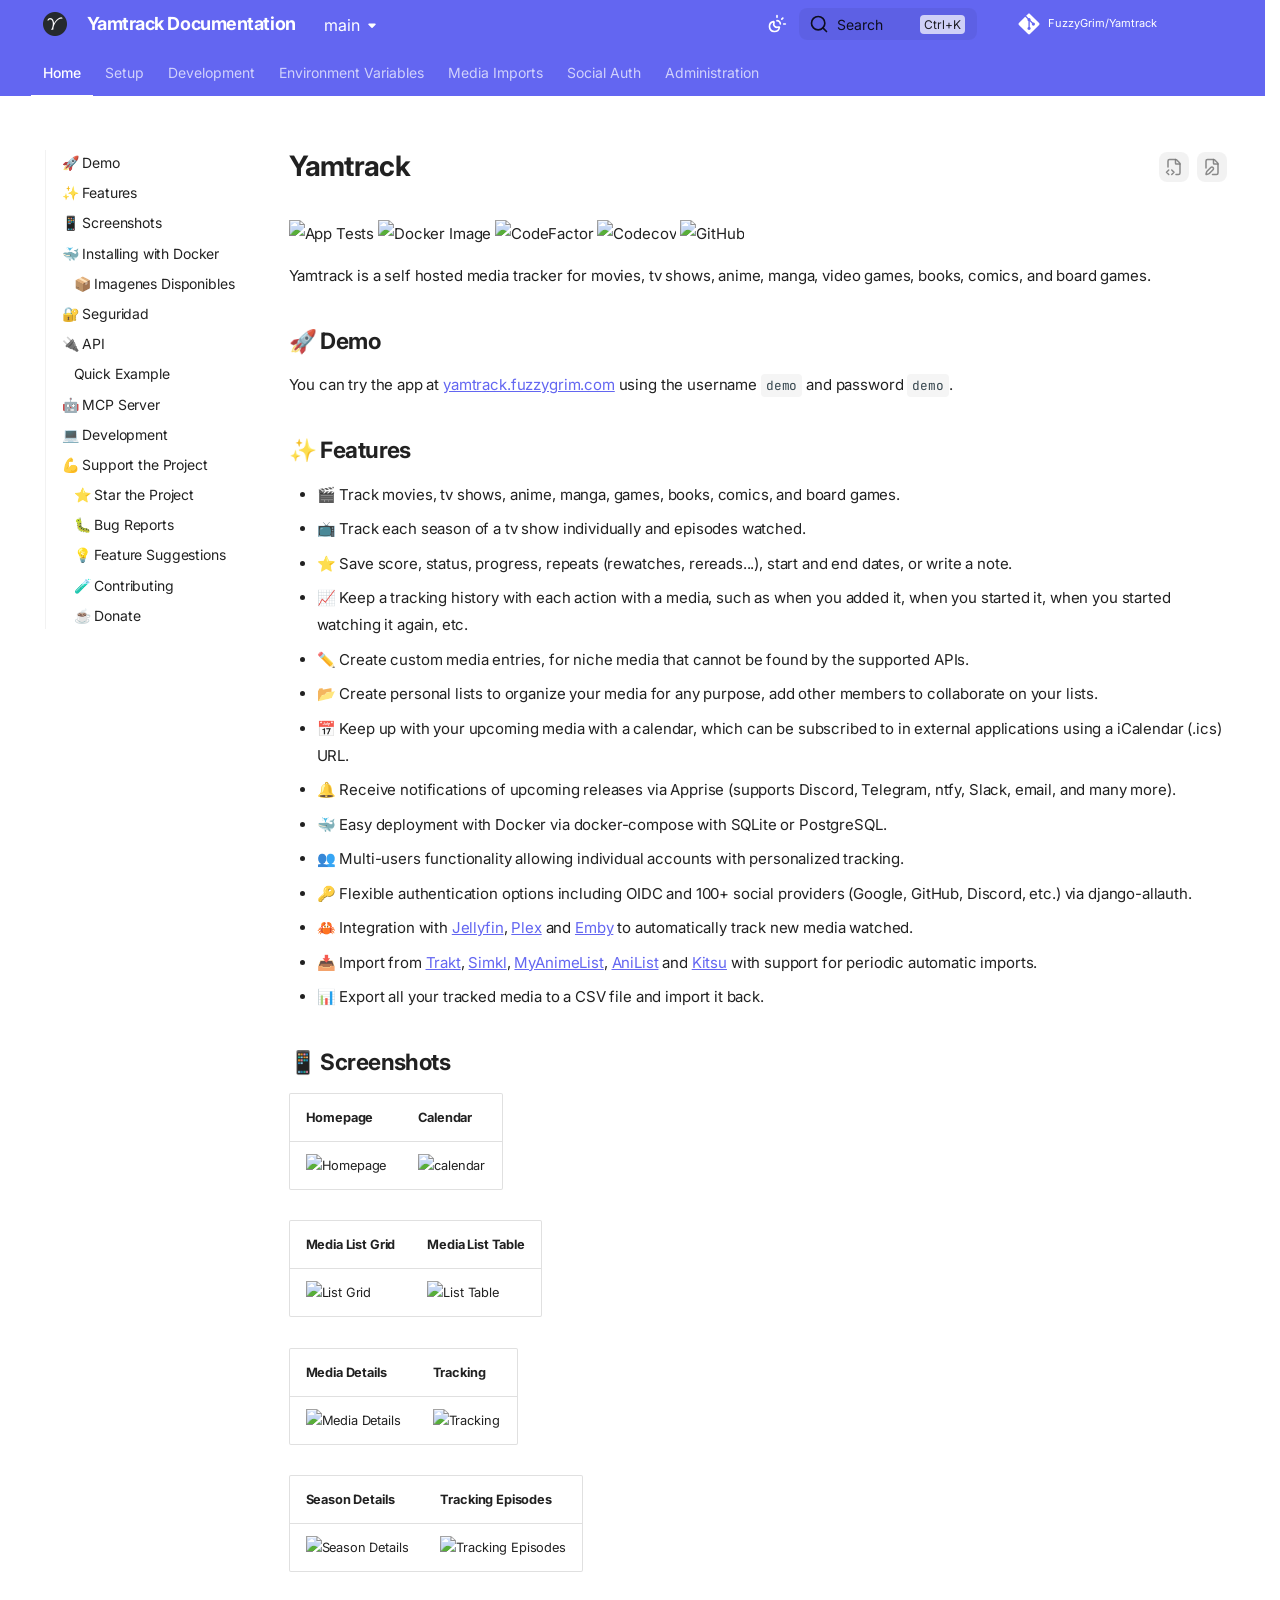
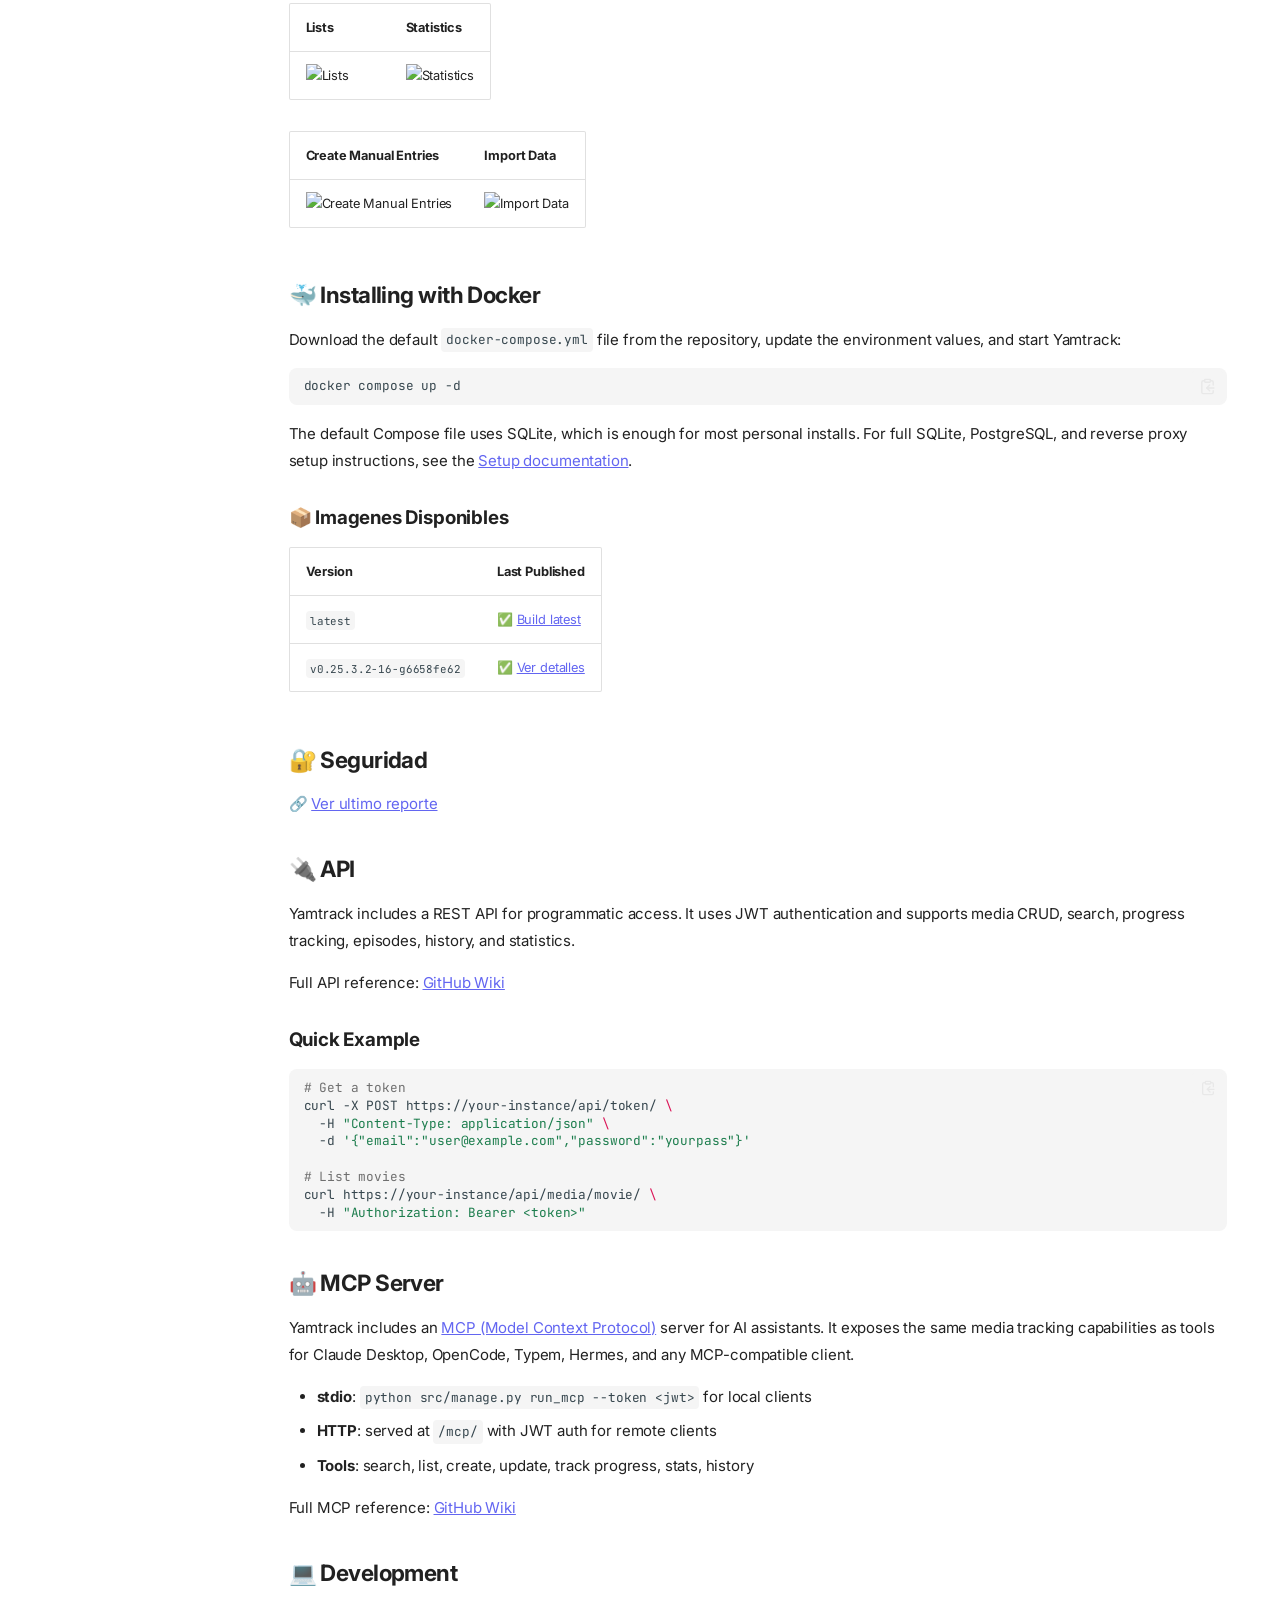
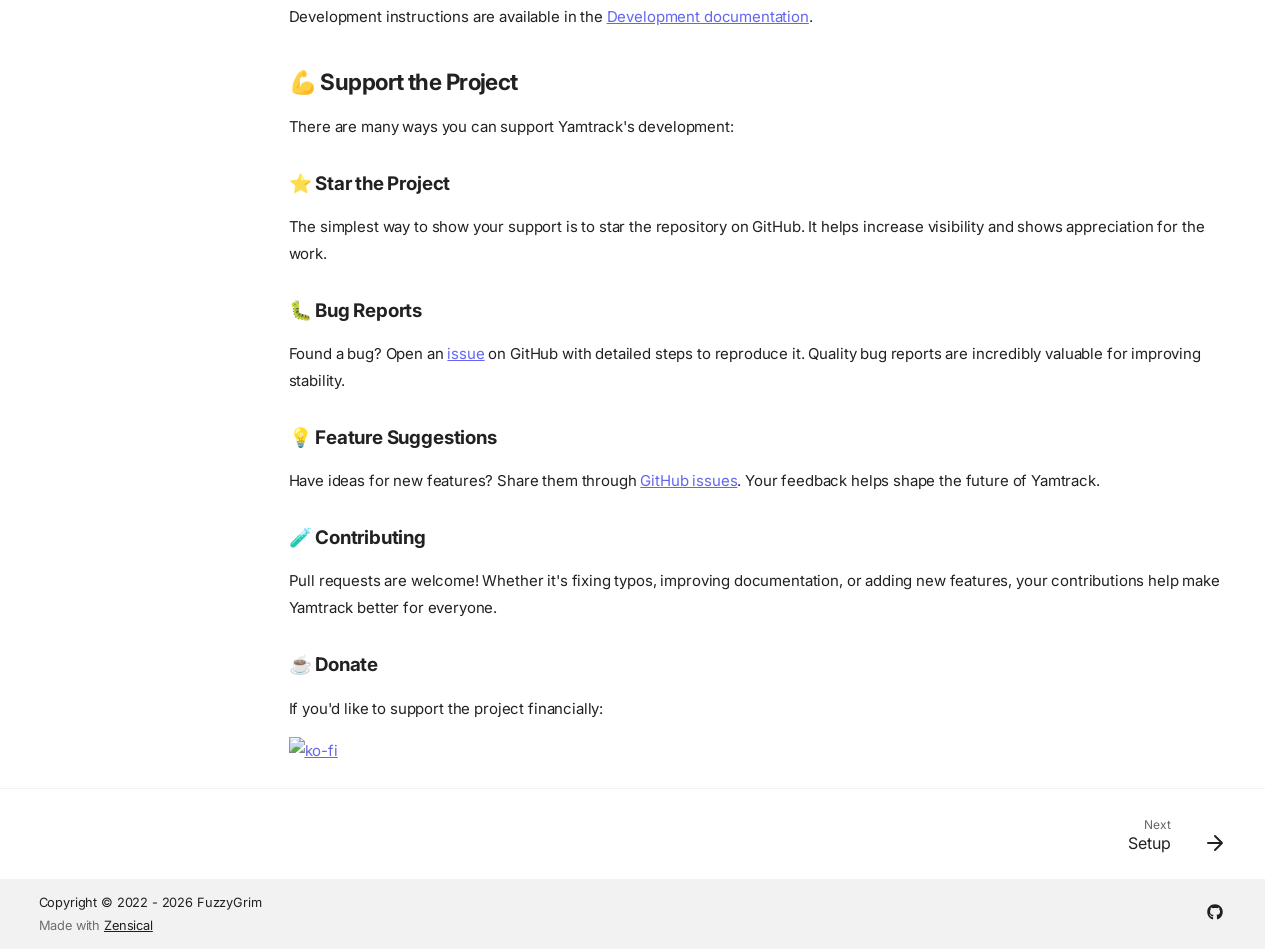
==== commit 9b7d9ab9: "Deployed 58ec6ea0 to main with Zensical 0.0.42 and mike 2.2.0+zensical-0.1.0" ====
--- a/main/index.html
+++ b/main/index.html
@@ -473,6 +473,34 @@
     <span class="md-ellipsis">
       <span class="md-typeset">
         🐳 Installing with Docker
+      </span>
+    </span>
+  </a>
+  
+    <nav class="md-nav" aria-label="🐳 Installing with Docker">
+      <ul class="md-nav__list">
+        
+          <li class="md-nav__item">
+  <a href="#imagenes-disponibles" class="md-nav__link">
+    <span class="md-ellipsis">
+      <span class="md-typeset">
+        📦 Imagenes Disponibles
+      </span>
+    </span>
+  </a>
+  
+</li>
+        
+      </ul>
+    </nav>
+  
+</li>
+      
+        <li class="md-nav__item">
+  <a href="#seguridad" class="md-nav__link">
+    <span class="md-ellipsis">
+      <span class="md-typeset">
+        🔐 Seguridad
       </span>
     </span>
   </a>
@@ -912,6 +940,30 @@
 <div class="language-bash highlight"><pre><span></span><code><span id="__span-0-1"><a id="__codelineno-0-1" name="__codelineno-0-1" href="#__codelineno-0-1"></a>docker<span class="w"> </span>compose<span class="w"> </span>up<span class="w"> </span>-d
 </span></code></pre></div>
 <p>The default Compose file uses SQLite, which is enough for most personal installs. For full SQLite, PostgreSQL, and reverse proxy setup instructions, see the <a href="https://fuzzygrim.github.io/Yamtrack/setup/">Setup documentation</a>.</p>
+<!-- START_RELEASE_BLOCK -->
+<h3 id="imagenes-disponibles">📦 Imagenes Disponibles<a class="headerlink" href="#imagenes-disponibles" title="Permanent link">&para;</a></h3>
+<table>
+<thead>
+<tr>
+<th>Version</th>
+<th>Last Published</th>
+</tr>
+</thead>
+<tbody>
+<tr>
+<td><code>latest</code></td>
+<td>✅ <a href="https://github.com/URD0TH/Yamtrack/actions">Build latest</a></td>
+</tr>
+<tr>
+<td><code>v0.25.3.2-16-g6658fe62</code></td>
+<td>✅ <a href="https://github.com/URD0TH/Yamtrack/releases/tag/v0.25.3.2-16-g6658fe62">Ver detalles</a></td>
+</tr>
+</tbody>
+</table>
+<h2 id="seguridad">🔐 Seguridad<a class="headerlink" href="#seguridad" title="Permanent link">&para;</a></h2>
+<p>🔗 <a href="https://github.com/URD0TH/Yamtrack/actions">Ver ultimo reporte</a></p>
+<!-- END_RELEASE_BLOCK -->
+
 <h2 id="api">🔌 API<a class="headerlink" href="#api" title="Permanent link">&para;</a></h2>
 <p>Yamtrack includes a REST API for programmatic access. It uses JWT authentication and supports media CRUD, search, progress tracking, episodes, history, and statistics.</p>
 <p>Full API reference: <a href="https://github.com/URD0TH/Yamtrack/wiki/API">GitHub Wiki</a></p>
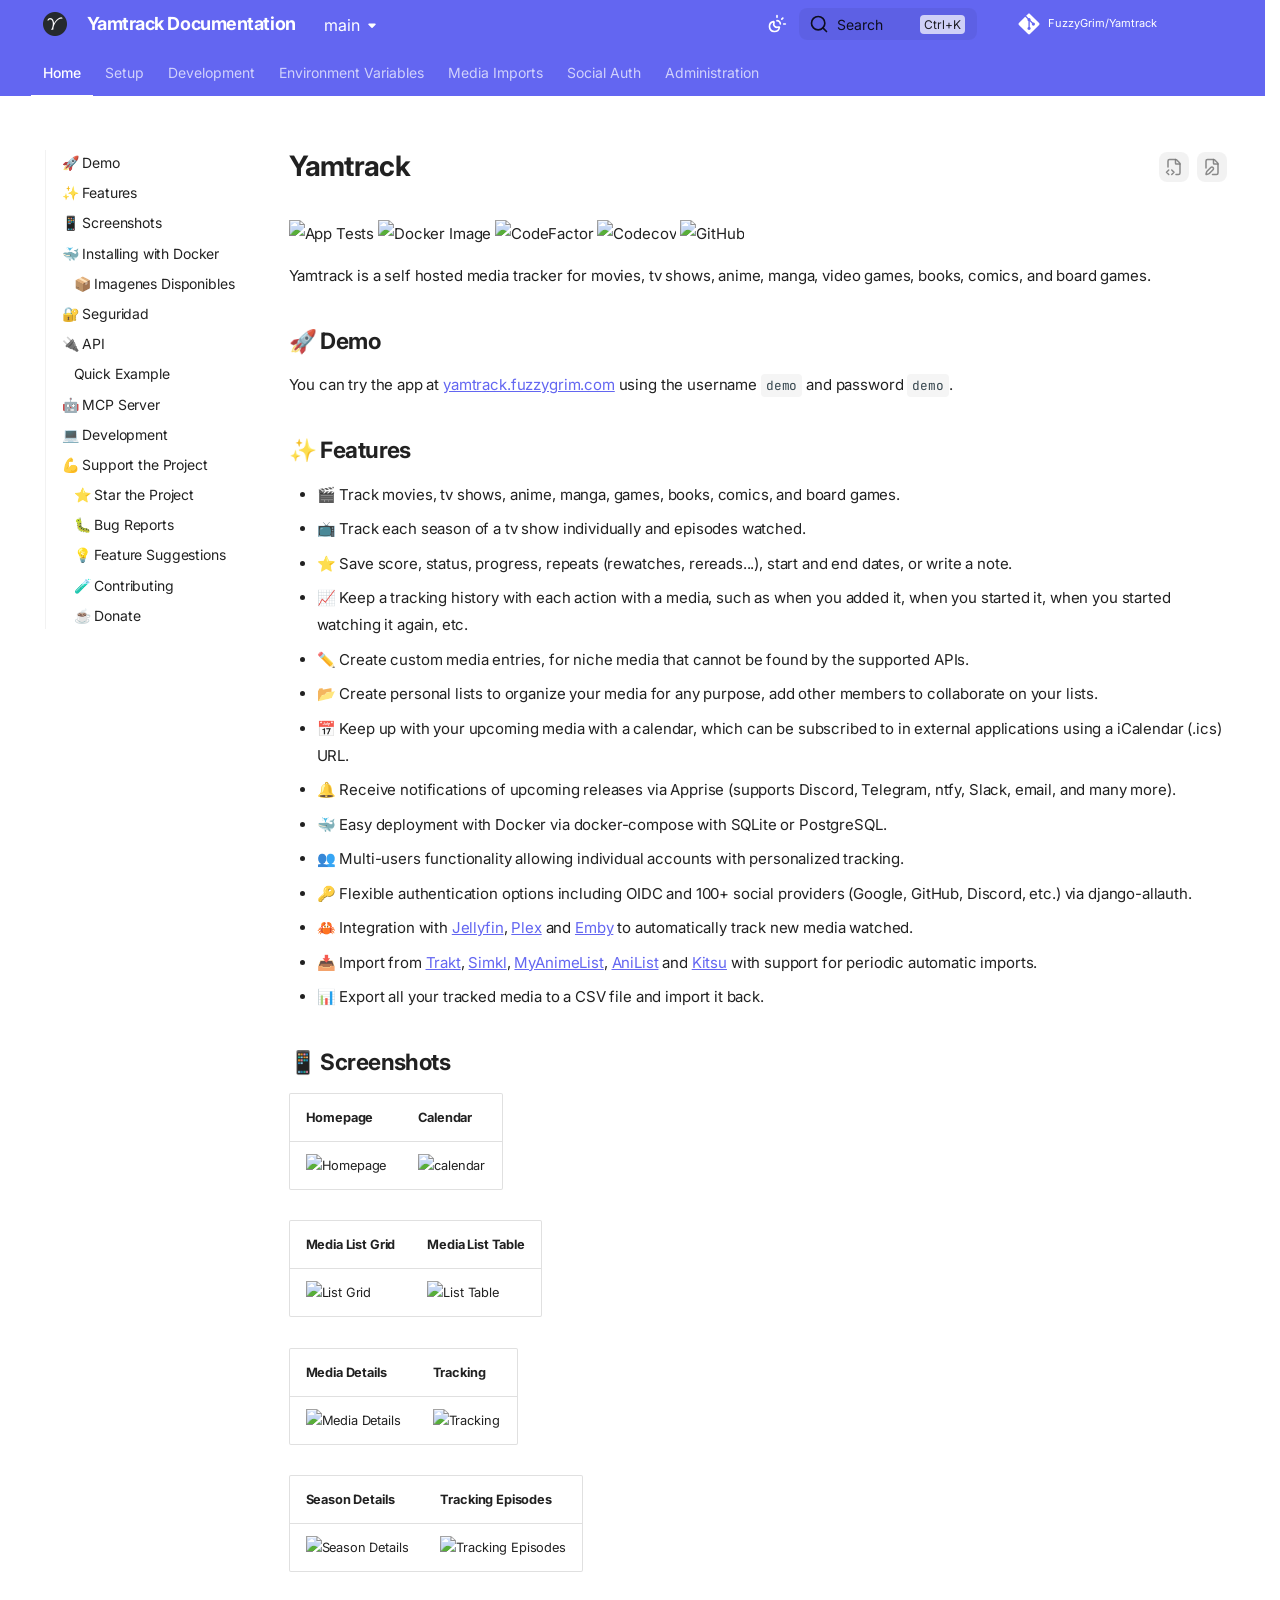
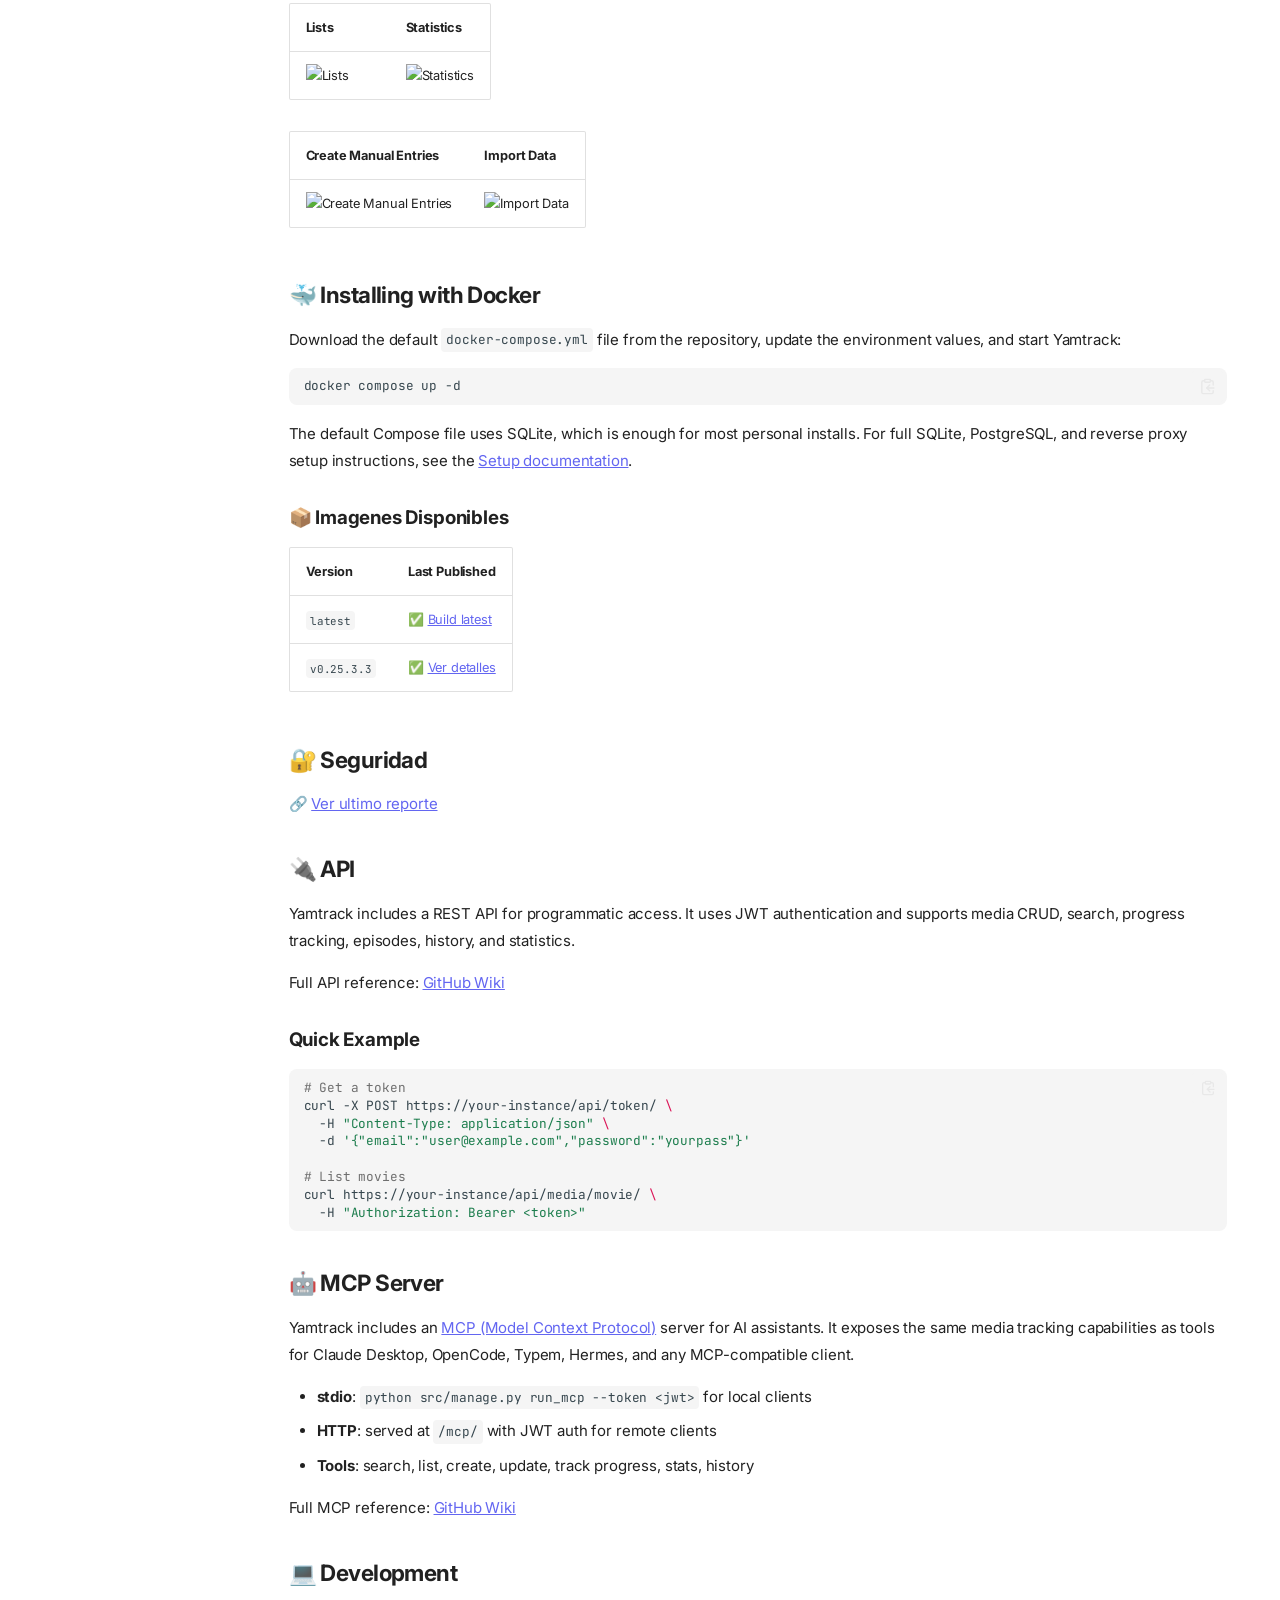
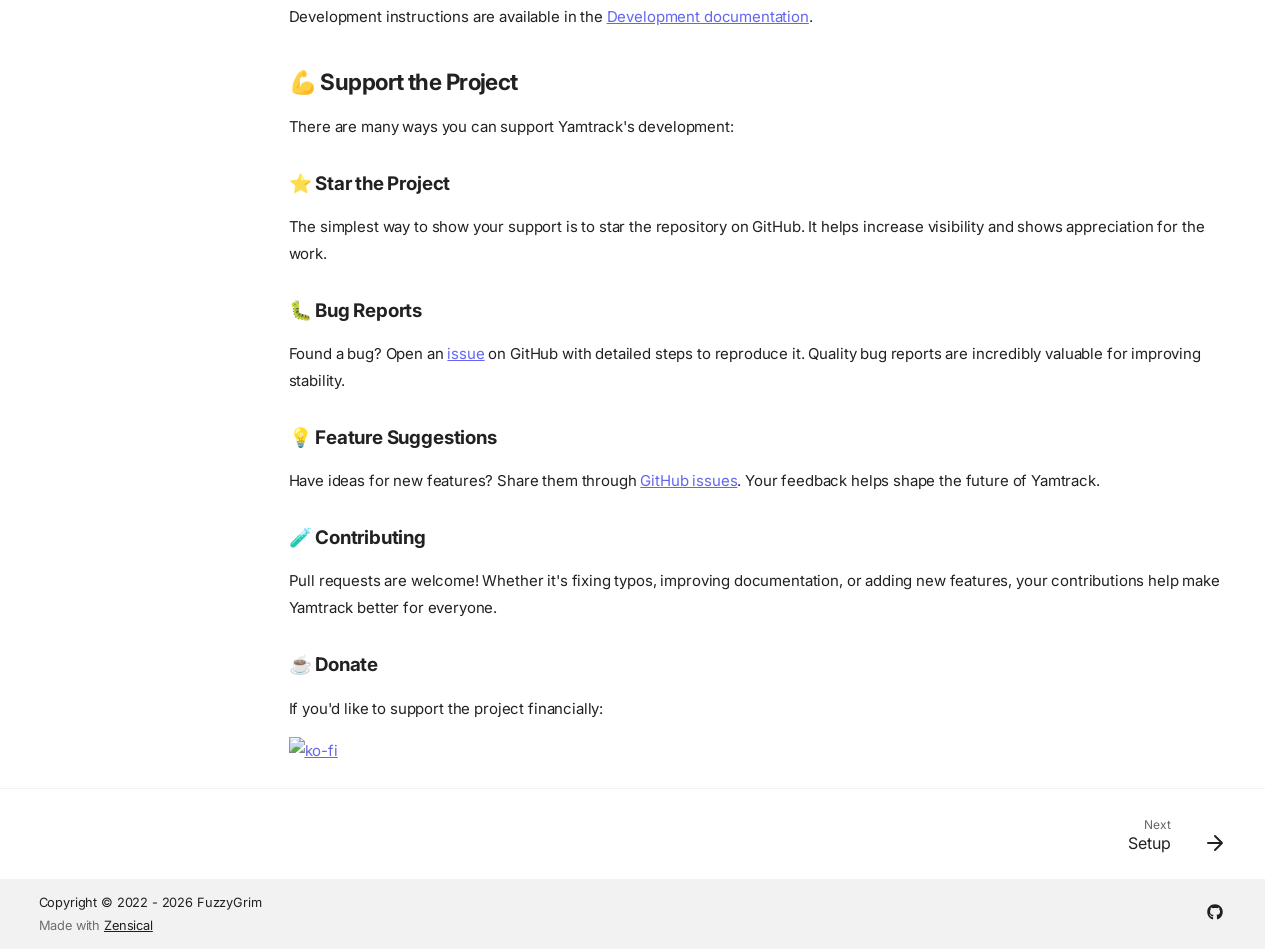
==== commit 1942e29c: "Deployed 003084ea to main with Zensical 0.0.42 and mike 2.2.0+zensical-0.1.0" ====
--- a/main/index.html
+++ b/main/index.html
@@ -939,7 +939,7 @@
 <p>Download the default <code>docker-compose.yml</code> file from the repository, update the environment values, and start Yamtrack:</p>
 <div class="language-bash highlight"><pre><span></span><code><span id="__span-0-1"><a id="__codelineno-0-1" name="__codelineno-0-1" href="#__codelineno-0-1"></a>docker<span class="w"> </span>compose<span class="w"> </span>up<span class="w"> </span>-d
 </span></code></pre></div>
-<p>The default Compose file uses SQLite, which is enough for most personal installs. For full SQLite, PostgreSQL, and reverse proxy setup instructions, see the <a href="https://fuzzygrim.github.io/Yamtrack/setup/">Setup documentation</a>.</p>
+<p>The default Compose file uses SQLite, which is enough for most personal installs. For full SQLite, PostgreSQL, and reverse proxy setup instructions, see the <a href="https://fuzzygrim.github.io/Yamtrack/release/setup/">Setup documentation</a>.</p>
 <!-- START_RELEASE_BLOCK -->
 <h3 id="imagenes-disponibles">📦 Imagenes Disponibles<a class="headerlink" href="#imagenes-disponibles" title="Permanent link">&para;</a></h3>
 <table>
@@ -955,8 +955,8 @@
 <td>✅ <a href="https://github.com/URD0TH/Yamtrack/actions">Build latest</a></td>
 </tr>
 <tr>
-<td><code>v0.25.3.2-16-g6658fe62</code></td>
-<td>✅ <a href="https://github.com/URD0TH/Yamtrack/releases/tag/v0.25.3.2-16-g6658fe62">Ver detalles</a></td>
+<td><code>v0.25.3.3</code></td>
+<td>✅ <a href="https://github.com/URD0TH/Yamtrack/releases/tag/v0.25.3.3">Ver detalles</a></td>
 </tr>
 </tbody>
 </table>
@@ -986,7 +986,7 @@
 </ul>
 <p>Full MCP reference: <a href="https://github.com/URD0TH/Yamtrack/wiki/MCP">GitHub Wiki</a></p>
 <h2 id="development">💻 Development<a class="headerlink" href="#development" title="Permanent link">&para;</a></h2>
-<p>Development instructions are available in the <a href="https://fuzzygrim.github.io/Yamtrack/development/">Development documentation</a>.</p>
+<p>Development instructions are available in the <a href="https://fuzzygrim.github.io/Yamtrack/release/development/">Development documentation</a>.</p>
 <h2 id="support-the-project">💪 Support the Project<a class="headerlink" href="#support-the-project" title="Permanent link">&para;</a></h2>
 <p>There are many ways you can support Yamtrack's development:</p>
 <h3 id="star-the-project">⭐ Star the Project<a class="headerlink" href="#star-the-project" title="Permanent link">&para;</a></h3>
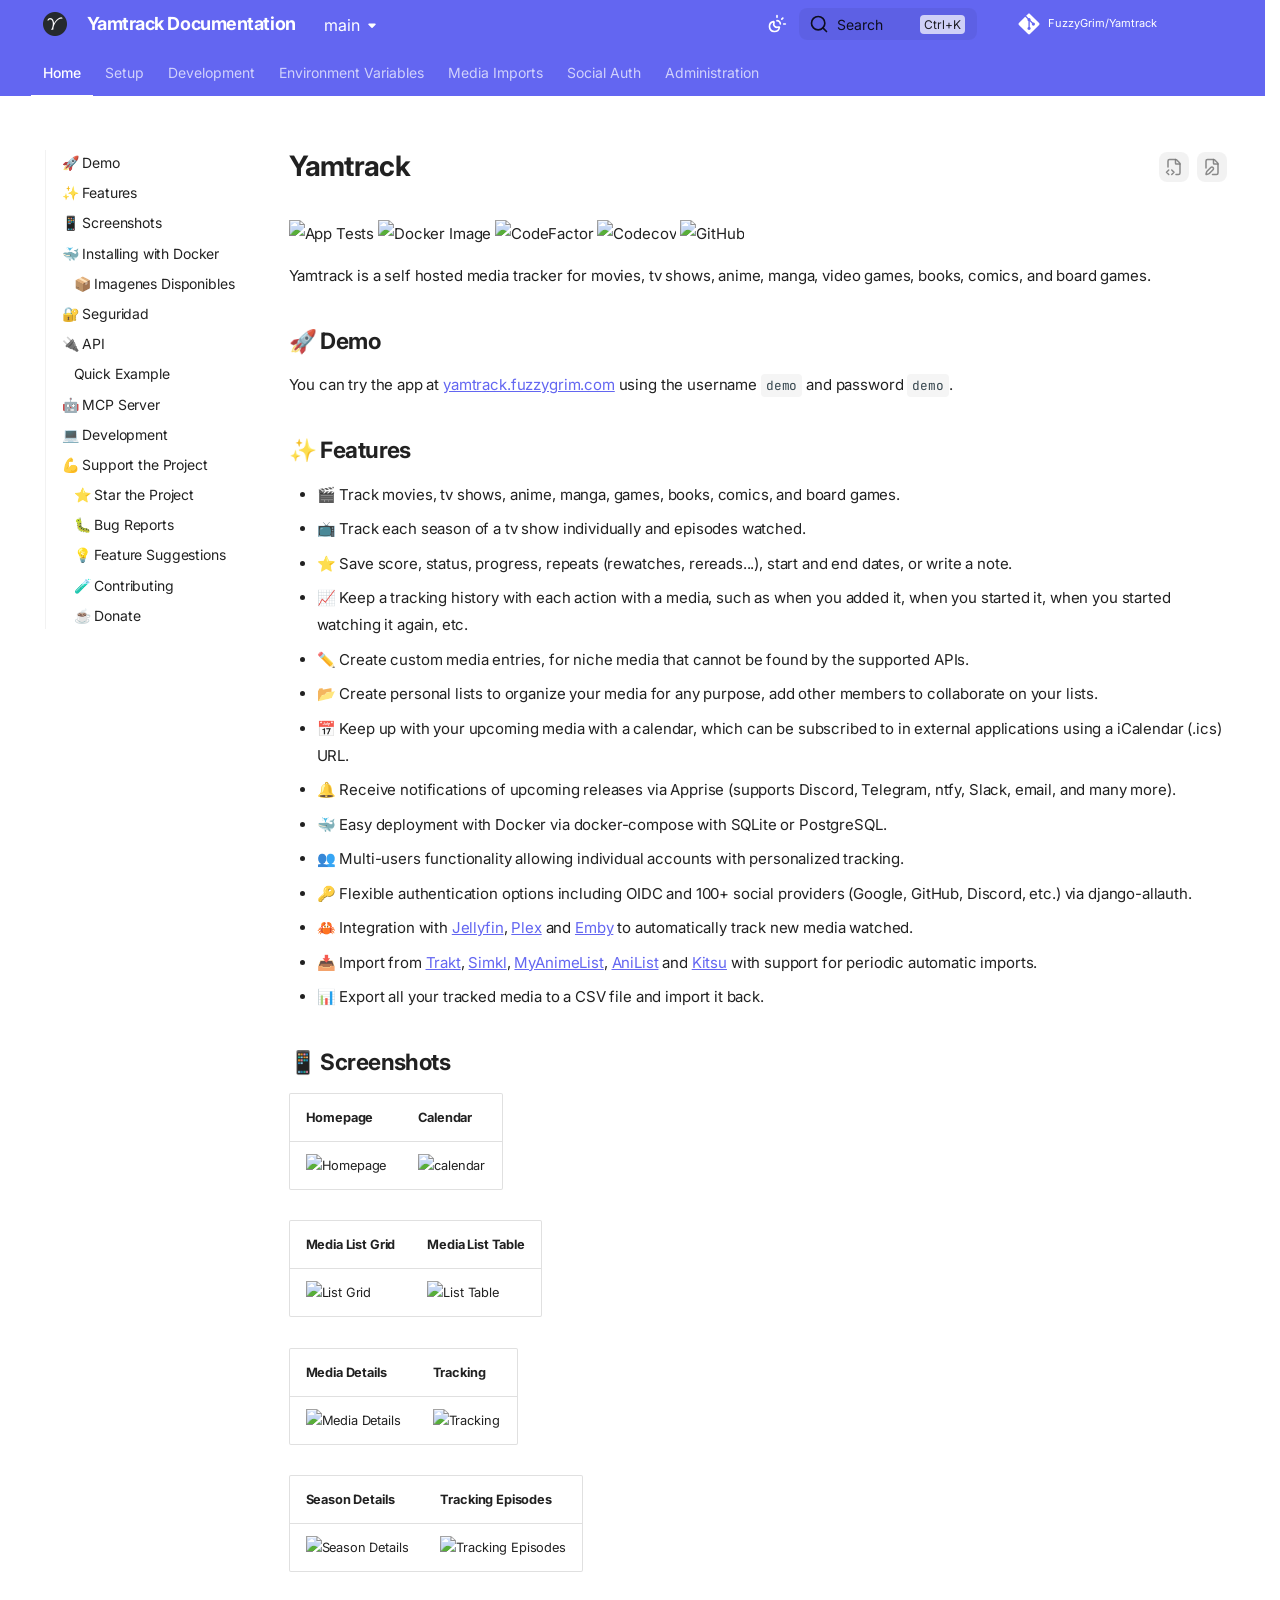
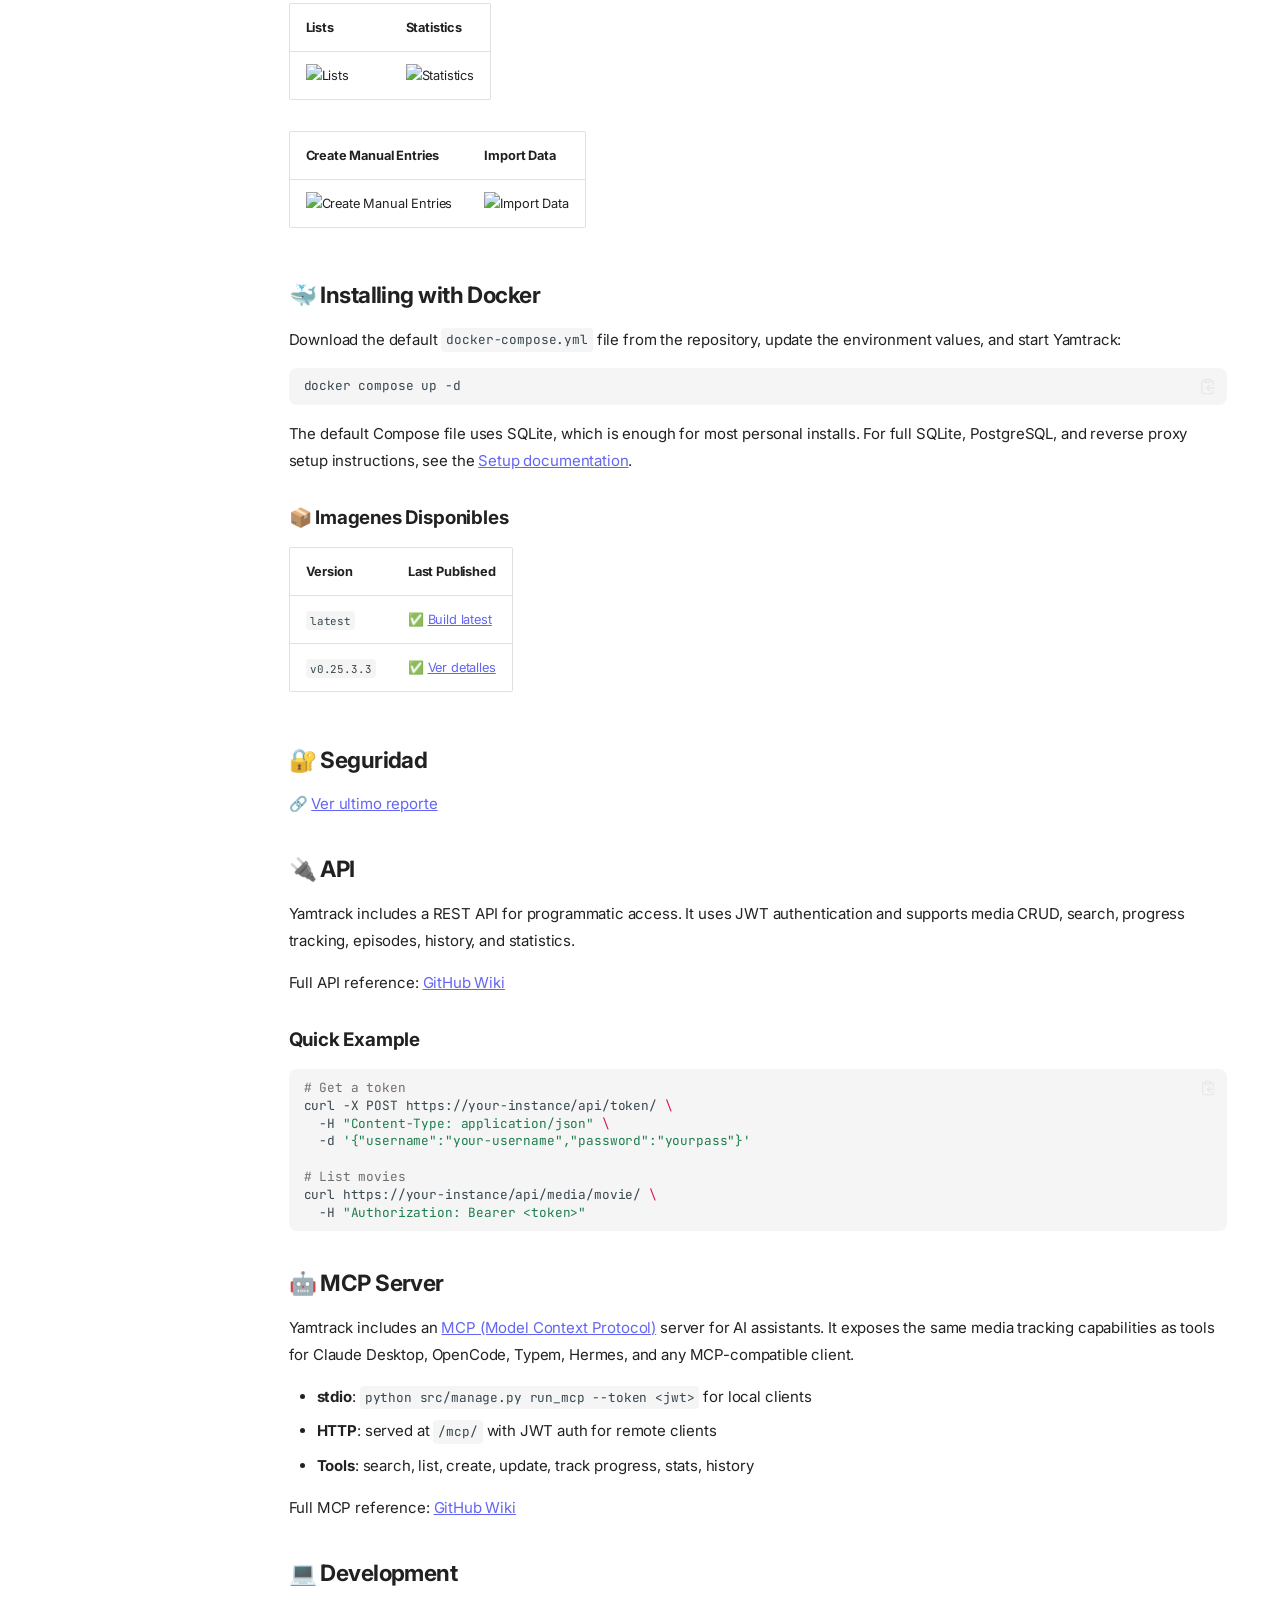
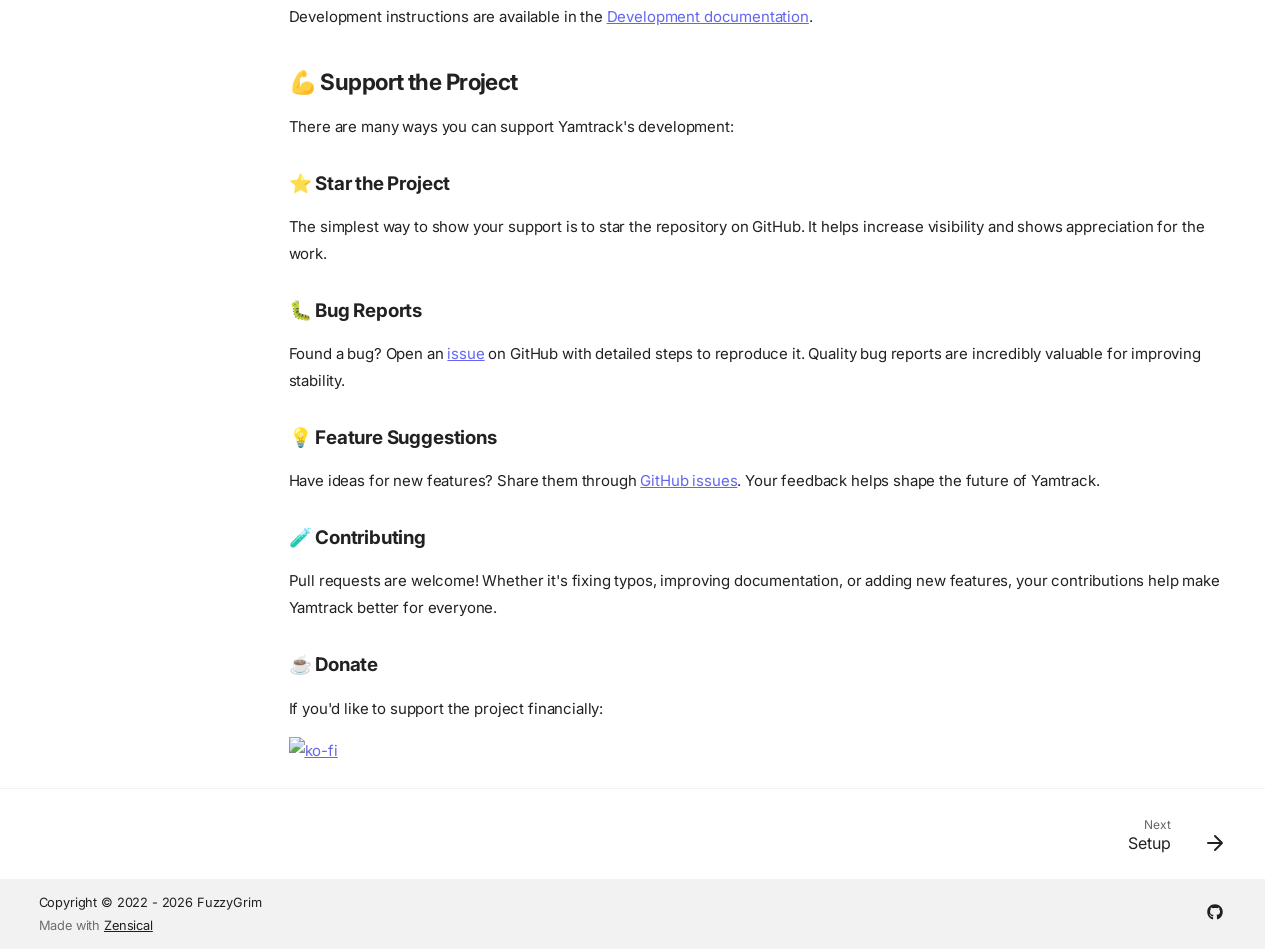
==== commit d747e102: "Deployed 13cb0e3e to main with Zensical 0.0.42 and mike 2.2.0+zensical-0.1.0" ====
--- a/main/index.html
+++ b/main/index.html
@@ -971,7 +971,7 @@
 <div class="language-bash highlight"><pre><span></span><code><span id="__span-1-1"><a id="__codelineno-1-1" name="__codelineno-1-1" href="#__codelineno-1-1"></a><span class="c1"># Get a token</span>
 </span><span id="__span-1-2"><a id="__codelineno-1-2" name="__codelineno-1-2" href="#__codelineno-1-2"></a>curl<span class="w"> </span>-X<span class="w"> </span>POST<span class="w"> </span>https://your-instance/api/token/<span class="w"> </span><span class="se">\</span>
 </span><span id="__span-1-3"><a id="__codelineno-1-3" name="__codelineno-1-3" href="#__codelineno-1-3"></a><span class="w">  </span>-H<span class="w"> </span><span class="s2">&quot;Content-Type: application/json&quot;</span><span class="w"> </span><span class="se">\</span>
-</span><span id="__span-1-4"><a id="__codelineno-1-4" name="__codelineno-1-4" href="#__codelineno-1-4"></a><span class="w">  </span>-d<span class="w"> </span><span class="s1">&#39;{&quot;email&quot;:&quot;user@example.com&quot;,&quot;password&quot;:&quot;yourpass&quot;}&#39;</span>
+</span><span id="__span-1-4"><a id="__codelineno-1-4" name="__codelineno-1-4" href="#__codelineno-1-4"></a><span class="w">  </span>-d<span class="w"> </span><span class="s1">&#39;{&quot;username&quot;:&quot;your-username&quot;,&quot;password&quot;:&quot;yourpass&quot;}&#39;</span>
 </span><span id="__span-1-5"><a id="__codelineno-1-5" name="__codelineno-1-5" href="#__codelineno-1-5"></a>
 </span><span id="__span-1-6"><a id="__codelineno-1-6" name="__codelineno-1-6" href="#__codelineno-1-6"></a><span class="c1"># List movies</span>
 </span><span id="__span-1-7"><a id="__codelineno-1-7" name="__codelineno-1-7" href="#__codelineno-1-7"></a>curl<span class="w"> </span>https://your-instance/api/media/movie/<span class="w"> </span><span class="se">\</span>
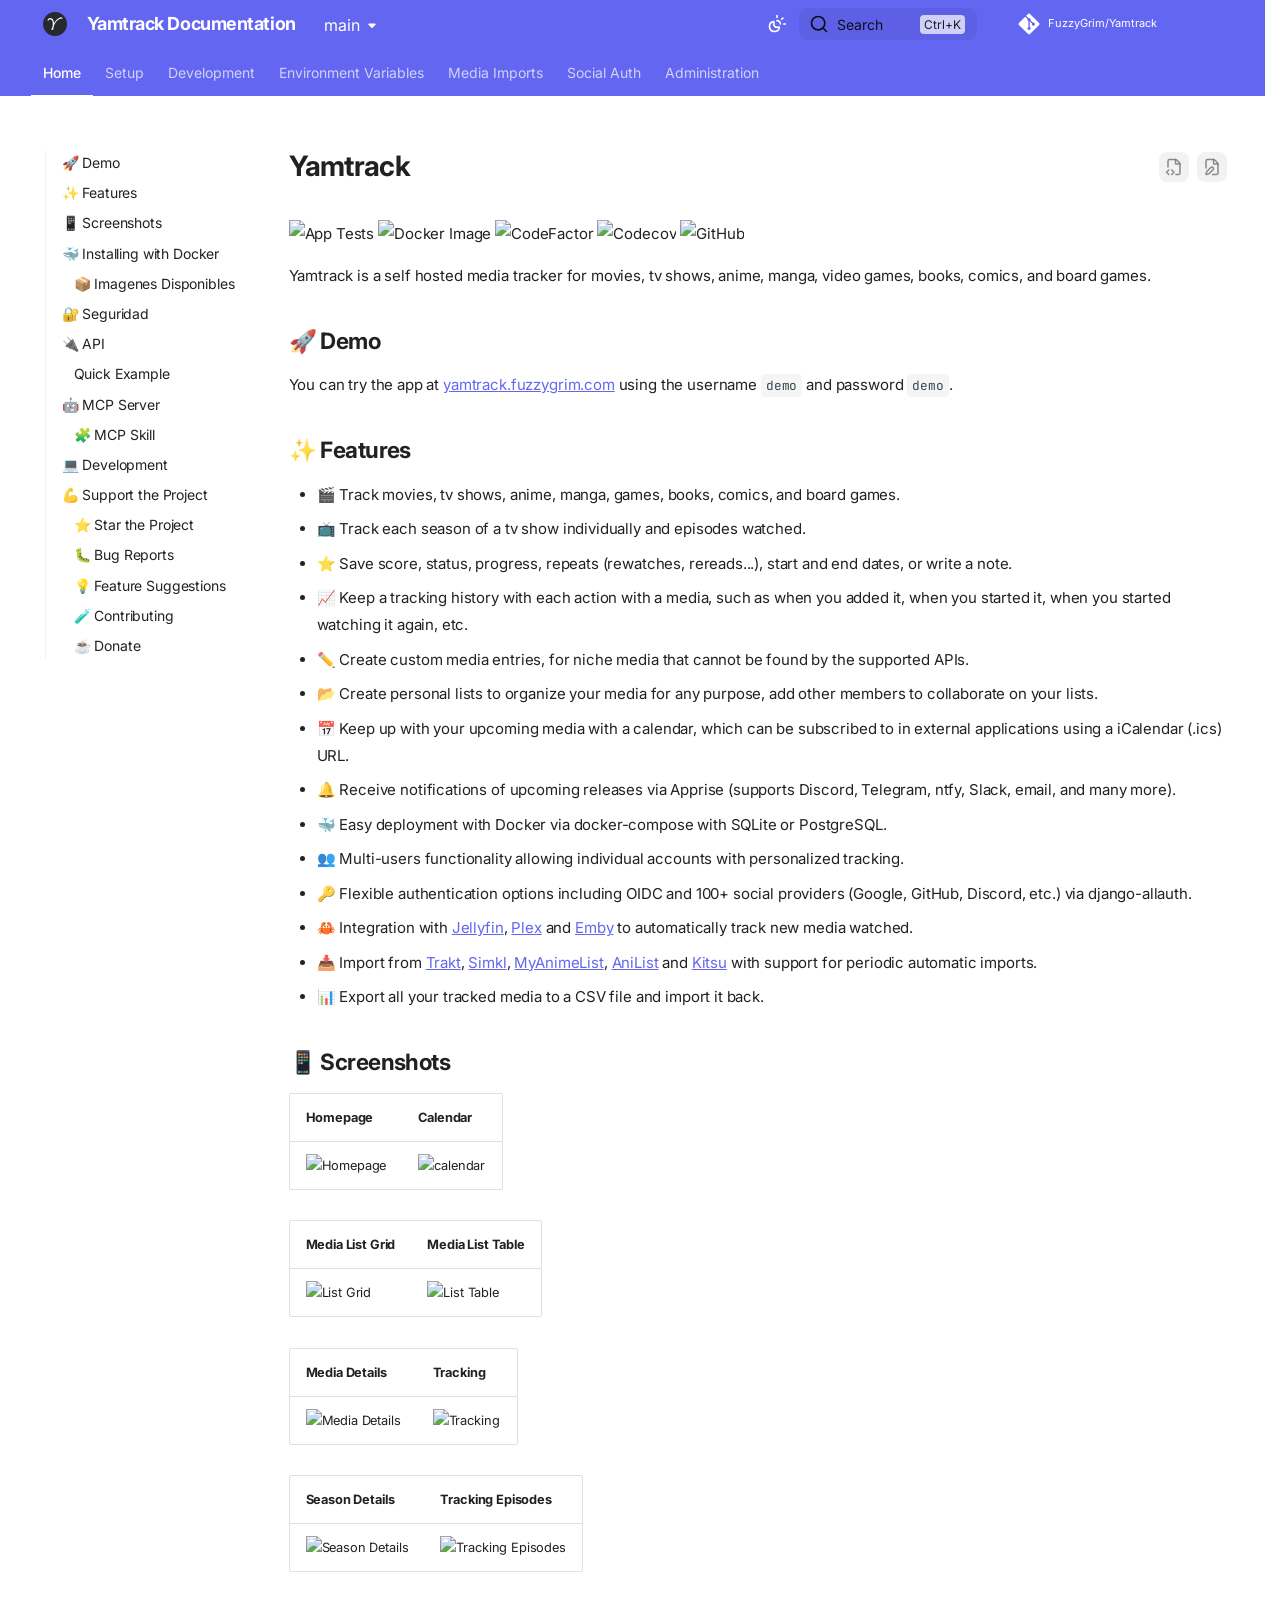
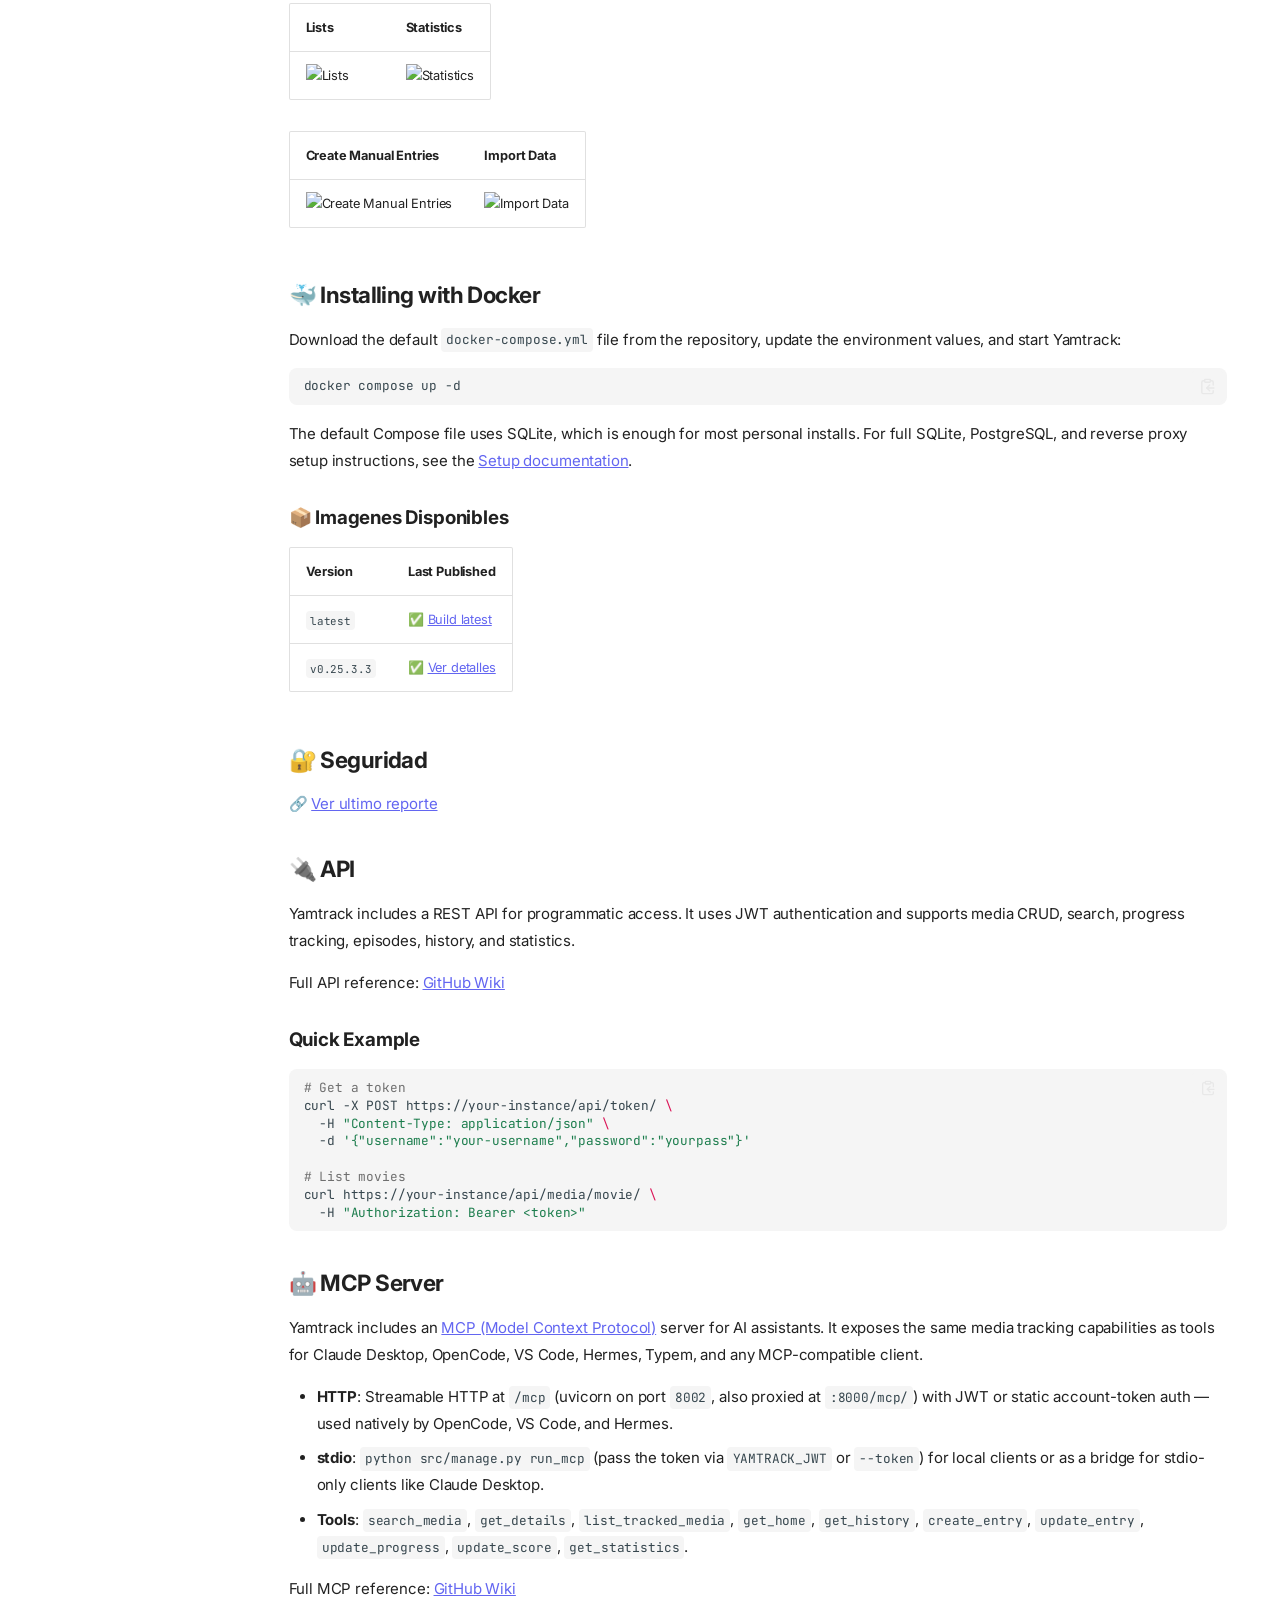
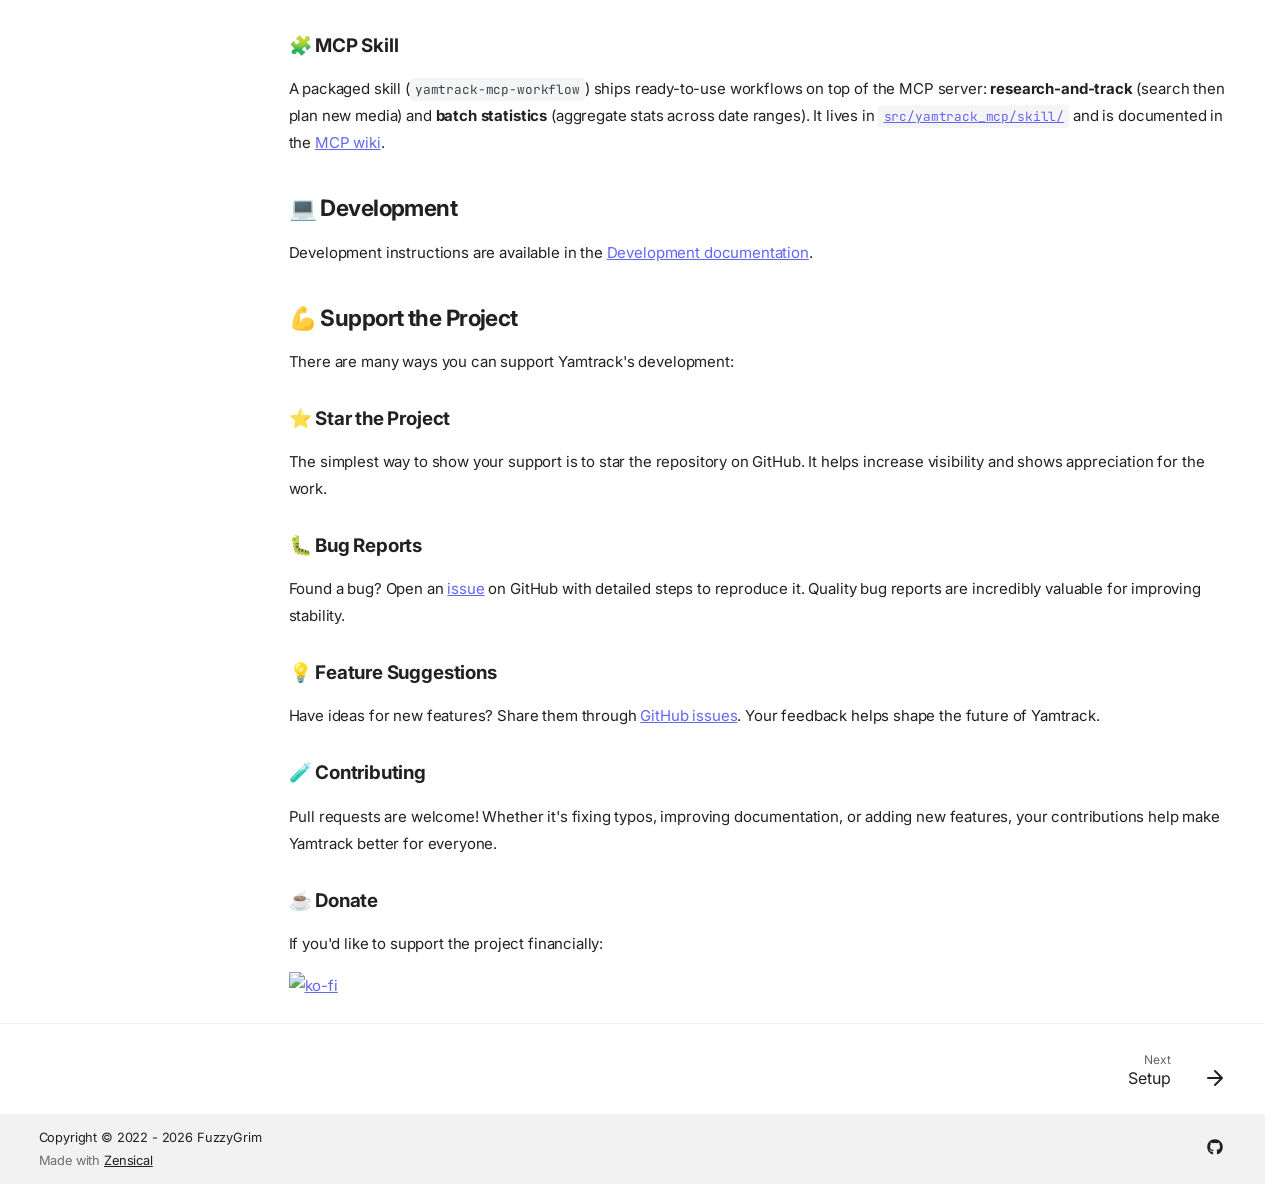
==== commit 04b435c2: "Deployed 177bb5e7 to main with Zensical 0.0.42 and mike 2.2.0+zensical-0.1.0" ====
--- a/main/index.html
+++ b/main/index.html
@@ -543,6 +543,23 @@
       </span>
     </span>
   </a>
+  
+    <nav class="md-nav" aria-label="🤖 MCP Server">
+      <ul class="md-nav__list">
+        
+          <li class="md-nav__item">
+  <a href="#mcp-skill" class="md-nav__link">
+    <span class="md-ellipsis">
+      <span class="md-typeset">
+        🧩 MCP Skill
+      </span>
+    </span>
+  </a>
+  
+</li>
+        
+      </ul>
+    </nav>
   
 </li>
       
@@ -978,13 +995,15 @@
 </span><span id="__span-1-8"><a id="__codelineno-1-8" name="__codelineno-1-8" href="#__codelineno-1-8"></a><span class="w">  </span>-H<span class="w"> </span><span class="s2">&quot;Authorization: Bearer &lt;token&gt;&quot;</span>
 </span></code></pre></div>
 <h2 id="mcp-server">🤖 MCP Server<a class="headerlink" href="#mcp-server" title="Permanent link">&para;</a></h2>
-<p>Yamtrack includes an <a href="https://modelcontextprotocol.org">MCP (Model Context Protocol)</a> server for AI assistants. It exposes the same media tracking capabilities as tools for Claude Desktop, OpenCode, Typem, Hermes, and any MCP-compatible client.</p>
+<p>Yamtrack includes an <a href="https://modelcontextprotocol.org">MCP (Model Context Protocol)</a> server for AI assistants. It exposes the same media tracking capabilities as tools for Claude Desktop, OpenCode, VS Code, Hermes, Typem, and any MCP-compatible client.</p>
 <ul>
-<li><strong>stdio</strong>: <code>python src/manage.py run_mcp --token &lt;jwt&gt;</code> for local clients</li>
-<li><strong>HTTP</strong>: served at <code>/mcp/</code> with JWT auth for remote clients</li>
-<li><strong>Tools</strong>: search, list, create, update, track progress, stats, history</li>
+<li><strong>HTTP</strong>: Streamable HTTP at <code>/mcp</code> (uvicorn on port <code>8002</code>, also proxied at <code>:8000/mcp/</code>) with JWT or static account-token auth — used natively by OpenCode, VS Code, and Hermes.</li>
+<li><strong>stdio</strong>: <code>python src/manage.py run_mcp</code> (pass the token via <code>YAMTRACK_JWT</code> or <code>--token</code>) for local clients or as a bridge for stdio-only clients like Claude Desktop.</li>
+<li><strong>Tools</strong>: <code>search_media</code>, <code>get_details</code>, <code>list_tracked_media</code>, <code>get_home</code>, <code>get_history</code>, <code>create_entry</code>, <code>update_entry</code>, <code>update_progress</code>, <code>update_score</code>, <code>get_statistics</code>.</li>
 </ul>
 <p>Full MCP reference: <a href="https://github.com/URD0TH/Yamtrack/wiki/MCP">GitHub Wiki</a></p>
+<h3 id="mcp-skill">🧩 MCP Skill<a class="headerlink" href="#mcp-skill" title="Permanent link">&para;</a></h3>
+<p>A packaged skill (<code>yamtrack-mcp-workflow</code>) ships ready-to-use workflows on top of the MCP server: <strong>research-and-track</strong> (search then plan new media) and <strong>batch statistics</strong> (aggregate stats across date ranges). It lives in <a href="src/yamtrack_mcp/skill/"><code>src/yamtrack_mcp/skill/</code></a> and is documented in the <a href="https://github.com/URD0TH/Yamtrack/wiki/MCP">MCP wiki</a>.</p>
 <h2 id="development">💻 Development<a class="headerlink" href="#development" title="Permanent link">&para;</a></h2>
 <p>Development instructions are available in the <a href="https://fuzzygrim.github.io/Yamtrack/release/development/">Development documentation</a>.</p>
 <h2 id="support-the-project">💪 Support the Project<a class="headerlink" href="#support-the-project" title="Permanent link">&para;</a></h2>
